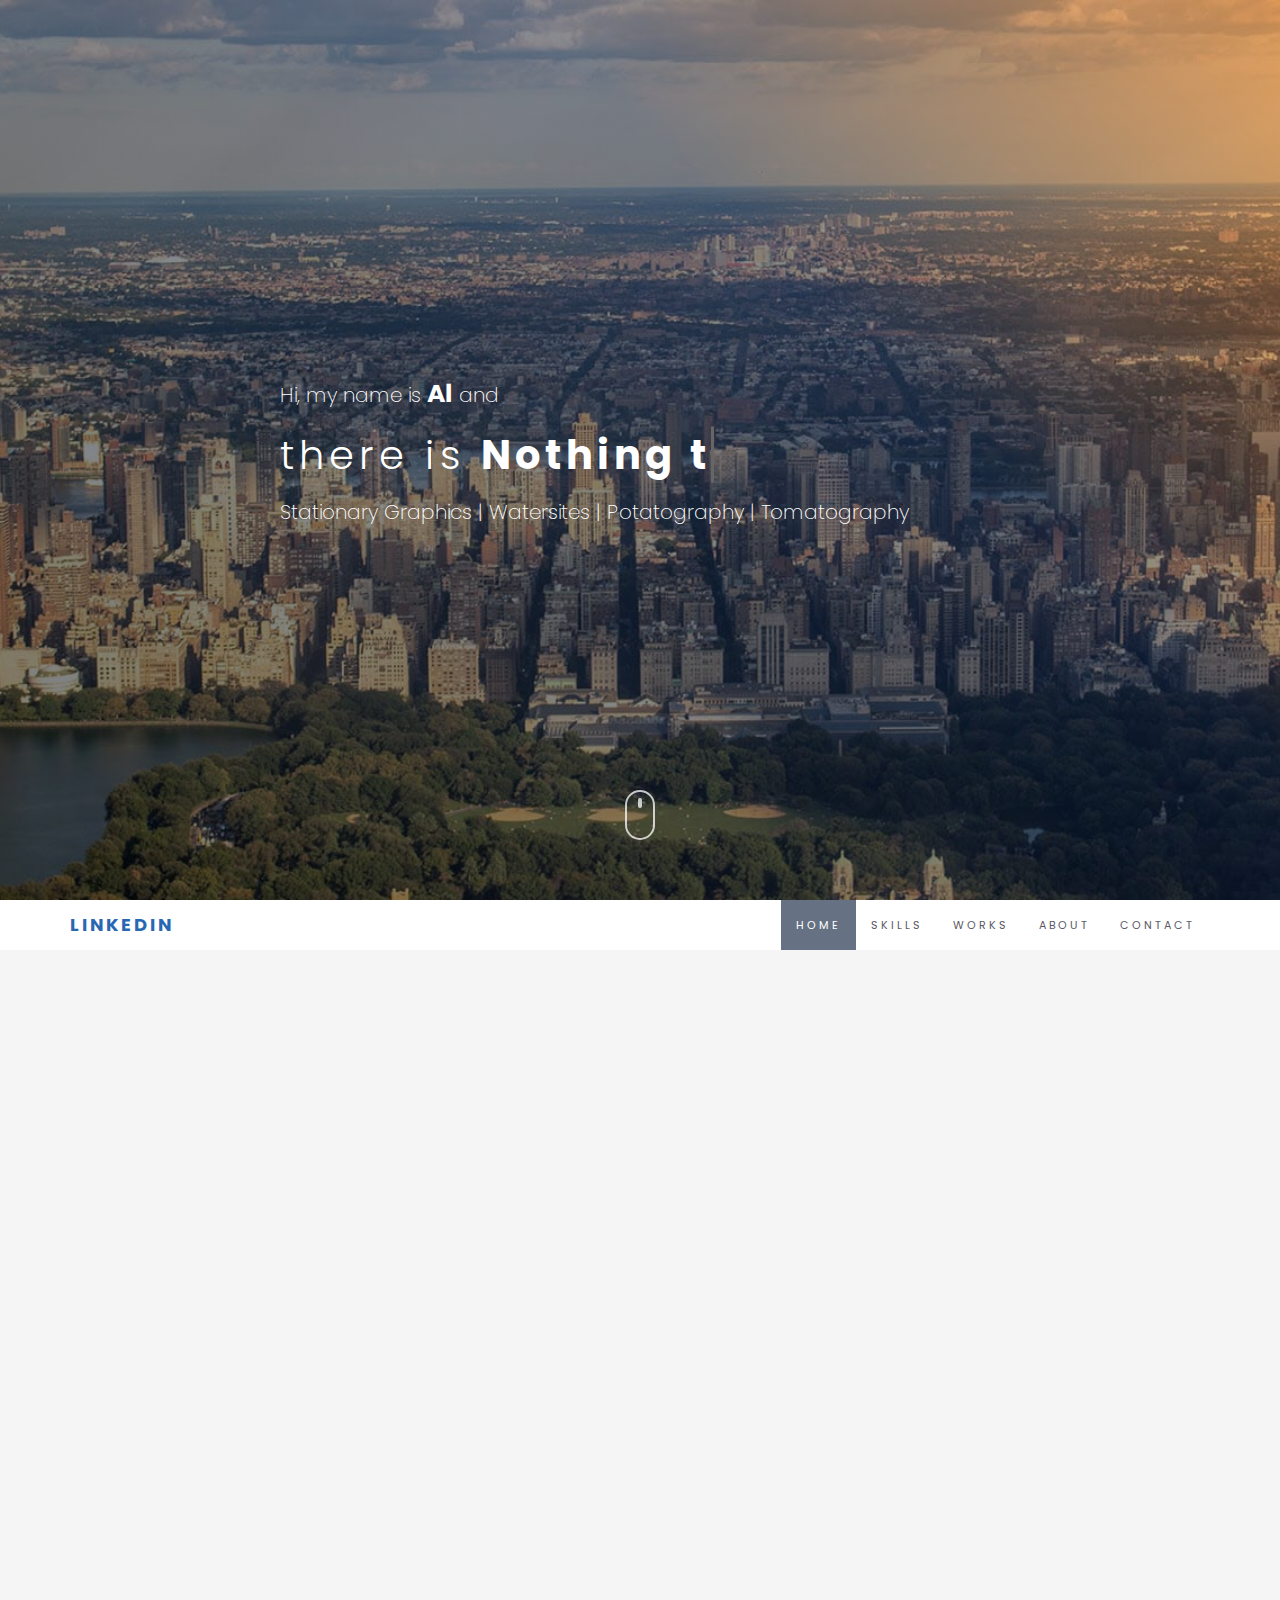
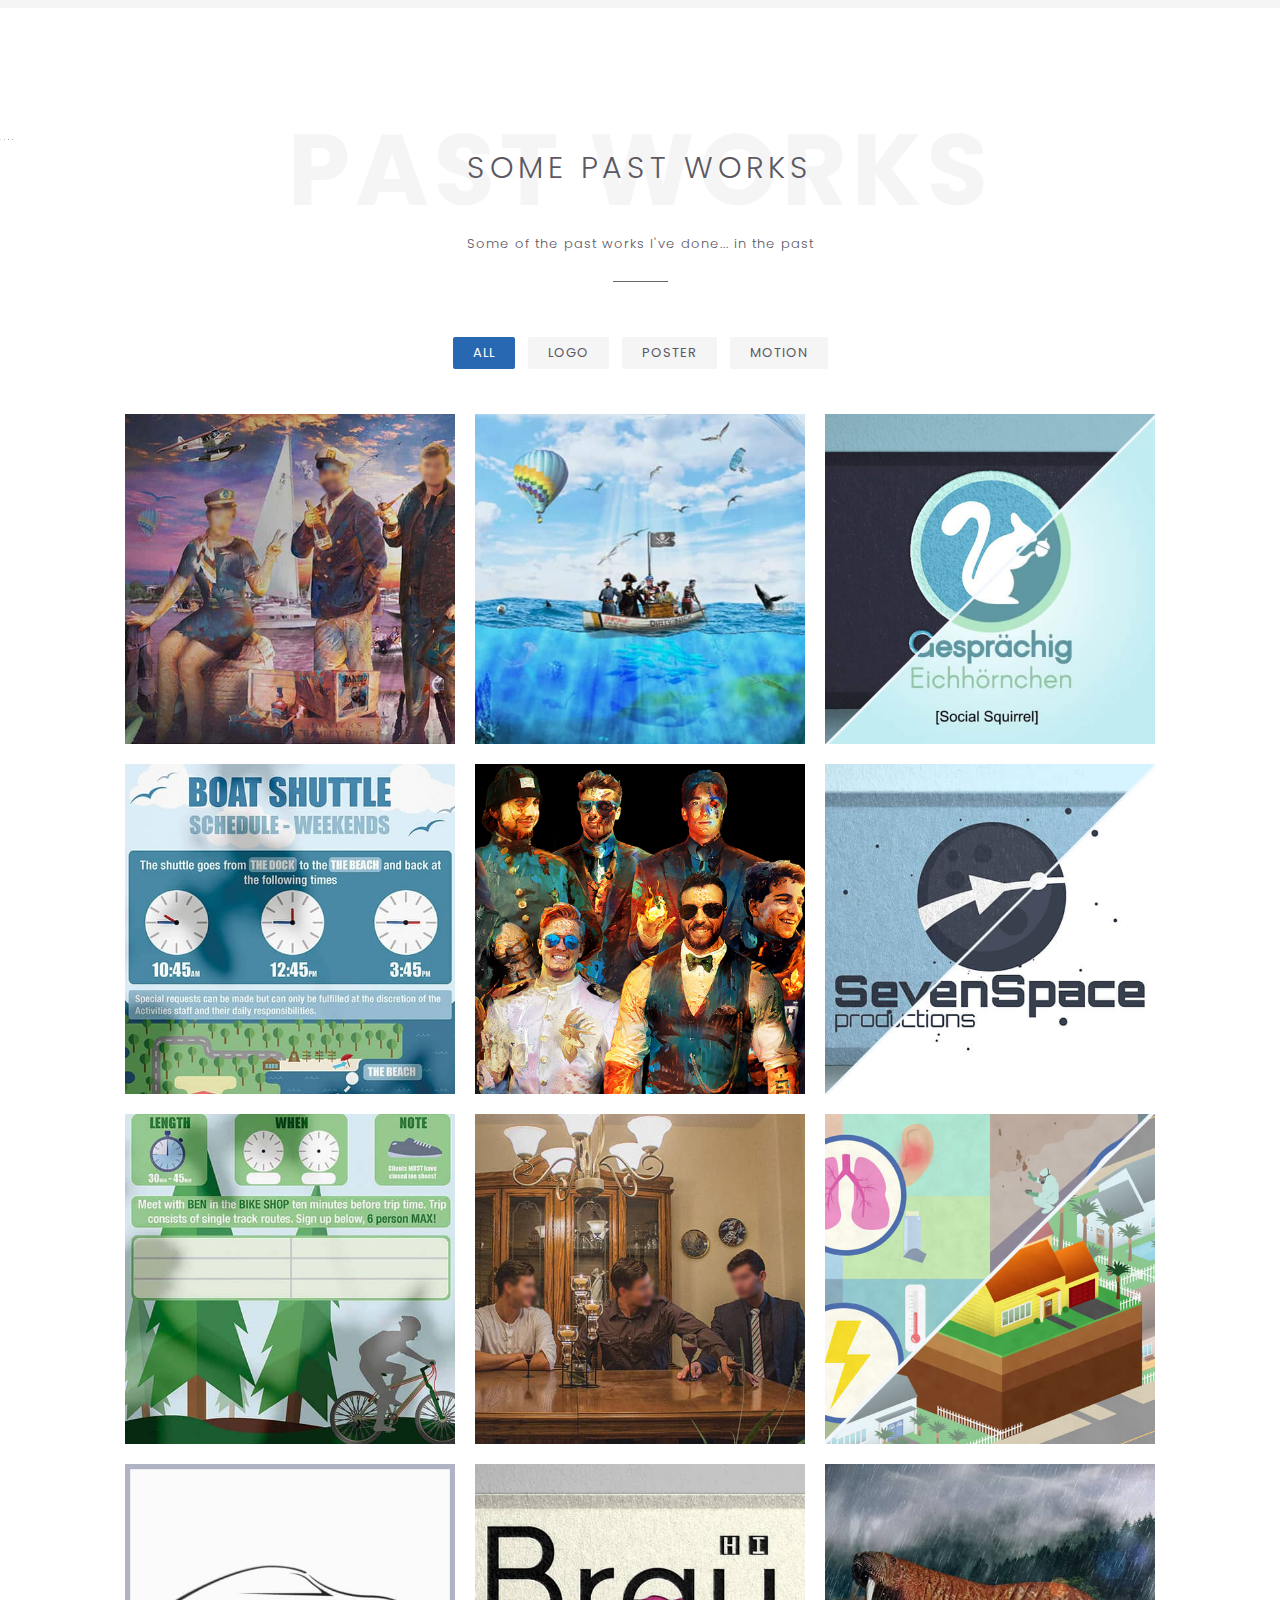
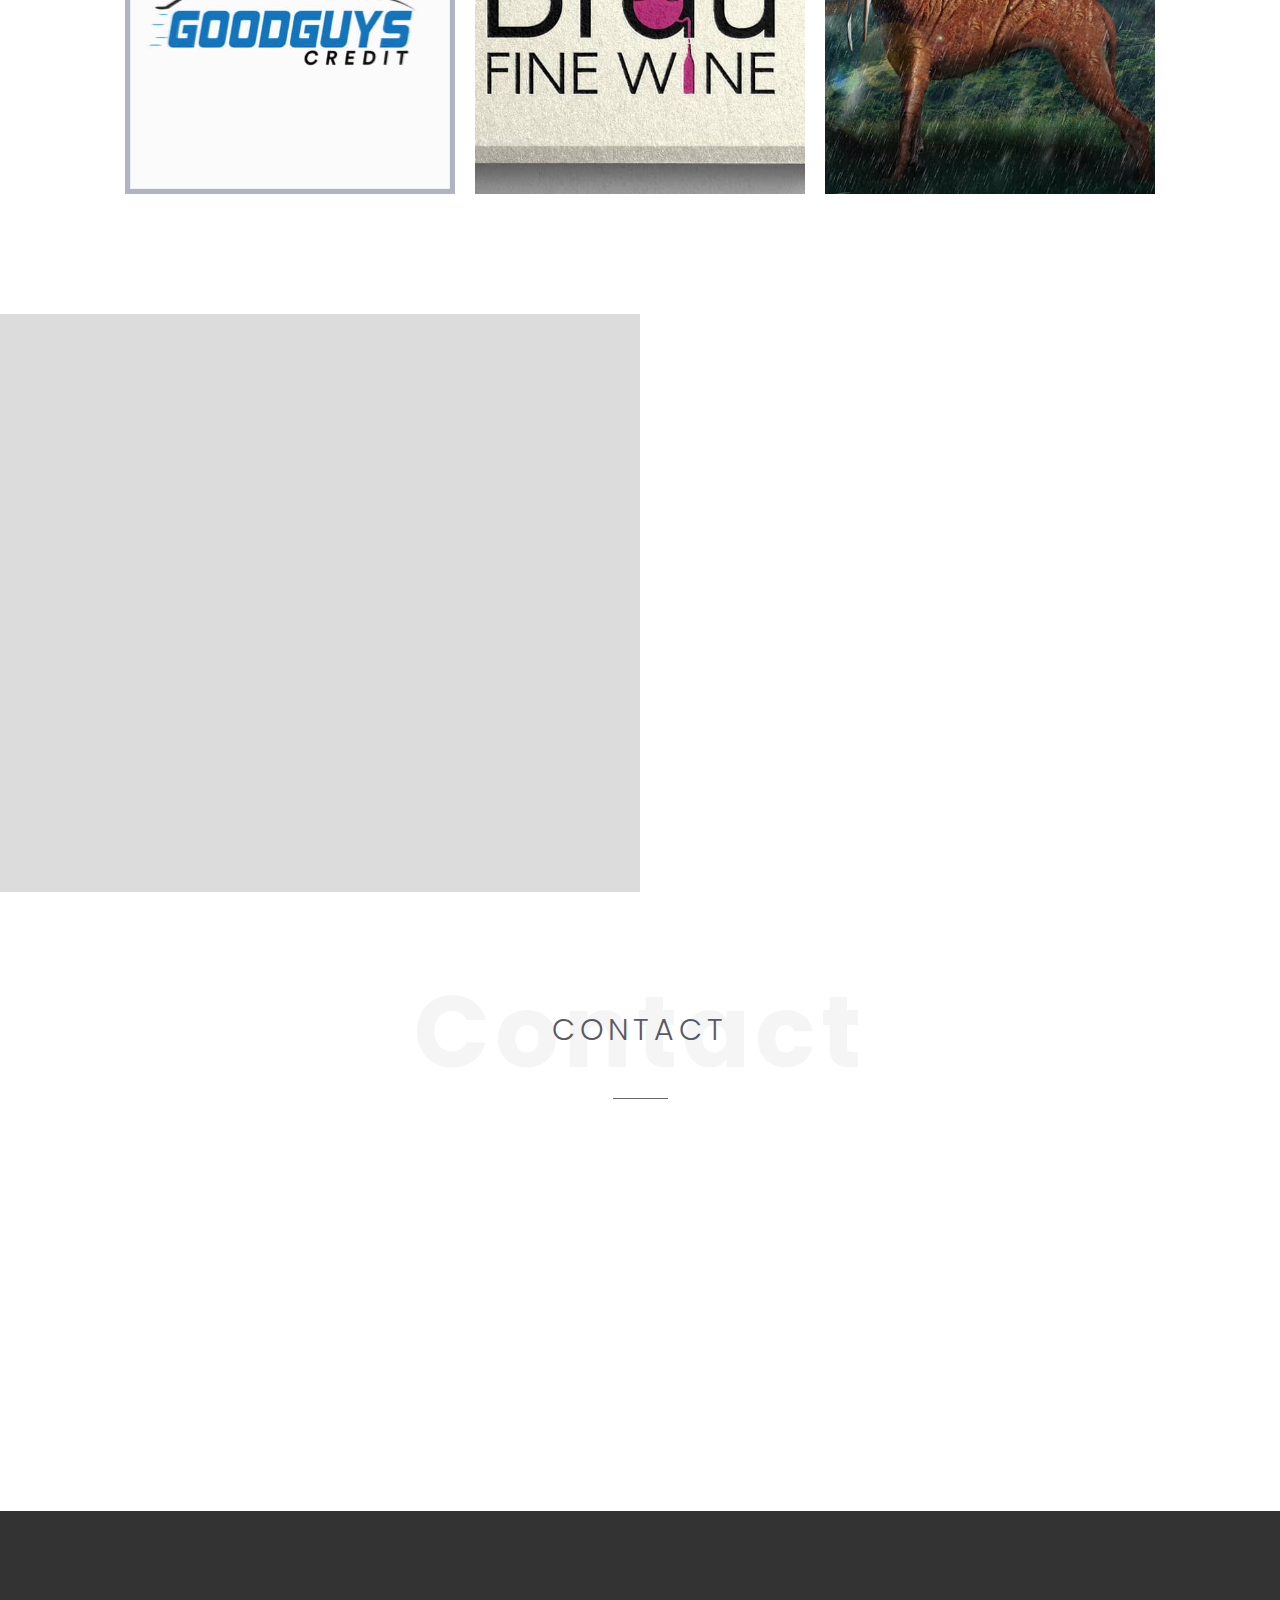
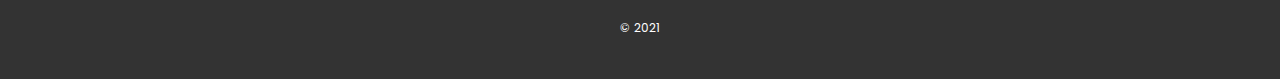
==== index.html @ c3f39eb6 "Update index.html" ====
<!DOCTYPE html>
<html lang="en">

<head>
	<meta charset="UTF-8">
	<meta name="viewport" content="width=device-width, initial-scale=1.0">
	<meta name="author" content="">
	<meta name="description" content="
         ">
	<meta name="keywords" content="">
	<meta name="viewport" content="width=device-width, initial-scale=1.0, maximum-scale=1.0, user-scalable=0" />
	<link rel="icon" type="image/png" href="assets/images/favicon.ico">
	<title>Al Page</title>
	<!-- CSS -->
	<!-- Bootstrap core CSS -->
	<link href="assets/bootstrap/css/bootstrap.min.css" rel="stylesheet" media="screen">
	<!-- Font Awesome CSS -->
	<link href="assets/css/all.css" rel="stylesheet" media="screen">
	<!--[if lte IE 7]>
      <script src="assets/js/icons-lte-ie7.js"></script>
      <![endif]-->
	<!-- Magnific-popup lightbox -->
	<link href="assets/css/magnific-popup.css" rel="stylesheet">
	<!-- Owl Carousel -->
	<link href="assets/css/owl.theme.css" rel="stylesheet">
	<link href="assets/css/owl.carousel.css" rel="stylesheet">
	<!-- Animate css -->
	<link href="assets/css/animate.css" rel="stylesheet">
	<!-- Custom styles CSS -->
	<link href="assets/css/style.css" rel="stylesheet" media="screen"> </head>

<body>
	<!-- Preloader -->
	<div id="loading">
		<div id="loading-center">
			<div id="loading-center-absolute">
				<div class="box">
					<div class="blobs">
						<div class="blob"></div>
						<div class="blob"></div>
					</div>
					<svg xmlns="http://www.w3.org/2000/svg" version="1.1">
						<defs>
							<filter id="goo">
								<feGaussianBlur in="SourceGraphic" stdDeviation="10" result="blur" />
								<feColorMatrix in="blur" values="1 0 0 0 0  0 1 0 0 0  0 0 1 0 0  0 0 0 18 -7" result="goo" />
								<feBlend in="SourceGraphic" in2="goo" /> </filter>
						</defs>
					</svg>
				</div>
			</div>
		</div>
	</div>
	<!-- Home start -->
	<section id="home" class="module-image js-height-full">
		<div class="intro">
			<div class="hello">Hi, my name is <strong class="RUPE">Al</strong> and</div>
			<h1>there is
               <span
                  class="txt-rotate"
                  data-period="2400"
                  data-rotate='[ "Nothing to see here.", "Nothing fancy.", "Just some testing going on." ]'></span>
            </h1>
			<div class="who-creates">Stationary Graphics | Watersites | Potatography | Tomatography</div>
		</div>
		<canvas class="background"></canvas>
		<a href="#services">
			<div class="mouse-icon">
				<div class="wheel"></div>
			</div>
		</a>
	</section>
	<!-- Home end -->
	<!-- Navigation start -->
	<header class="header">
		<nav class="navbar navbar-custom">
			<div class="container">
				<div class="navbar-header">
					<button id="my-toggle" type="button" class="navbar-toggle collapsed" data-toggle="collapse" data-target="#custom-collapse"> <span class="sr-only">Toggle navigation</span> <span class="icon-bar"></span> <span class="icon-bar"></span> <span class="icon-bar"></span> </button> <a class="navbar-brand" href="https://www.linkedin.com/" target="_blank" rel="noopener noreferrer">LinkedIn</a> </div>
				<div class="collapse navbar-collapse" id="custom-collapse">
					<ul class="nav navbar-nav navbar-right" onclick='if (document.body.clientWidth < 768) {document.getElementById("my-toggle").click();}'>
						<!-- Clicks the nav bar closed when in mobile view -->
						
						<li><a href="#home">home</a></li>
						<li><a href="#services">Skills</a></li>
						<li><a href="#portfolio">Works</a></li>
						<li><a href="#about">About</a></li>
						<!--<li><a href="#testimonial">Testimonial</a></li>
                        <li><a href="#blog">Blog</a></li>
                        <li><a href="#map">Map!</a></li> -->
						<li><a href="#contact">Contact</a></li>
						
					</ul>
				</div>
			</div>
			<!-- .container -->
		</nav>
	</header>
	<!-- Navigation end -->
	<section id="services" class="module module-gray">
		<div class="container">
			<div class="module-header wow fadeInUp">
				<h2 class="module-title">
                  SKILLS
                  <span>SKILLS</span>
               </h2>
				<div class="module-line"></div>
			</div>
			<div class="row">
				<div class="col-sm-4" id="filter-2">
					<div class="iconbox wow fadeInUp">
						<div class="iconbox-icon"> <i class="fas fa-desktop"></i> </div>
						<div class="iconbox-text">
							<h3 class="iconbox-title"><strong>Graphic Design of Graphics</strong></h3>
							<div class="iconbox-desc"> Using potatos I create logos, posters, edit and touch up photos, and other graphic services. </div>
						</div>
					</div>
				</div>
				<div class="col-sm-4">
					<div class="iconbox wow fadeInUp">
						<div class="iconbox-icon"> <i class="fas fa-code"></i> </div>
						<div class="iconbox-text">
							<h3 class="iconbox-title"><strong>Web Design & Development. Using hands on head technique</strong></h3>
							<div class="iconbox-desc"> Using shear willpower creates websites with HTML, CSS, JavaScript, and PHP. </div>
						</div>
					</div>
				</div>
				<div class="col-sm-4">
					<div class="iconbox wow fadeInUp" data-wow-delay=".2s">
						<div class="iconbox-icon"> <i class="fas fa-running"></i> </div>
						<div class="iconbox-text">
							<h3 class="iconbox-title"><strong>Motion Graphics & Video motion stuff</strong></h3>
							<div class="iconbox-desc"> I create all assets myself, including video, photogprahy, sound design, lower thirds, and visual effects. Sometimes I need a break.</div>
						</div>
					</div>
				</div>
			</div>
			<!-- .row -->
		</div>
		<!-- .container -->
	</section>
	<!-- Services end -->
	<!-- Portfolio start -->
	<section id="portfolio" class="module">
		<div id="preload" display="none"> <!-- pre-loads the larger gifs -->
	   <img src ="assets/images/portfolio/motion-1-active.gif" loading="lazy" width="1" height="1" alt="Image 01" />
		 <img src ="assets/images/portfolio/motion-2-active.gif" loading="lazy" width="1" height="1" alt="Image 02" />
		 <img src ="assets/images/portfolio/motion-3-active.gif" loading="lazy" width="1" height="1" alt="Image 03" />
		 <img src ="assets/images/portfolio/motion-4-active.gif" loading="lazy" width="1" height="1" alt="Image 05" />
		</div>
		<div class="container">
			<div class="row">
				<div class="module-header">
					<h2 class="module-title">
                     SOME PAST WORKS
                     <span>PAST WORKS</span>
                  </h2>
									<h3>Some of the past works I've done... in the past</h3>
					<div class="module-line"></div>
				</div>
			</div>
			<!-- .row -->
			<!-- Portfolio Filter start-->
			<div class="row">
				<div class="col-sm-12">
					<ul id="filter">
						<li class="active" data-group="all">All</li>
						<li data-group="logo">Logo</li>
						<li data-group="poster">Poster</li>
						<li data-group="motion">Motion</li>
					</ul>
				</div>
			</div>
			<!-- .row -->
			<!-- Portfolio Filter end -->
		</div>
		<!-- .contaier -->
		<ul class="list-items-container">
			<li class="list-item" data-groups="all poster">
				<figure> <img src="assets/images/portfolio/poster-1p.jpg" loading="lazy" alt="p1">
					<figcaption>
						<a href="assets/images/portfolio/poster-1.jpg" loading="lazy" class="simple-ajax-popup"></a>
						<div class="caption-inner">
							<h3 class="portfolio-item-title"><strong>The Marina </strong>| Composition</h3>
							<div class="portfolio-item-desc">Graduation project and parting gift to fellow class mates.</div>
						</div>
					</figcaption>
				</figure>
			</li>
			<li class="list-item" data-groups="all poster">
				<figure> <img src="assets/images/portfolio/poster-3p.jpg" loading="lazy" alt="p3">
					<figcaption>
						<a href="assets/images/portfolio/poster-3.jpg" loading="lazy" class="simple-ajax-popup"></a>
						<div class="caption-inner">
							<h3 class="portfolio-item-title"><strong>The Bottle </strong>| Composition</h3>
							<div class="portfolio-item-desc">Photo composition of a world inside a bottle.</div>
						</div>
					</figcaption>
				</figure>
			</li>
			<li class="list-item motion" data-groups="all logo motion">
				<figure> <img id="motion2" src="assets/images/portfolio/motion-2.jpg" loading="lazy" alt="p2">
					<figcaption>
						<a href="assets/images/portfolio/poster-9.jpg" loading="lazy" class="simple-ajax-popup" onmouseenter="document.getElementById('motion2').src ='assets/images/portfolio/motion-2-active.gif';" onmouseout="document.getElementById('motion2').src ='assets/images/portfolio/motion-2.jpg';"></a>
						<div class="caption-inner">
							<h3 class="portfolio-item-title"><strong>Social Squirrel </strong>| Motion Graphics</h3>
							<div class="portfolio-item-desc">Brand awareness motion graphic for a fictitious Austrian Social media platform.</div>
						</div>
					</figcaption>
				</figure>
			</li>
			<li class="list-item" data-groups="all poster">
				<figure> <img src="assets/images/portfolio/poster-4p.jpg" loading="lazy" alt="p4">
					<figcaption>
						<a href="assets/images/portfolio/poster-4.jpg" loading="lazy" class="simple-ajax-popup"></a>
						<div class="caption-inner">
							<h3 class="portfolio-item-title"><strong>Boat Shuttle </strong>| Wilderness Stuff</h3>
							<div class="portfolio-item-desc">Poster showcasing activites at Wilderness Stuff.</div>
						</div>
					</figcaption>
				</figure>
			</li>
			<li class="list-item" data-groups="all poster">
				<figure> <img src="assets/images/portfolio/poster-magnusp.jpg" loading="lazy" alt="p2">
					<figcaption>
						<a href="assets/images/portfolio/poster-magnus.jpg" loading="lazy" class="simple-ajax-popup"></a>
						<div class="caption-inner">
							<h3 class="portfolio-item-title"><strong>Mash Up </strong>| Composition</h3>
							<div class="portfolio-item-desc">Caricatured version of people from multiple projects composited into a mash up.</div>
						</div>
					</figcaption>
				</figure>
			</li>
			<li class="list-item motion" data-groups="all logo motion ">
				<figure> <img id="motion4" src="assets/images/portfolio/motion-4.jpg" loading="lazy" alt="p6">
					<figcaption>
						<a href="assets/images/portfolio/poster-7.jpg" loading="lazy" class="simple-ajax-popup" onmouseenter="document.getElementById('motion4').src ='assets/images/portfolio/motion-4-active.gif';" onmouseout="document.getElementById('motion4').src ='assets/images/portfolio/motion-4.jpg';"></a>
						<div class="caption-inner">
							<h3 class="portfolio-item-title"><strong>Seven Space Productions </strong>| Motion Logo </h3>
							<div class="portfolio-item-desc">Logo and animation created for fictitious production company.</div>
						</div>
					</figcaption>
				</figure>
			</li>
			<li class="list-item" data-groups="all poster">
				<figure> <img src="assets/images/portfolio/poster-5p.jpg" loading="lazy" alt="p5">
					<figcaption>
						<a href="assets/images/portfolio/poster-5.jpg" loading="lazy" class="simple-ajax-popup"></a>
						<div class="caption-inner">
							<h3 class="portfolio-item-title"><strong>Biking Activity </strong>| Wilderness Stuff</h3>
							<div class="portfolio-item-desc">Poster showcasing activites at Wilderness Stuff.</div>
						</div>
					</figcaption>
				</figure>
			</li>
			<li class="list-item" data-groups="all poster">
				<figure> <img src="assets/images/portfolio/poster-6p.jpg" loading="lazy" alt="p6">
					<figcaption>
						<a href="assets/images/portfolio/poster-6.jpg" loading="lazy" class="simple-ajax-popup"></a>
						<div class="caption-inner">
							<h3 class="portfolio-item-title"><strong>Cloning People </strong>| Composition</h3>
							<div class="portfolio-item-desc">Playing around with compositing people, their interactions and reflections.</div>
						</div>
					</figcaption>
				</figure>
			</li>
			<li class="list-item motion" data-groups="all motion">
				<figure> <img id="motion3" src="assets/images/portfolio/motion-3.jpg" loading="lazy" alt="p2">
					<figcaption>
						<a href="assets/images/portfolio/poster-dewair.jpg" class="simple-ajax-popup" onmouseenter="document.getElementById('motion3').src ='assets/images/portfolio/motion-3-active.gif';" onmouseout="document.getElementById('motion3').src ='assets/images/portfolio/motion-3.jpg';"></a>
						<div class="caption-inner">
							<h3 class="portfolio-item-title"><strong>DewWater </strong>| Motion Graphics</h3>
							<div class="portfolio-item-desc">Product awareness motion graphics made for DewWater showcasing the benifits of their new product, the QR Triangle.</div>
						</div>
					</figcaption>
				</figure>
			</li>
			<li class="list-item motion" data-groups="all motion">
				<figure> <img id="motion1" src="assets/images/portfolio/motion-1.jpg" loading="lazy" alt="p2">
					<figcaption>
						<a href="assets/images/portfolio/motion-1-active.gif" class="simple-ajax-popup" onmouseenter="document.getElementById('motion1').src ='assets/images/portfolio/motion-1-active.gif';" onmouseout="document.getElementById('motion1').src ='assets/images/portfolio/motion-1.jpg';"></a>
						<div class="caption-inner">
							<h3 class="portfolio-item-title"><strong>GoodFolks Credit </strong>| Motion Graphics</h3>
							<div class="portfolio-item-desc">Service awareness motion graphics made for Good Folks.</div>
						</div>
					</figcaption>
				</figure>
			</li>
			<li class="list-item" data-groups="all logo">
				<figure> <img src="assets/images/portfolio/poster-8p.jpg" loading="lazy" alt="p6">
					<figcaption>
						<a href="assets/images/portfolio/poster-8.jpg" loading="lazy" class="simple-ajax-popup"></a>
						<div class="caption-inner">
							<h3 class="portfolio-item-title"><strong>Wine Company </strong>| Logo</h3>
							<div class="portfolio-item-desc">Made for a fictitious Wine Company.</div>
						</div>
					</figcaption>
				</figure>
			</li>
			<li class="list-item" data-groups="all poster">
				<figure> <img src="assets/images/portfolio/poster-2p.jpg" loading="lazy" alt="p2">
					<figcaption>
						<a href="assets/images/portfolio/poster-2.jpg" loading="lazy" class="simple-ajax-popup"></a>
						<div class="caption-inner">
							<h3 class="portfolio-item-title"><strong>Animal Blend </strong>| Composition</h3>
							<div class="portfolio-item-desc">My take on a Walrus + Great Dane combination.</div>
						</div>
					</figcaption>
				</figure>
			</li>
	</ul>
		<!-- .projects-container -->
	</section>
	<!-- Portfolio end -->
	<!-- About start -->
	<section id="about">
		<div class="row position-relative margin-0">
			<div class="col-xs-12 col-md-6 side-image"></div>
			<div class="col-xs-12 col-md-6 col-md-offset-6 side-image-text">
				<div class="row">
					<div class="col-sm-12">
						<div class="module-header wow fadeInUp">
							<h2 class="module-title">
                           ABOUT ME
                           <span>ABOUT</span>
                        </h2>
							<!-- <div class="module-subtitle">
                           He lay on his armour-like back, and if he lifted his head a little he could see his brown belly, slightly domed and divided by arches into stiff sections.
                           </div> -->
							<div class="module-line"></div>
						</div>
					</div>
				</div>
				<!-- .row -->
				<div class="row">
					<div class="col-sm-6">
						<div class="iconboxleft wow fadeInUp">
							<div class="iconboxleft-icon"> <i id="me" class="fas fa-plane"></i> </div>
							<div class="iconboxleft-text">
								<h3 class="iconboxleft-title"><strong>Commercial Pilot</strong></h3>
								<div class="iconboxleft-desc">I have a <strong>Commercial</strong> Pilot's license.</div>
							</div>
						</div>
					</div>
					<div class="col-sm-6">
						<div class="iconboxleft wow fadeInUp" data-wow-delay=".2s">
							<div class="iconboxleft-icon"> <i id="me" class="fas fa-crop-alt"></i> </div>
							<div class="iconboxleft-text">
								<h3 class="iconboxleft-title"><strong>Design</strong></h3>
								<div class="iconboxleft-desc">Completed <strong>Interactive Media Design</strong> at Algonquin College in 2013. My tools are
									<img class="adobe" src="assets/images/adobe-logos/small-ps.jpg" loading="lazy"></img>
								<img class="adobe" src="assets/images/adobe-logos/small-ae.jpg" loading="lazy"></img>
							<img class="adobe" src="assets/images/adobe-logos/small-pr.jpg" loading="lazy"></img>
							<img class="adobe" src="assets/images/adobe-logos/small-au.jpg" loading="lazy"></img>
							<img class="adobe" src="assets/images/adobe-logos/small-ai.jpg" loading="lazy"></img> , my DSLR, and whatever other tools are needed to get the job done. <strong>If I can learn something new along the way</strong>, fantastic.</div>
							</div>
						</div>
					</div>
				</div>
			</div>
		</div>
		<!-- Contact start -->
		<section id="contact" class="module">
			<div class="container">
				<div class="module-header">
					<h2 class="module-title">CONTACT
               <span>Contact</span>
            </h2>
					<div class="module-line"></div>
				</div>
				<div class="row">
					<div class="col-sm-6">
						<div class="iconbox wow fadeInUp">
							<div class="iconbox-icon"> <i class="fas fa-mobile"></i> </div>
							<a href="tel:6138582326">
								<div class="iconbox-text contact-section">
									<h3 class="iconbox-title">Phone</h3>
									<div class="iconbox-desc"> <span class="phone-number">
                           <span style="color: #74add6">+1 </span> 343-123-<span class="RUPE"><span>3456</span></span>
										</span>
										<!-- <a href="tel:" style="color:inherit;"></a> animation lags for some reason--></div>
								</div>
							</a>
						</div>
					</div>
					<div class="col-sm-6">
						<div class="iconbox wow fadeInUp">
							<div class="iconbox-icon"> <i class="fas fa-envelope"></i> </div>
							<a href="mailto:sample@sample.com Inquiry">
								<div class="iconbox-text contact-section">
									<h3 class="iconbox-title">Email</h3>
									<div class="iconbox-desc"> sample<span style="font-size:20px; color:#74add6;">@</span>sample.com
										<!--<a href="mailto:sample@sample.com" style=" color:inherit;"></a> animation lags for some reason--></div>
								</div>
							</a>
						</div>
					</div>

				</div>
			</div>
		</section>
		<!-- Contact end -->
		<!-- Footer start -->
		<footer id="footer">
			<div class="container">
				<div class="row">
					<div class="col-sm-12">
						<ul class="social-links">
							<li><a href="https://www.facebook.com/" target="_blank" rel="noopener noreferrer" class="wow fadeInUp"><i class="fab fa-facebook-f"></i></a></li>
							<li><a href="https://www.instagram.com/" target="_blank" rel="noopener noreferrer" class="wow fadeInUp" data-wow-delay=".3s"><i class="fab fa-instagram"></i></a></li>
							<li><a href="https://www.linkedin.com/" target="_blank" rel="noopener noreferrer" class="wow fadeInUp" data-wow-delay=".6s"><i class="fab fa-linkedin-in"></i></a></li>
							<!--
                        <li><a href="#" class="wow fadeInUp" data-wow-delay=".1s"><i class="fab fa-twitter"></i></a></li>
                        <li><a href="#" class="wow fadeInUp" data-wow-delay=".2s"><i class="fab fa-google-plus-g"></i></a></li>
                        <li><a href="#" class="wow fadeInUp" data-wow-delay=".4s"><i class="fab fa-pinterest-p"></i></a></li>
                        -->
						</ul>
						<p class="copyright"> © 2021 </p>
					</div>
				</div>
				<!-- .row -->
			</div>
			<!-- .container -->
		</footer>
		<!-- Footer end -->
		<!-- Scroll-up -->
		<div class="scroll-up"> <a id="scroll-up"><i class="fas fa-plane "></i></a> </div>
		<!-- Javascript files -->
		<script src="assets/js/jquery-1.11.1.min.js"></script>
		<script src="assets/bootstrap/js/bootstrap.min.js"></script>
		<script src="assets/js/jquery.magnific-popup.min.js"></script>
		<script src="assets/js/jquery.parallax-1.1.3.js"></script>
		<script src="assets/js/imagesloaded.pkgd.js"></script>
		<script src="assets/js/jquery.shuffle.min.js"></script>
		<script src="assets/js/owl.carousel.min.js"></script>
		<script src="assets/js/jquery.fitvids.js"></script>
		<script src="assets/js/jquery.sticky.js"></script>
		<script src="assets/js/smoothscroll.js"></script>
		<script src="assets/js/wow.min.js"></script>
		<script src="assets/js/typing.js"></script>
		<script src="assets/js/random-background.js"></script>
		<!--PARTICLES ANIMATE JS-->
		<!--
         <script src='assets/js/particles.min.js'></script>
          <script src='assets/js/particles.app.js'></script>
         -->
		<!--<script src="https://cdnjs.cloudflare.com/ajax/libs/particlesjs/2.2.3/particles.min.js"></script>-->
		<!-- Google Map js
         <script src="https://maps.googleapis.com/maps/api/js?key=AIzaSyDJScy7qJ156DWM8kJVG-ZrK0R7Kize2Jg "></script>
         <script src="assets/js/map.js"></script>
          Custom scripts -->
		<script src="assets/js/custom.js"></script>
		<script src="assets/js/custom-shuffle-init.js"></script>
		<style> /*make img not drgable*/
		img{
		-moz-user-select: none;
	-webkit-user-select: none;
	-webkit-user-drag:none;
	user-select: none;
	user-drag: none;
}
		</style>

		<!--
         <script type="text/javascript">
         	window.onload = function() {
         		Particles.init({
         			selector: '.background'
         		});
         	};
         </script>
         -->
</body>

</html>
---- assets/css/all.css ----
.fa,
.fas,
.far,
.fal,
.fab {
  -moz-osx-font-smoothing: grayscale;
  -webkit-font-smoothing: antialiased;
  display: inline-block;
  font-style: normal;
  font-variant: normal;
  text-rendering: auto;
  line-height: 1; }

.fa-lg {
  font-size: 1.33333em;
  line-height: 0.75em;
  vertical-align: -.0667em; }

.fa-xs {
  font-size: .75em; }

.fa-sm {
  font-size: .875em; }

.fa-1x {
  font-size: 1em; }

.fa-2x {
  font-size: 2em; }

.fa-3x {
  font-size: 3em; }

.fa-4x {
  font-size: 4em; }

.fa-5x {
  font-size: 5em; }

.fa-6x {
  font-size: 6em; }

.fa-7x {
  font-size: 7em; }

.fa-8x {
  font-size: 8em; }

.fa-9x {
  font-size: 9em; }

.fa-10x {
  font-size: 10em; }

.fa-fw {
  text-align: center;
  width: 1.25em; }

.fa-ul {
  list-style-type: none;
  margin-left: 2.5em;
  padding-left: 0; }
  .fa-ul > li {
    position: relative; }

.fa-li {
  left: -2em;
  position: absolute;
  text-align: center;
  width: 2em;
  line-height: inherit; }

.fa-border {
  border: solid 0.08em #eee;
  border-radius: .1em;
  padding: .2em .25em .15em; }

.fa-pull-left {
  float: left; }

.fa-pull-right {
  float: right; }

.fa.fa-pull-left,
.fas.fa-pull-left,
.far.fa-pull-left,
.fal.fa-pull-left,
.fab.fa-pull-left {
  margin-right: .3em; }

.fa.fa-pull-right,
.fas.fa-pull-right,
.far.fa-pull-right,
.fal.fa-pull-right,
.fab.fa-pull-right {
  margin-left: .3em; }

.fa-spin {
  -webkit-animation: fa-spin 2s infinite linear;
          animation: fa-spin 2s infinite linear; }

.fa-pulse {
  -webkit-animation: fa-spin 1s infinite steps(8);
          animation: fa-spin 1s infinite steps(8); }

@-webkit-keyframes fa-spin {
  0% {
    -webkit-transform: rotate(0deg);
            transform: rotate(0deg); }
  100% {
    -webkit-transform: rotate(360deg);
            transform: rotate(360deg); } }

@keyframes fa-spin {
  0% {
    -webkit-transform: rotate(0deg);
            transform: rotate(0deg); }
  100% {
    -webkit-transform: rotate(360deg);
            transform: rotate(360deg); } }

.fa-rotate-90 {
  -ms-filter: "progid:DXImageTransform.Microsoft.BasicImage(rotation=1)";
  -webkit-transform: rotate(90deg);
          transform: rotate(90deg); }

.fa-rotate-180 {
  -ms-filter: "progid:DXImageTransform.Microsoft.BasicImage(rotation=2)";
  -webkit-transform: rotate(180deg);
          transform: rotate(180deg); }

.fa-rotate-270 {
  -ms-filter: "progid:DXImageTransform.Microsoft.BasicImage(rotation=3)";
  -webkit-transform: rotate(270deg);
          transform: rotate(270deg); }

.fa-flip-horizontal {
  -ms-filter: "progid:DXImageTransform.Microsoft.BasicImage(rotation=0, mirror=1)";
  -webkit-transform: scale(-1, 1);
          transform: scale(-1, 1); }

.fa-flip-vertical {
  -ms-filter: "progid:DXImageTransform.Microsoft.BasicImage(rotation=2, mirror=1)";
  -webkit-transform: scale(1, -1);
          transform: scale(1, -1); }

.fa-flip-horizontal.fa-flip-vertical {
  -ms-filter: "progid:DXImageTransform.Microsoft.BasicImage(rotation=2, mirror=1)";
  -webkit-transform: scale(-1, -1);
          transform: scale(-1, -1); }

:root .fa-rotate-90,
:root .fa-rotate-180,
:root .fa-rotate-270,
:root .fa-flip-horizontal,
:root .fa-flip-vertical {
  -webkit-filter: none;
          filter: none; }

.fa-stack {
  display: inline-block;
  height: 2em;
  line-height: 2em;
  position: relative;
  vertical-align: middle;
  width: 2.5em; }

.fa-stack-1x,
.fa-stack-2x {
  left: 0;
  position: absolute;
  text-align: center;
  width: 100%; }

.fa-stack-1x {
  line-height: inherit; }

.fa-stack-2x {
  font-size: 2em; }

.fa-inverse {
  color: #fff; }

/* Font Awesome uses the Unicode Private Use Area (PUA) to ensure screen
readers do not read off random characters that represent icons */
.fa-500px:before {
  content: "\f26e"; }

.fa-accessible-icon:before {
  content: "\f368"; }

.fa-accusoft:before {
  content: "\f369"; }

.fa-acquisitions-incorporated:before {
  content: "\f6af"; }

.fa-ad:before {
  content: "\f641"; }

.fa-address-book:before {
  content: "\f2b9"; }

.fa-address-card:before {
  content: "\f2bb"; }

.fa-adjust:before {
  content: "\f042"; }

.fa-adn:before {
  content: "\f170"; }

.fa-adobe:before {
  content: "\f778"; }

.fa-adversal:before {
  content: "\f36a"; }

.fa-affiliatetheme:before {
  content: "\f36b"; }

.fa-air-freshener:before {
  content: "\f5d0"; }

.fa-algolia:before {
  content: "\f36c"; }

.fa-align-center:before {
  content: "\f037"; }

.fa-align-justify:before {
  content: "\f039"; }

.fa-align-left:before {
  content: "\f036"; }

.fa-align-right:before {
  content: "\f038"; }

.fa-alipay:before {
  content: "\f642"; }

.fa-allergies:before {
  content: "\f461"; }

.fa-amazon:before {
  content: "\f270"; }

.fa-amazon-pay:before {
  content: "\f42c"; }

.fa-ambulance:before {
  content: "\f0f9"; }

.fa-american-sign-language-interpreting:before {
  content: "\f2a3"; }

.fa-amilia:before {
  content: "\f36d"; }

.fa-anchor:before {
  content: "\f13d"; }

.fa-android:before {
  content: "\f17b"; }

.fa-angellist:before {
  content: "\f209"; }

.fa-angle-double-down:before {
  content: "\f103"; }

.fa-angle-double-left:before {
  content: "\f100"; }

.fa-angle-double-right:before {
  content: "\f101"; }

.fa-angle-double-up:before {
  content: "\f102"; }

.fa-angle-down:before {
  content: "\f107"; }

.fa-angle-left:before {
  content: "\f104"; }

.fa-angle-right:before {
  content: "\f105"; }

.fa-angle-up:before {
  content: "\f106"; }

.fa-angry:before {
  content: "\f556"; }

.fa-angrycreative:before {
  content: "\f36e"; }

.fa-angular:before {
  content: "\f420"; }

.fa-ankh:before {
  content: "\f644"; }

.fa-app-store:before {
  content: "\f36f"; }

.fa-app-store-ios:before {
  content: "\f370"; }

.fa-apper:before {
  content: "\f371"; }

.fa-apple:before {
  content: "\f179"; }

.fa-apple-alt:before {
  content: "\f5d1"; }

.fa-apple-pay:before {
  content: "\f415"; }

.fa-archive:before {
  content: "\f187"; }

.fa-archway:before {
  content: "\f557"; }

.fa-arrow-alt-circle-down:before {
  content: "\f358"; }

.fa-arrow-alt-circle-left:before {
  content: "\f359"; }

.fa-arrow-alt-circle-right:before {
  content: "\f35a"; }

.fa-arrow-alt-circle-up:before {
  content: "\f35b"; }

.fa-arrow-circle-down:before {
  content: "\f0ab"; }

.fa-arrow-circle-left:before {
  content: "\f0a8"; }

.fa-arrow-circle-right:before {
  content: "\f0a9"; }

.fa-arrow-circle-up:before {
  content: "\f0aa"; }

.fa-arrow-down:before {
  content: "\f063"; }

.fa-arrow-left:before {
  content: "\f060"; }

.fa-arrow-right:before {
  content: "\f061"; }

.fa-arrow-up:before {
  content: "\f062"; }

.fa-arrows-alt:before {
  content: "\f0b2"; }

.fa-arrows-alt-h:before {
  content: "\f337"; }

.fa-arrows-alt-v:before {
  content: "\f338"; }

.fa-artstation:before {
  content: "\f77a"; }

.fa-assistive-listening-systems:before {
  content: "\f2a2"; }

.fa-asterisk:before {
  content: "\f069"; }

.fa-asymmetrik:before {
  content: "\f372"; }

.fa-at:before {
  content: "\f1fa"; }

.fa-atlas:before {
  content: "\f558"; }

.fa-atlassian:before {
  content: "\f77b"; }

.fa-atom:before {
  content: "\f5d2"; }

.fa-audible:before {
  content: "\f373"; }

.fa-audio-description:before {
  content: "\f29e"; }

.fa-autoprefixer:before {
  content: "\f41c"; }

.fa-avianex:before {
  content: "\f374"; }

.fa-aviato:before {
  content: "\f421"; }

.fa-award:before {
  content: "\f559"; }

.fa-aws:before {
  content: "\f375"; }

.fa-baby:before {
  content: "\f77c"; }

.fa-baby-carriage:before {
  content: "\f77d"; }

.fa-backspace:before {
  content: "\f55a"; }

.fa-backward:before {
  content: "\f04a"; }

.fa-balance-scale:before {
  content: "\f24e"; }

.fa-ban:before {
  content: "\f05e"; }

.fa-band-aid:before {
  content: "\f462"; }

.fa-bandcamp:before {
  content: "\f2d5"; }

.fa-barcode:before {
  content: "\f02a"; }

.fa-bars:before {
  content: "\f0c9"; }

.fa-baseball-ball:before {
  content: "\f433"; }

.fa-basketball-ball:before {
  content: "\f434"; }

.fa-bath:before {
  content: "\f2cd"; }

.fa-battery-empty:before {
  content: "\f244"; }

.fa-battery-full:before {
  content: "\f240"; }

.fa-battery-half:before {
  content: "\f242"; }

.fa-battery-quarter:before {
  content: "\f243"; }

.fa-battery-three-quarters:before {
  content: "\f241"; }

.fa-bed:before {
  content: "\f236"; }

.fa-beer:before {
  content: "\f0fc"; }

.fa-behance:before {
  content: "\f1b4"; }

.fa-behance-square:before {
  content: "\f1b5"; }

.fa-bell:before {
  content: "\f0f3"; }

.fa-bell-slash:before {
  content: "\f1f6"; }

.fa-bezier-curve:before {
  content: "\f55b"; }

.fa-bible:before {
  content: "\f647"; }

.fa-bicycle:before {
  content: "\f206"; }

.fa-bimobject:before {
  content: "\f378"; }

.fa-binoculars:before {
  content: "\f1e5"; }

.fa-biohazard:before {
  content: "\f780"; }

.fa-birthday-cake:before {
  content: "\f1fd"; }

.fa-bitbucket:before {
  content: "\f171"; }

.fa-bitcoin:before {
  content: "\f379"; }

.fa-bity:before {
  content: "\f37a"; }

.fa-black-tie:before {
  content: "\f27e"; }

.fa-blackberry:before {
  content: "\f37b"; }

.fa-blender:before {
  content: "\f517"; }

.fa-blender-phone:before {
  content: "\f6b6"; }

.fa-blind:before {
  content: "\f29d"; }

.fa-blog:before {
  content: "\f781"; }

.fa-blogger:before {
  content: "\f37c"; }

.fa-blogger-b:before {
  content: "\f37d"; }

.fa-bluetooth:before {
  content: "\f293"; }

.fa-bluetooth-b:before {
  content: "\f294"; }

.fa-bold:before {
  content: "\f032"; }

.fa-bolt:before {
  content: "\f0e7"; }

.fa-bomb:before {
  content: "\f1e2"; }

.fa-bone:before {
  content: "\f5d7"; }

.fa-bong:before {
  content: "\f55c"; }

.fa-book:before {
  content: "\f02d"; }

.fa-book-dead:before {
  content: "\f6b7"; }

.fa-book-open:before {
  content: "\f518"; }

.fa-book-reader:before {
  content: "\f5da"; }

.fa-bookmark:before {
  content: "\f02e"; }

.fa-bowling-ball:before {
  content: "\f436"; }

.fa-box:before {
  content: "\f466"; }

.fa-box-open:before {
  content: "\f49e"; }

.fa-boxes:before {
  content: "\f468"; }

.fa-braille:before {
  content: "\f2a1"; }

.fa-brain:before {
  content: "\f5dc"; }

.fa-briefcase:before {
  content: "\f0b1"; }

.fa-briefcase-medical:before {
  content: "\f469"; }

.fa-broadcast-tower:before {
  content: "\f519"; }

.fa-broom:before {
  content: "\f51a"; }

.fa-brush:before {
  content: "\f55d"; }

.fa-btc:before {
  content: "\f15a"; }

.fa-bug:before {
  content: "\f188"; }

.fa-building:before {
  content: "\f1ad"; }

.fa-bullhorn:before {
  content: "\f0a1"; }

.fa-bullseye:before {
  content: "\f140"; }

.fa-burn:before {
  content: "\f46a"; }

.fa-buromobelexperte:before {
  content: "\f37f"; }

.fa-bus:before {
  content: "\f207"; }

.fa-bus-alt:before {
  content: "\f55e"; }

.fa-business-time:before {
  content: "\f64a"; }

.fa-buysellads:before {
  content: "\f20d"; }

.fa-calculator:before {
  content: "\f1ec"; }

.fa-calendar:before {
  content: "\f133"; }

.fa-calendar-alt:before {
  content: "\f073"; }

.fa-calendar-check:before {
  content: "\f274"; }

.fa-calendar-day:before {
  content: "\f783"; }

.fa-calendar-minus:before {
  content: "\f272"; }

.fa-calendar-plus:before {
  content: "\f271"; }

.fa-calendar-times:before {
  content: "\f273"; }

.fa-calendar-week:before {
  content: "\f784"; }

.fa-camera:before {
  content: "\f030"; }

.fa-camera-retro:before {
  content: "\f083"; }

.fa-campground:before {
  content: "\f6bb"; }

.fa-canadian-maple-leaf:before {
  content: "\f785"; }

.fa-candy-cane:before {
  content: "\f786"; }

.fa-cannabis:before {
  content: "\f55f"; }

.fa-capsules:before {
  content: "\f46b"; }

.fa-car:before {
  content: "\f1b9"; }

.fa-car-alt:before {
  content: "\f5de"; }

.fa-car-battery:before {
  content: "\f5df"; }

.fa-car-crash:before {
  content: "\f5e1"; }

.fa-car-side:before {
  content: "\f5e4"; }

.fa-caret-down:before {
  content: "\f0d7"; }

.fa-caret-left:before {
  content: "\f0d9"; }

.fa-caret-right:before {
  content: "\f0da"; }

.fa-caret-square-down:before {
  content: "\f150"; }

.fa-caret-square-left:before {
  content: "\f191"; }

.fa-caret-square-right:before {
  content: "\f152"; }

.fa-caret-square-up:before {
  content: "\f151"; }

.fa-caret-up:before {
  content: "\f0d8"; }

.fa-carrot:before {
  content: "\f787"; }

.fa-cart-arrow-down:before {
  content: "\f218"; }

.fa-cart-plus:before {
  content: "\f217"; }

.fa-cash-register:before {
  content: "\f788"; }

.fa-cat:before {
  content: "\f6be"; }

.fa-cc-amazon-pay:before {
  content: "\f42d"; }

.fa-cc-amex:before {
  content: "\f1f3"; }

.fa-cc-apple-pay:before {
  content: "\f416"; }

.fa-cc-diners-club:before {
  content: "\f24c"; }

.fa-cc-discover:before {
  content: "\f1f2"; }

.fa-cc-jcb:before {
  content: "\f24b"; }

.fa-cc-mastercard:before {
  content: "\f1f1"; }

.fa-cc-paypal:before {
  content: "\f1f4"; }

.fa-cc-stripe:before {
  content: "\f1f5"; }

.fa-cc-visa:before {
  content: "\f1f0"; }

.fa-centercode:before {
  content: "\f380"; }

.fa-centos:before {
  content: "\f789"; }

.fa-certificate:before {
  content: "\f0a3"; }

.fa-chair:before {
  content: "\f6c0"; }

.fa-chalkboard:before {
  content: "\f51b"; }

.fa-chalkboard-teacher:before {
  content: "\f51c"; }

.fa-charging-station:before {
  content: "\f5e7"; }

.fa-chart-area:before {
  content: "\f1fe"; }

.fa-chart-bar:before {
  content: "\f080"; }

.fa-chart-line:before {
  content: "\f201"; }

.fa-chart-pie:before {
  content: "\f200"; }

.fa-check:before {
  content: "\f00c"; }

.fa-check-circle:before {
  content: "\f058"; }

.fa-check-double:before {
  content: "\f560"; }

.fa-check-square:before {
  content: "\f14a"; }

.fa-chess:before {
  content: "\f439"; }

.fa-chess-bishop:before {
  content: "\f43a"; }

.fa-chess-board:before {
  content: "\f43c"; }

.fa-chess-king:before {
  content: "\f43f"; }

.fa-chess-knight:before {
  content: "\f441"; }

.fa-chess-pawn:before {
  content: "\f443"; }

.fa-chess-queen:before {
  content: "\f445"; }

.fa-chess-rook:before {
  content: "\f447"; }

.fa-chevron-circle-down:before {
  content: "\f13a"; }

.fa-chevron-circle-left:before {
  content: "\f137"; }

.fa-chevron-circle-right:before {
  content: "\f138"; }

.fa-chevron-circle-up:before {
  content: "\f139"; }

.fa-chevron-down:before {
  content: "\f078"; }

.fa-chevron-left:before {
  content: "\f053"; }

.fa-chevron-right:before {
  content: "\f054"; }

.fa-chevron-up:before {
  content: "\f077"; }

.fa-child:before {
  content: "\f1ae"; }

.fa-chrome:before {
  content: "\f268"; }

.fa-church:before {
  content: "\f51d"; }

.fa-circle:before {
  content: "\f111"; }

.fa-circle-notch:before {
  content: "\f1ce"; }

.fa-city:before {
  content: "\f64f"; }

.fa-clipboard:before {
  content: "\f328"; }

.fa-clipboard-check:before {
  content: "\f46c"; }

.fa-clipboard-list:before {
  content: "\f46d"; }

.fa-clock:before {
  content: "\f017"; }

.fa-clone:before {
  content: "\f24d"; }

.fa-closed-captioning:before {
  content: "\f20a"; }

.fa-cloud:before {
  content: "\f0c2"; }

.fa-cloud-download-alt:before {
  content: "\f381"; }

.fa-cloud-meatball:before {
  content: "\f73b"; }

.fa-cloud-moon:before {
  content: "\f6c3"; }

.fa-cloud-moon-rain:before {
  content: "\f73c"; }

.fa-cloud-rain:before {
  content: "\f73d"; }

.fa-cloud-showers-heavy:before {
  content: "\f740"; }

.fa-cloud-sun:before {
  content: "\f6c4"; }

.fa-cloud-sun-rain:before {
  content: "\f743"; }

.fa-cloud-upload-alt:before {
  content: "\f382"; }

.fa-cloudscale:before {
  content: "\f383"; }

.fa-cloudsmith:before {
  content: "\f384"; }

.fa-cloudversify:before {
  content: "\f385"; }

.fa-cocktail:before {
  content: "\f561"; }

.fa-code:before {
  content: "\f121"; }

.fa-code-branch:before {
  content: "\f126"; }

.fa-codepen:before {
  content: "\f1cb"; }

.fa-codiepie:before {
  content: "\f284"; }

.fa-coffee:before {
  content: "\f0f4"; }

.fa-cog:before {
  content: "\f013"; }

.fa-cogs:before {
  content: "\f085"; }

.fa-coins:before {
  content: "\f51e"; }

.fa-columns:before {
  content: "\f0db"; }

.fa-comment:before {
  content: "\f075"; }

.fa-comment-alt:before {
  content: "\f27a"; }

.fa-comment-dollar:before {
  content: "\f651"; }

.fa-comment-dots:before {
  content: "\f4ad"; }

.fa-comment-slash:before {
  content: "\f4b3"; }

.fa-comments:before {
  content: "\f086"; }

.fa-comments-dollar:before {
  content: "\f653"; }

.fa-compact-disc:before {
  content: "\f51f"; }

.fa-compass:before {
  content: "\f14e"; }

.fa-compress:before {
  content: "\f066"; }

.fa-compress-arrows-alt:before {
  content: "\f78c"; }

.fa-concierge-bell:before {
  content: "\f562"; }

.fa-confluence:before {
  content: "\f78d"; }

.fa-connectdevelop:before {
  content: "\f20e"; }

.fa-contao:before {
  content: "\f26d"; }

.fa-cookie:before {
  content: "\f563"; }

.fa-cookie-bite:before {
  content: "\f564"; }

.fa-copy:before {
  content: "\f0c5"; }

.fa-copyright:before {
  content: "\f1f9"; }

.fa-couch:before {
  content: "\f4b8"; }

.fa-cpanel:before {
  content: "\f388"; }

.fa-creative-commons:before {
  content: "\f25e"; }

.fa-creative-commons-by:before {
  content: "\f4e7"; }

.fa-creative-commons-nc:before {
  content: "\f4e8"; }

.fa-creative-commons-nc-eu:before {
  content: "\f4e9"; }

.fa-creative-commons-nc-jp:before {
  content: "\f4ea"; }

.fa-creative-commons-nd:before {
  content: "\f4eb"; }

.fa-creative-commons-pd:before {
  content: "\f4ec"; }

.fa-creative-commons-pd-alt:before {
  content: "\f4ed"; }

.fa-creative-commons-remix:before {
  content: "\f4ee"; }

.fa-creative-commons-sa:before {
  content: "\f4ef"; }

.fa-creative-commons-sampling:before {
  content: "\f4f0"; }

.fa-creative-commons-sampling-plus:before {
  content: "\f4f1"; }

.fa-creative-commons-share:before {
  content: "\f4f2"; }

.fa-creative-commons-zero:before {
  content: "\f4f3"; }

.fa-credit-card:before {
  content: "\f09d"; }

.fa-critical-role:before {
  content: "\f6c9"; }

.fa-crop:before {
  content: "\f125"; }

.fa-crop-alt:before {
  content: "\f565"; }

.fa-cross:before {
  content: "\f654"; }

.fa-crosshairs:before {
  content: "\f05b"; }

.fa-crow:before {
  content: "\f520"; }

.fa-crown:before {
  content: "\f521"; }

.fa-css3:before {
  content: "\f13c"; }

.fa-css3-alt:before {
  content: "\f38b"; }

.fa-cube:before {
  content: "\f1b2"; }

.fa-cubes:before {
  content: "\f1b3"; }

.fa-cut:before {
  content: "\f0c4"; }

.fa-cuttlefish:before {
  content: "\f38c"; }

.fa-d-and-d:before {
  content: "\f38d"; }

.fa-d-and-d-beyond:before {
  content: "\f6ca"; }

.fa-dashcube:before {
  content: "\f210"; }

.fa-database:before {
  content: "\f1c0"; }

.fa-deaf:before {
  content: "\f2a4"; }

.fa-delicious:before {
  content: "\f1a5"; }

.fa-democrat:before {
  content: "\f747"; }

.fa-deploydog:before {
  content: "\f38e"; }

.fa-deskpro:before {
  content: "\f38f"; }

.fa-desktop:before {
  content: "\f108"; }

.fa-dev:before {
  content: "\f6cc"; }

.fa-deviantart:before {
  content: "\f1bd"; }

.fa-dharmachakra:before {
  content: "\f655"; }

.fa-dhl:before {
  content: "\f790"; }

.fa-diagnoses:before {
  content: "\f470"; }

.fa-diaspora:before {
  content: "\f791"; }

.fa-dice:before {
  content: "\f522"; }

.fa-dice-d20:before {
  content: "\f6cf"; }

.fa-dice-d6:before {
  content: "\f6d1"; }

.fa-dice-five:before {
  content: "\f523"; }

.fa-dice-four:before {
  content: "\f524"; }

.fa-dice-one:before {
  content: "\f525"; }

.fa-dice-six:before {
  content: "\f526"; }

.fa-dice-three:before {
  content: "\f527"; }

.fa-dice-two:before {
  content: "\f528"; }

.fa-digg:before {
  content: "\f1a6"; }

.fa-digital-ocean:before {
  content: "\f391"; }

.fa-digital-tachograph:before {
  content: "\f566"; }

.fa-directions:before {
  content: "\f5eb"; }

.fa-discord:before {
  content: "\f392"; }

.fa-discourse:before {
  content: "\f393"; }

.fa-divide:before {
  content: "\f529"; }

.fa-dizzy:before {
  content: "\f567"; }

.fa-dna:before {
  content: "\f471"; }

.fa-dochub:before {
  content: "\f394"; }

.fa-docker:before {
  content: "\f395"; }

.fa-dog:before {
  content: "\f6d3"; }

.fa-dollar-sign:before {
  content: "\f155"; }

.fa-dolly:before {
  content: "\f472"; }

.fa-dolly-flatbed:before {
  content: "\f474"; }

.fa-donate:before {
  content: "\f4b9"; }

.fa-door-closed:before {
  content: "\f52a"; }

.fa-door-open:before {
  content: "\f52b"; }

.fa-dot-circle:before {
  content: "\f192"; }

.fa-dove:before {
  content: "\f4ba"; }

.fa-download:before {
  content: "\f019"; }

.fa-draft2digital:before {
  content: "\f396"; }

.fa-drafting-compass:before {
  content: "\f568"; }

.fa-dragon:before {
  content: "\f6d5"; }

.fa-draw-polygon:before {
  content: "\f5ee"; }

.fa-dribbble:before {
  content: "\f17d"; }

.fa-dribbble-square:before {
  content: "\f397"; }

.fa-dropbox:before {
  content: "\f16b"; }

.fa-drum:before {
  content: "\f569"; }

.fa-drum-steelpan:before {
  content: "\f56a"; }

.fa-drumstick-bite:before {
  content: "\f6d7"; }

.fa-drupal:before {
  content: "\f1a9"; }

.fa-dumbbell:before {
  content: "\f44b"; }

.fa-dumpster:before {
  content: "\f793"; }

.fa-dumpster-fire:before {
  content: "\f794"; }

.fa-dungeon:before {
  content: "\f6d9"; }

.fa-dyalog:before {
  content: "\f399"; }

.fa-earlybirds:before {
  content: "\f39a"; }

.fa-ebay:before {
  content: "\f4f4"; }

.fa-edge:before {
  content: "\f282"; }

.fa-edit:before {
  content: "\f044"; }

.fa-eject:before {
  content: "\f052"; }

.fa-elementor:before {
  content: "\f430"; }

.fa-ellipsis-h:before {
  content: "\f141"; }

.fa-ellipsis-v:before {
  content: "\f142"; }

.fa-ello:before {
  content: "\f5f1"; }

.fa-ember:before {
  content: "\f423"; }

.fa-empire:before {
  content: "\f1d1"; }

.fa-envelope:before {
  content: "\f0e0"; }

.fa-envelope-open:before {
  content: "\f2b6"; }

.fa-envelope-open-text:before {
  content: "\f658"; }

.fa-envelope-square:before {
  content: "\f199"; }

.fa-envira:before {
  content: "\f299"; }

.fa-equals:before {
  content: "\f52c"; }

.fa-eraser:before {
  content: "\f12d"; }

.fa-erlang:before {
  content: "\f39d"; }

.fa-ethereum:before {
  content: "\f42e"; }

.fa-ethernet:before {
  content: "\f796"; }

.fa-etsy:before {
  content: "\f2d7"; }

.fa-euro-sign:before {
  content: "\f153"; }

.fa-exchange-alt:before {
  content: "\f362"; }

.fa-exclamation:before {
  content: "\f12a"; }

.fa-exclamation-circle:before {
  content: "\f06a"; }

.fa-exclamation-triangle:before {
  content: "\f071"; }

.fa-expand:before {
  content: "\f065"; }

.fa-expand-arrows-alt:before {
  content: "\f31e"; }

.fa-expeditedssl:before {
  content: "\f23e"; }

.fa-external-link-alt:before {
  content: "\f35d"; }

.fa-external-link-square-alt:before {
  content: "\f360"; }

.fa-eye:before {
  content: "\f06e"; }

.fa-eye-dropper:before {
  content: "\f1fb"; }

.fa-eye-slash:before {
  content: "\f070"; }

.fa-facebook:before {
  content: "\f09a"; }

.fa-facebook-f:before {
  content: "\f39e"; }

.fa-facebook-messenger:before {
  content: "\f39f"; }

.fa-facebook-square:before {
  content: "\f082"; }

.fa-fantasy-flight-games:before {
  content: "\f6dc"; }

.fa-fast-backward:before {
  content: "\f049"; }

.fa-fast-forward:before {
  content: "\f050"; }

.fa-fax:before {
  content: "\f1ac"; }

.fa-feather:before {
  content: "\f52d"; }

.fa-feather-alt:before {
  content: "\f56b"; }

.fa-fedex:before {
  content: "\f797"; }

.fa-fedora:before {
  content: "\f798"; }

.fa-female:before {
  content: "\f182"; }

.fa-fighter-jet:before {
  content: "\f0fb"; }

.fa-figma:before {
  content: "\f799"; }

.fa-file:before {
  content: "\f15b"; }

.fa-file-alt:before {
  content: "\f15c"; }

.fa-file-archive:before {
  content: "\f1c6"; }

.fa-file-audio:before {
  content: "\f1c7"; }

.fa-file-code:before {
  content: "\f1c9"; }

.fa-file-contract:before {
  content: "\f56c"; }

.fa-file-csv:before {
  content: "\f6dd"; }

.fa-file-download:before {
  content: "\f56d"; }

.fa-file-excel:before {
  content: "\f1c3"; }

.fa-file-export:before {
  content: "\f56e"; }

.fa-file-image:before {
  content: "\f1c5"; }

.fa-file-import:before {
  content: "\f56f"; }

.fa-file-invoice:before {
  content: "\f570"; }

.fa-file-invoice-dollar:before {
  content: "\f571"; }

.fa-file-medical:before {
  content: "\f477"; }

.fa-file-medical-alt:before {
  content: "\f478"; }

.fa-file-pdf:before {
  content: "\f1c1"; }

.fa-file-powerpoint:before {
  content: "\f1c4"; }

.fa-file-prescription:before {
  content: "\f572"; }

.fa-file-signature:before {
  content: "\f573"; }

.fa-file-upload:before {
  content: "\f574"; }

.fa-file-video:before {
  content: "\f1c8"; }

.fa-file-word:before {
  content: "\f1c2"; }

.fa-fill:before {
  content: "\f575"; }

.fa-fill-drip:before {
  content: "\f576"; }

.fa-film:before {
  content: "\f008"; }

.fa-filter:before {
  content: "\f0b0"; }

.fa-fingerprint:before {
  content: "\f577"; }

.fa-fire:before {
  content: "\f06d"; }

.fa-fire-alt:before {
  content: "\f7e4"; }

.fa-fire-extinguisher:before {
  content: "\f134"; }

.fa-firefox:before {
  content: "\f269"; }

.fa-first-aid:before {
  content: "\f479"; }

.fa-first-order:before {
  content: "\f2b0"; }

.fa-first-order-alt:before {
  content: "\f50a"; }

.fa-firstdraft:before {
  content: "\f3a1"; }

.fa-fish:before {
  content: "\f578"; }

.fa-fist-raised:before {
  content: "\f6de"; }

.fa-flag:before {
  content: "\f024"; }

.fa-flag-checkered:before {
  content: "\f11e"; }

.fa-flag-usa:before {
  content: "\f74d"; }

.fa-flask:before {
  content: "\f0c3"; }

.fa-flickr:before {
  content: "\f16e"; }

.fa-flipboard:before {
  content: "\f44d"; }

.fa-flushed:before {
  content: "\f579"; }

.fa-fly:before {
  content: "\f417"; }

.fa-folder:before {
  content: "\f07b"; }

.fa-folder-minus:before {
  content: "\f65d"; }

.fa-folder-open:before {
  content: "\f07c"; }

.fa-folder-plus:before {
  content: "\f65e"; }

.fa-font:before {
  content: "\f031"; }

.fa-font-awesome:before {
  content: "\f2b4"; }

.fa-font-awesome-alt:before {
  content: "\f35c"; }

.fa-font-awesome-flag:before {
  content: "\f425"; }

.fa-font-awesome-logo-full:before {
  content: "\f4e6"; }

.fa-fonticons:before {
  content: "\f280"; }

.fa-fonticons-fi:before {
  content: "\f3a2"; }

.fa-football-ball:before {
  content: "\f44e"; }

.fa-fort-awesome:before {
  content: "\f286"; }

.fa-fort-awesome-alt:before {
  content: "\f3a3"; }

.fa-forumbee:before {
  content: "\f211"; }

.fa-forward:before {
  content: "\f04e"; }

.fa-foursquare:before {
  content: "\f180"; }

.fa-free-code-camp:before {
  content: "\f2c5"; }

.fa-freebsd:before {
  content: "\f3a4"; }

.fa-frog:before {
  content: "\f52e"; }

.fa-frown:before {
  content: "\f119"; }

.fa-frown-open:before {
  content: "\f57a"; }

.fa-fulcrum:before {
  content: "\f50b"; }

.fa-funnel-dollar:before {
  content: "\f662"; }

.fa-futbol:before {
  content: "\f1e3"; }

.fa-galactic-republic:before {
  content: "\f50c"; }

.fa-galactic-senate:before {
  content: "\f50d"; }

.fa-gamepad:before {
  content: "\f11b"; }

.fa-gas-pump:before {
  content: "\f52f"; }

.fa-gavel:before {
  content: "\f0e3"; }

.fa-gem:before {
  content: "\f3a5"; }

.fa-genderless:before {
  content: "\f22d"; }

.fa-get-pocket:before {
  content: "\f265"; }

.fa-gg:before {
  content: "\f260"; }

.fa-gg-circle:before {
  content: "\f261"; }

.fa-ghost:before {
  content: "\f6e2"; }

.fa-gift:before {
  content: "\f06b"; }

.fa-gifts:before {
  content: "\f79c"; }

.fa-git:before {
  content: "\f1d3"; }

.fa-git-square:before {
  content: "\f1d2"; }

.fa-github:before {
  content: "\f09b"; }

.fa-github-alt:before {
  content: "\f113"; }

.fa-github-square:before {
  content: "\f092"; }

.fa-gitkraken:before {
  content: "\f3a6"; }

.fa-gitlab:before {
  content: "\f296"; }

.fa-gitter:before {
  content: "\f426"; }

.fa-glass-cheers:before {
  content: "\f79f"; }

.fa-glass-martini:before {
  content: "\f000"; }

.fa-glass-martini-alt:before {
  content: "\f57b"; }

.fa-glass-whiskey:before {
  content: "\f7a0"; }

.fa-glasses:before {
  content: "\f530"; }

.fa-glide:before {
  content: "\f2a5"; }

.fa-glide-g:before {
  content: "\f2a6"; }

.fa-globe:before {
  content: "\f0ac"; }

.fa-globe-africa:before {
  content: "\f57c"; }

.fa-globe-americas:before {
  content: "\f57d"; }

.fa-globe-asia:before {
  content: "\f57e"; }

.fa-globe-europe:before {
  content: "\f7a2"; }

.fa-gofore:before {
  content: "\f3a7"; }

.fa-golf-ball:before {
  content: "\f450"; }

.fa-goodreads:before {
  content: "\f3a8"; }

.fa-goodreads-g:before {
  content: "\f3a9"; }

.fa-google:before {
  content: "\f1a0"; }

.fa-google-drive:before {
  content: "\f3aa"; }

.fa-google-play:before {
  content: "\f3ab"; }

.fa-google-plus:before {
  content: "\f2b3"; }

.fa-google-plus-g:before {
  content: "\f0d5"; }

.fa-google-plus-square:before {
  content: "\f0d4"; }

.fa-google-wallet:before {
  content: "\f1ee"; }

.fa-gopuram:before {
  content: "\f664"; }

.fa-graduation-cap:before {
  content: "\f19d"; }

.fa-gratipay:before {
  content: "\f184"; }

.fa-grav:before {
  content: "\f2d6"; }

.fa-greater-than:before {
  content: "\f531"; }

.fa-greater-than-equal:before {
  content: "\f532"; }

.fa-grimace:before {
  content: "\f57f"; }

.fa-grin:before {
  content: "\f580"; }

.fa-grin-alt:before {
  content: "\f581"; }

.fa-grin-beam:before {
  content: "\f582"; }

.fa-grin-beam-sweat:before {
  content: "\f583"; }

.fa-grin-hearts:before {
  content: "\f584"; }

.fa-grin-squint:before {
  content: "\f585"; }

.fa-grin-squint-tears:before {
  content: "\f586"; }

.fa-grin-stars:before {
  content: "\f587"; }

.fa-grin-tears:before {
  content: "\f588"; }

.fa-grin-tongue:before {
  content: "\f589"; }

.fa-grin-tongue-squint:before {
  content: "\f58a"; }

.fa-grin-tongue-wink:before {
  content: "\f58b"; }

.fa-grin-wink:before {
  content: "\f58c"; }

.fa-grip-horizontal:before {
  content: "\f58d"; }

.fa-grip-lines:before {
  content: "\f7a4"; }

.fa-grip-lines-vertical:before {
  content: "\f7a5"; }

.fa-grip-vertical:before {
  content: "\f58e"; }

.fa-gripfire:before {
  content: "\f3ac"; }

.fa-grunt:before {
  content: "\f3ad"; }

.fa-guitar:before {
  content: "\f7a6"; }

.fa-gulp:before {
  content: "\f3ae"; }

.fa-h-square:before {
  content: "\f0fd"; }

.fa-hacker-news:before {
  content: "\f1d4"; }

.fa-hacker-news-square:before {
  content: "\f3af"; }

.fa-hackerrank:before {
  content: "\f5f7"; }

.fa-hammer:before {
  content: "\f6e3"; }

.fa-hamsa:before {
  content: "\f665"; }

.fa-hand-holding:before {
  content: "\f4bd"; }

.fa-hand-holding-heart:before {
  content: "\f4be"; }

.fa-hand-holding-usd:before {
  content: "\f4c0"; }

.fa-hand-lizard:before {
  content: "\f258"; }

.fa-hand-paper:before {
  content: "\f256"; }

.fa-hand-peace:before {
  content: "\f25b"; }

.fa-hand-point-down:before {
  content: "\f0a7"; }

.fa-hand-point-left:before {
  content: "\f0a5"; }

.fa-hand-point-right:before {
  content: "\f0a4"; }

.fa-hand-point-up:before {
  content: "\f0a6"; }

.fa-hand-pointer:before {
  content: "\f25a"; }

.fa-hand-rock:before {
  content: "\f255"; }

.fa-hand-scissors:before {
  content: "\f257"; }

.fa-hand-spock:before {
  content: "\f259"; }

.fa-hands:before {
  content: "\f4c2"; }

.fa-hands-helping:before {
  content: "\f4c4"; }

.fa-handshake:before {
  content: "\f2b5"; }

.fa-hanukiah:before {
  content: "\f6e6"; }

.fa-hashtag:before {
  content: "\f292"; }

.fa-hat-wizard:before {
  content: "\f6e8"; }

.fa-haykal:before {
  content: "\f666"; }

.fa-hdd:before {
  content: "\f0a0"; }

.fa-heading:before {
  content: "\f1dc"; }

.fa-headphones:before {
  content: "\f025"; }

.fa-headphones-alt:before {
  content: "\f58f"; }

.fa-headset:before {
  content: "\f590"; }

.fa-heart:before {
  content: "\f004"; }

.fa-heart-broken:before {
  content: "\f7a9"; }

.fa-heartbeat:before {
  content: "\f21e"; }

.fa-helicopter:before {
  content: "\f533"; }

.fa-highlighter:before {
  content: "\f591"; }

.fa-hiking:before {
  content: "\f6ec"; }

.fa-hippo:before {
  content: "\f6ed"; }

.fa-hips:before {
  content: "\f452"; }

.fa-hire-a-helper:before {
  content: "\f3b0"; }

.fa-history:before {
  content: "\f1da"; }

.fa-hockey-puck:before {
  content: "\f453"; }

.fa-holly-berry:before {
  content: "\f7aa"; }

.fa-home:before {
  content: "\f015"; }

.fa-hooli:before {
  content: "\f427"; }

.fa-hornbill:before {
  content: "\f592"; }

.fa-horse:before {
  content: "\f6f0"; }

.fa-horse-head:before {
  content: "\f7ab"; }

.fa-hospital:before {
  content: "\f0f8"; }

.fa-hospital-alt:before {
  content: "\f47d"; }

.fa-hospital-symbol:before {
  content: "\f47e"; }

.fa-hot-tub:before {
  content: "\f593"; }

.fa-hotel:before {
  content: "\f594"; }

.fa-hotjar:before {
  content: "\f3b1"; }

.fa-hourglass:before {
  content: "\f254"; }

.fa-hourglass-end:before {
  content: "\f253"; }

.fa-hourglass-half:before {
  content: "\f252"; }

.fa-hourglass-start:before {
  content: "\f251"; }

.fa-house-damage:before {
  content: "\f6f1"; }

.fa-houzz:before {
  content: "\f27c"; }

.fa-hryvnia:before {
  content: "\f6f2"; }

.fa-html5:before {
  content: "\f13b"; }

.fa-hubspot:before {
  content: "\f3b2"; }

.fa-i-cursor:before {
  content: "\f246"; }

.fa-icicles:before {
  content: "\f7ad"; }

.fa-id-badge:before {
  content: "\f2c1"; }

.fa-id-card:before {
  content: "\f2c2"; }

.fa-id-card-alt:before {
  content: "\f47f"; }

.fa-igloo:before {
  content: "\f7ae"; }

.fa-image:before {
  content: "\f03e"; }

.fa-images:before {
  content: "\f302"; }

.fa-imdb:before {
  content: "\f2d8"; }

.fa-inbox:before {
  content: "\f01c"; }

.fa-indent:before {
  content: "\f03c"; }

.fa-industry:before {
  content: "\f275"; }

.fa-infinity:before {
  content: "\f534"; }

.fa-info:before {
  content: "\f129"; }

.fa-info-circle:before {
  content: "\f05a"; }

.fa-instagram:before {
  content: "\f16d"; }

.fa-intercom:before {
  content: "\f7af"; }

.fa-internet-explorer:before {
  content: "\f26b"; }

.fa-invision:before {
  content: "\f7b0"; }

.fa-ioxhost:before {
  content: "\f208"; }

.fa-italic:before {
  content: "\f033"; }

.fa-itunes:before {
  content: "\f3b4"; }

.fa-itunes-note:before {
  content: "\f3b5"; }

.fa-java:before {
  content: "\f4e4"; }

.fa-jedi:before {
  content: "\f669"; }

.fa-jedi-order:before {
  content: "\f50e"; }

.fa-jenkins:before {
  content: "\f3b6"; }

.fa-jira:before {
  content: "\f7b1"; }

.fa-joget:before {
  content: "\f3b7"; }

.fa-joint:before {
  content: "\f595"; }

.fa-joomla:before {
  content: "\f1aa"; }

.fa-journal-whills:before {
  content: "\f66a"; }

.fa-js:before {
  content: "\f3b8"; }

.fa-js-square:before {
  content: "\f3b9"; }

.fa-jsfiddle:before {
  content: "\f1cc"; }

.fa-kaaba:before {
  content: "\f66b"; }

.fa-kaggle:before {
  content: "\f5fa"; }

.fa-key:before {
  content: "\f084"; }

.fa-keybase:before {
  content: "\f4f5"; }

.fa-keyboard:before {
  content: "\f11c"; }

.fa-keycdn:before {
  content: "\f3ba"; }

.fa-khanda:before {
  content: "\f66d"; }

.fa-kickstarter:before {
  content: "\f3bb"; }

.fa-kickstarter-k:before {
  content: "\f3bc"; }

.fa-kiss:before {
  content: "\f596"; }

.fa-kiss-beam:before {
  content: "\f597"; }

.fa-kiss-wink-heart:before {
  content: "\f598"; }

.fa-kiwi-bird:before {
  content: "\f535"; }

.fa-korvue:before {
  content: "\f42f"; }

.fa-landmark:before {
  content: "\f66f"; }

.fa-language:before {
  content: "\f1ab"; }

.fa-laptop:before {
  content: "\f109"; }

.fa-laptop-code:before {
  content: "\f5fc"; }

.fa-laravel:before {
  content: "\f3bd"; }

.fa-lastfm:before {
  content: "\f202"; }

.fa-lastfm-square:before {
  content: "\f203"; }

.fa-laugh:before {
  content: "\f599"; }

.fa-laugh-beam:before {
  content: "\f59a"; }

.fa-laugh-squint:before {
  content: "\f59b"; }

.fa-laugh-wink:before {
  content: "\f59c"; }

.fa-layer-group:before {
  content: "\f5fd"; }

.fa-leaf:before {
  content: "\f06c"; }

.fa-leanpub:before {
  content: "\f212"; }

.fa-lemon:before {
  content: "\f094"; }

.fa-less:before {
  content: "\f41d"; }

.fa-less-than:before {
  content: "\f536"; }

.fa-less-than-equal:before {
  content: "\f537"; }

.fa-level-down-alt:before {
  content: "\f3be"; }

.fa-level-up-alt:before {
  content: "\f3bf"; }

.fa-life-ring:before {
  content: "\f1cd"; }

.fa-lightbulb:before {
  content: "\f0eb"; }

.fa-line:before {
  content: "\f3c0"; }

.fa-link:before {
  content: "\f0c1"; }

.fa-linkedin:before {
  content: "\f08c"; }

.fa-linkedin-in:before {
  content: "\f0e1"; }

.fa-linode:before {
  content: "\f2b8"; }

.fa-linux:before {
  content: "\f17c"; }

.fa-lira-sign:before {
  content: "\f195"; }

.fa-list:before {
  content: "\f03a"; }

.fa-list-alt:before {
  content: "\f022"; }

.fa-list-ol:before {
  content: "\f0cb"; }

.fa-list-ul:before {
  content: "\f0ca"; }

.fa-location-arrow:before {
  content: "\f124"; }

.fa-lock:before {
  content: "\f023"; }

.fa-lock-open:before {
  content: "\f3c1"; }

.fa-long-arrow-alt-down:before {
  content: "\f309"; }

.fa-long-arrow-alt-left:before {
  content: "\f30a"; }

.fa-long-arrow-alt-right:before {
  content: "\f30b"; }

.fa-long-arrow-alt-up:before {
  content: "\f30c"; }

.fa-low-vision:before {
  content: "\f2a8"; }

.fa-luggage-cart:before {
  content: "\f59d"; }

.fa-lyft:before {
  content: "\f3c3"; }

.fa-magento:before {
  content: "\f3c4"; }

.fa-magic:before {
  content: "\f0d0"; }

.fa-magnet:before {
  content: "\f076"; }

.fa-mail-bulk:before {
  content: "\f674"; }

.fa-mailchimp:before {
  content: "\f59e"; }

.fa-male:before {
  content: "\f183"; }

.fa-mandalorian:before {
  content: "\f50f"; }

.fa-map:before {
  content: "\f279"; }

.fa-map-marked:before {
  content: "\f59f"; }

.fa-map-marked-alt:before {
  content: "\f5a0"; }

.fa-map-marker:before {
  content: "\f041"; }

.fa-map-marker-alt:before {
  content: "\f3c5"; }

.fa-map-pin:before {
  content: "\f276"; }

.fa-map-signs:before {
  content: "\f277"; }

.fa-markdown:before {
  content: "\f60f"; }

.fa-marker:before {
  content: "\f5a1"; }

.fa-mars:before {
  content: "\f222"; }

.fa-mars-double:before {
  content: "\f227"; }

.fa-mars-stroke:before {
  content: "\f229"; }

.fa-mars-stroke-h:before {
  content: "\f22b"; }

.fa-mars-stroke-v:before {
  content: "\f22a"; }

.fa-mask:before {
  content: "\f6fa"; }

.fa-mastodon:before {
  content: "\f4f6"; }

.fa-maxcdn:before {
  content: "\f136"; }

.fa-medal:before {
  content: "\f5a2"; }

.fa-medapps:before {
  content: "\f3c6"; }

.fa-medium:before {
  content: "\f23a"; }

.fa-medium-m:before {
  content: "\f3c7"; }

.fa-medkit:before {
  content: "\f0fa"; }

.fa-medrt:before {
  content: "\f3c8"; }

.fa-meetup:before {
  content: "\f2e0"; }

.fa-megaport:before {
  content: "\f5a3"; }

.fa-meh:before {
  content: "\f11a"; }

.fa-meh-blank:before {
  content: "\f5a4"; }

.fa-meh-rolling-eyes:before {
  content: "\f5a5"; }

.fa-memory:before {
  content: "\f538"; }

.fa-mendeley:before {
  content: "\f7b3"; }

.fa-menorah:before {
  content: "\f676"; }

.fa-mercury:before {
  content: "\f223"; }

.fa-meteor:before {
  content: "\f753"; }

.fa-microchip:before {
  content: "\f2db"; }

.fa-microphone:before {
  content: "\f130"; }

.fa-microphone-alt:before {
  content: "\f3c9"; }

.fa-microphone-alt-slash:before {
  content: "\f539"; }

.fa-microphone-slash:before {
  content: "\f131"; }

.fa-microscope:before {
  content: "\f610"; }

.fa-microsoft:before {
  content: "\f3ca"; }

.fa-minus:before {
  content: "\f068"; }

.fa-minus-circle:before {
  content: "\f056"; }

.fa-minus-square:before {
  content: "\f146"; }

.fa-mitten:before {
  content: "\f7b5"; }

.fa-mix:before {
  content: "\f3cb"; }

.fa-mixcloud:before {
  content: "\f289"; }

.fa-mizuni:before {
  content: "\f3cc"; }

.fa-mobile:before {
  content: "\f10b"; }

.fa-mobile-alt:before {
  content: "\f3cd"; }

.fa-modx:before {
  content: "\f285"; }

.fa-monero:before {
  content: "\f3d0"; }

.fa-money-bill:before {
  content: "\f0d6"; }

.fa-money-bill-alt:before {
  content: "\f3d1"; }

.fa-money-bill-wave:before {
  content: "\f53a"; }

.fa-money-bill-wave-alt:before {
  content: "\f53b"; }

.fa-money-check:before {
  content: "\f53c"; }

.fa-money-check-alt:before {
  content: "\f53d"; }

.fa-monument:before {
  content: "\f5a6"; }

.fa-moon:before {
  content: "\f186"; }

.fa-mortar-pestle:before {
  content: "\f5a7"; }

.fa-mosque:before {
  content: "\f678"; }

.fa-motorcycle:before {
  content: "\f21c"; }

.fa-mountain:before {
  content: "\f6fc"; }

.fa-mouse-pointer:before {
  content: "\f245"; }

.fa-mug-hot:before {
  content: "\f7b6"; }

.fa-music:before {
  content: "\f001"; }

.fa-napster:before {
  content: "\f3d2"; }

.fa-neos:before {
  content: "\f612"; }

.fa-network-wired:before {
  content: "\f6ff"; }

.fa-neuter:before {
  content: "\f22c"; }

.fa-newspaper:before {
  content: "\f1ea"; }

.fa-nimblr:before {
  content: "\f5a8"; }

.fa-nintendo-switch:before {
  content: "\f418"; }

.fa-node:before {
  content: "\f419"; }

.fa-node-js:before {
  content: "\f3d3"; }

.fa-not-equal:before {
  content: "\f53e"; }

.fa-notes-medical:before {
  content: "\f481"; }

.fa-npm:before {
  content: "\f3d4"; }

.fa-ns8:before {
  content: "\f3d5"; }

.fa-nutritionix:before {
  content: "\f3d6"; }

.fa-object-group:before {
  content: "\f247"; }

.fa-object-ungroup:before {
  content: "\f248"; }

.fa-odnoklassniki:before {
  content: "\f263"; }

.fa-odnoklassniki-square:before {
  content: "\f264"; }

.fa-oil-can:before {
  content: "\f613"; }

.fa-old-republic:before {
  content: "\f510"; }

.fa-om:before {
  content: "\f679"; }

.fa-opencart:before {
  content: "\f23d"; }

.fa-openid:before {
  content: "\f19b"; }

.fa-opera:before {
  content: "\f26a"; }

.fa-optin-monster:before {
  content: "\f23c"; }

.fa-osi:before {
  content: "\f41a"; }

.fa-otter:before {
  content: "\f700"; }

.fa-outdent:before {
  content: "\f03b"; }

.fa-page4:before {
  content: "\f3d7"; }

.fa-pagelines:before {
  content: "\f18c"; }

.fa-paint-brush:before {
  content: "\f1fc"; }

.fa-paint-roller:before {
  content: "\f5aa"; }

.fa-palette:before {
  content: "\f53f"; }

.fa-palfed:before {
  content: "\f3d8"; }

.fa-pallet:before {
  content: "\f482"; }

.fa-paper-plane:before {
  content: "\f1d8"; }

.fa-paperclip:before {
  content: "\f0c6"; }

.fa-parachute-box:before {
  content: "\f4cd"; }

.fa-paragraph:before {
  content: "\f1dd"; }

.fa-parking:before {
  content: "\f540"; }

.fa-passport:before {
  content: "\f5ab"; }

.fa-pastafarianism:before {
  content: "\f67b"; }

.fa-paste:before {
  content: "\f0ea"; }

.fa-patreon:before {
  content: "\f3d9"; }

.fa-pause:before {
  content: "\f04c"; }

.fa-pause-circle:before {
  content: "\f28b"; }

.fa-paw:before {
  content: "\f1b0"; }

.fa-paypal:before {
  content: "\f1ed"; }

.fa-peace:before {
  content: "\f67c"; }

.fa-pen:before {
  content: "\f304"; }

.fa-pen-alt:before {
  content: "\f305"; }

.fa-pen-fancy:before {
  content: "\f5ac"; }

.fa-pen-nib:before {
  content: "\f5ad"; }

.fa-pen-square:before {
  content: "\f14b"; }

.fa-pencil-alt:before {
  content: "\f303"; }

.fa-pencil-ruler:before {
  content: "\f5ae"; }

.fa-penny-arcade:before {
  content: "\f704"; }

.fa-people-carry:before {
  content: "\f4ce"; }

.fa-percent:before {
  content: "\f295"; }

.fa-percentage:before {
  content: "\f541"; }

.fa-periscope:before {
  content: "\f3da"; }

.fa-person-booth:before {
  content: "\f756"; }

.fa-phabricator:before {
  content: "\f3db"; }

.fa-phoenix-framework:before {
  content: "\f3dc"; }

.fa-phoenix-squadron:before {
  content: "\f511"; }

.fa-phone:before {
  content: "\f095"; }

.fa-phone-slash:before {
  content: "\f3dd"; }

.fa-phone-square:before {
  content: "\f098"; }

.fa-phone-volume:before {
  content: "\f2a0"; }

.fa-php:before {
  content: "\f457"; }

.fa-pied-piper:before {
  content: "\f2ae"; }

.fa-pied-piper-alt:before {
  content: "\f1a8"; }

.fa-pied-piper-hat:before {
  content: "\f4e5"; }

.fa-pied-piper-pp:before {
  content: "\f1a7"; }

.fa-piggy-bank:before {
  content: "\f4d3"; }

.fa-pills:before {
  content: "\f484"; }

.fa-pinterest:before {
  content: "\f0d2"; }

.fa-pinterest-p:before {
  content: "\f231"; }

.fa-pinterest-square:before {
  content: "\f0d3"; }

.fa-place-of-worship:before {
  content: "\f67f"; }

.fa-plane:before {
  content: "\f072"; }

.fa-plane-arrival:before {
  content: "\f5af"; }

.fa-plane-departure:before {
  content: "\f5b0"; }

.fa-play:before {
  content: "\f04b"; }

.fa-play-circle:before {
  content: "\f144"; }

.fa-playstation:before {
  content: "\f3df"; }

.fa-plug:before {
  content: "\f1e6"; }

.fa-plus:before {
  content: "\f067"; }

.fa-plus-circle:before {
  content: "\f055"; }

.fa-plus-square:before {
  content: "\f0fe"; }

.fa-podcast:before {
  content: "\f2ce"; }

.fa-poll:before {
  content: "\f681"; }

.fa-poll-h:before {
  content: "\f682"; }

.fa-poo:before {
  content: "\f2fe"; }

.fa-poo-storm:before {
  content: "\f75a"; }

.fa-poop:before {
  content: "\f619"; }

.fa-portrait:before {
  content: "\f3e0"; }

.fa-pound-sign:before {
  content: "\f154"; }

.fa-power-off:before {
  content: "\f011"; }

.fa-pray:before {
  content: "\f683"; }

.fa-praying-hands:before {
  content: "\f684"; }

.fa-prescription:before {
  content: "\f5b1"; }

.fa-prescription-bottle:before {
  content: "\f485"; }

.fa-prescription-bottle-alt:before {
  content: "\f486"; }

.fa-print:before {
  content: "\f02f"; }

.fa-procedures:before {
  content: "\f487"; }

.fa-product-hunt:before {
  content: "\f288"; }

.fa-project-diagram:before {
  content: "\f542"; }

.fa-pushed:before {
  content: "\f3e1"; }

.fa-puzzle-piece:before {
  content: "\f12e"; }

.fa-python:before {
  content: "\f3e2"; }

.fa-qq:before {
  content: "\f1d6"; }

.fa-qrcode:before {
  content: "\f029"; }

.fa-question:before {
  content: "\f128"; }

.fa-question-circle:before {
  content: "\f059"; }

.fa-quidditch:before {
  content: "\f458"; }

.fa-quinscape:before {
  content: "\f459"; }

.fa-quora:before {
  content: "\f2c4"; }

.fa-quote-left:before {
  content: "\f10d"; }

.fa-quote-right:before {
  content: "\f10e"; }

.fa-quran:before {
  content: "\f687"; }

.fa-r-project:before {
  content: "\f4f7"; }

.fa-radiation:before {
  content: "\f7b9"; }

.fa-radiation-alt:before {
  content: "\f7ba"; }

.fa-rainbow:before {
  content: "\f75b"; }

.fa-random:before {
  content: "\f074"; }

.fa-raspberry-pi:before {
  content: "\f7bb"; }

.fa-ravelry:before {
  content: "\f2d9"; }

.fa-react:before {
  content: "\f41b"; }

.fa-reacteurope:before {
  content: "\f75d"; }

.fa-readme:before {
  content: "\f4d5"; }

.fa-rebel:before {
  content: "\f1d0"; }

.fa-receipt:before {
  content: "\f543"; }

.fa-recycle:before {
  content: "\f1b8"; }

.fa-red-river:before {
  content: "\f3e3"; }

.fa-reddit:before {
  content: "\f1a1"; }

.fa-reddit-alien:before {
  content: "\f281"; }

.fa-reddit-square:before {
  content: "\f1a2"; }

.fa-redhat:before {
  content: "\f7bc"; }

.fa-redo:before {
  content: "\f01e"; }

.fa-redo-alt:before {
  content: "\f2f9"; }

.fa-registered:before {
  content: "\f25d"; }

.fa-renren:before {
  content: "\f18b"; }

.fa-reply:before {
  content: "\f3e5"; }

.fa-reply-all:before {
  content: "\f122"; }

.fa-replyd:before {
  content: "\f3e6"; }

.fa-republican:before {
  content: "\f75e"; }

.fa-researchgate:before {
  content: "\f4f8"; }

.fa-resolving:before {
  content: "\f3e7"; }

.fa-restroom:before {
  content: "\f7bd"; }

.fa-retweet:before {
  content: "\f079"; }

.fa-rev:before {
  content: "\f5b2"; }

.fa-ribbon:before {
  content: "\f4d6"; }

.fa-ring:before {
  content: "\f70b"; }

.fa-road:before {
  content: "\f018"; }

.fa-robot:before {
  content: "\f544"; }

.fa-rocket:before {
  content: "\f135"; }

.fa-rocketchat:before {
  content: "\f3e8"; }

.fa-rockrms:before {
  content: "\f3e9"; }

.fa-route:before {
  content: "\f4d7"; }

.fa-rss:before {
  content: "\f09e"; }

.fa-rss-square:before {
  content: "\f143"; }

.fa-ruble-sign:before {
  content: "\f158"; }

.fa-ruler:before {
  content: "\f545"; }

.fa-ruler-combined:before {
  content: "\f546"; }

.fa-ruler-horizontal:before {
  content: "\f547"; }

.fa-ruler-vertical:before {
  content: "\f548"; }

.fa-running:before {
  content: "\f70c"; }

.fa-rupee-sign:before {
  content: "\f156"; }

.fa-sad-cry:before {
  content: "\f5b3"; }

.fa-sad-tear:before {
  content: "\f5b4"; }

.fa-safari:before {
  content: "\f267"; }

.fa-sass:before {
  content: "\f41e"; }

.fa-satellite:before {
  content: "\f7bf"; }

.fa-satellite-dish:before {
  content: "\f7c0"; }

.fa-save:before {
  content: "\f0c7"; }

.fa-schlix:before {
  content: "\f3ea"; }

.fa-school:before {
  content: "\f549"; }

.fa-screwdriver:before {
  content: "\f54a"; }

.fa-scribd:before {
  content: "\f28a"; }

.fa-scroll:before {
  content: "\f70e"; }

.fa-sd-card:before {
  content: "\f7c2"; }

.fa-search:before {
  content: "\f002"; }

.fa-search-dollar:before {
  content: "\f688"; }

.fa-search-location:before {
  content: "\f689"; }

.fa-search-minus:before {
  content: "\f010"; }

.fa-search-plus:before {
  content: "\f00e"; }

.fa-searchengin:before {
  content: "\f3eb"; }

.fa-seedling:before {
  content: "\f4d8"; }

.fa-sellcast:before {
  content: "\f2da"; }

.fa-sellsy:before {
  content: "\f213"; }

.fa-server:before {
  content: "\f233"; }

.fa-servicestack:before {
  content: "\f3ec"; }

.fa-shapes:before {
  content: "\f61f"; }

.fa-share:before {
  content: "\f064"; }

.fa-share-alt:before {
  content: "\f1e0"; }

.fa-share-alt-square:before {
  content: "\f1e1"; }

.fa-share-square:before {
  content: "\f14d"; }

.fa-shekel-sign:before {
  content: "\f20b"; }

.fa-shield-alt:before {
  content: "\f3ed"; }

.fa-ship:before {
  content: "\f21a"; }

.fa-shipping-fast:before {
  content: "\f48b"; }

.fa-shirtsinbulk:before {
  content: "\f214"; }

.fa-shoe-prints:before {
  content: "\f54b"; }

.fa-shopping-bag:before {
  content: "\f290"; }

.fa-shopping-basket:before {
  content: "\f291"; }

.fa-shopping-cart:before {
  content: "\f07a"; }

.fa-shopware:before {
  content: "\f5b5"; }

.fa-shower:before {
  content: "\f2cc"; }

.fa-shuttle-van:before {
  content: "\f5b6"; }

.fa-sign:before {
  content: "\f4d9"; }

.fa-sign-in-alt:before {
  content: "\f2f6"; }

.fa-sign-language:before {
  content: "\f2a7"; }

.fa-sign-out-alt:before {
  content: "\f2f5"; }

.fa-signal:before {
  content: "\f012"; }

.fa-signature:before {
  content: "\f5b7"; }

.fa-sim-card:before {
  content: "\f7c4"; }

.fa-simplybuilt:before {
  content: "\f215"; }

.fa-sistrix:before {
  content: "\f3ee"; }

.fa-sitemap:before {
  content: "\f0e8"; }

.fa-sith:before {
  content: "\f512"; }

.fa-skating:before {
  content: "\f7c5"; }

.fa-sketch:before {
  content: "\f7c6"; }

.fa-skiing:before {
  content: "\f7c9"; }

.fa-skiing-nordic:before {
  content: "\f7ca"; }

.fa-skull:before {
  content: "\f54c"; }

.fa-skull-crossbones:before {
  content: "\f714"; }

.fa-skyatlas:before {
  content: "\f216"; }

.fa-skype:before {
  content: "\f17e"; }

.fa-slack:before {
  content: "\f198"; }

.fa-slack-hash:before {
  content: "\f3ef"; }

.fa-slash:before {
  content: "\f715"; }

.fa-sleigh:before {
  content: "\f7cc"; }

.fa-sliders-h:before {
  content: "\f1de"; }

.fa-slideshare:before {
  content: "\f1e7"; }

.fa-smile:before {
  content: "\f118"; }

.fa-smile-beam:before {
  content: "\f5b8"; }

.fa-smile-wink:before {
  content: "\f4da"; }

.fa-smog:before {
  content: "\f75f"; }

.fa-smoking:before {
  content: "\f48d"; }

.fa-smoking-ban:before {
  content: "\f54d"; }

.fa-sms:before {
  content: "\f7cd"; }

.fa-snapchat:before {
  content: "\f2ab"; }

.fa-snapchat-ghost:before {
  content: "\f2ac"; }

.fa-snapchat-square:before {
  content: "\f2ad"; }

.fa-snowboarding:before {
  content: "\f7ce"; }

.fa-snowflake:before {
  content: "\f2dc"; }

.fa-snowman:before {
  content: "\f7d0"; }

.fa-snowplow:before {
  content: "\f7d2"; }

.fa-socks:before {
  content: "\f696"; }

.fa-solar-panel:before {
  content: "\f5ba"; }

.fa-sort:before {
  content: "\f0dc"; }

.fa-sort-alpha-down:before {
  content: "\f15d"; }

.fa-sort-alpha-up:before {
  content: "\f15e"; }

.fa-sort-amount-down:before {
  content: "\f160"; }

.fa-sort-amount-up:before {
  content: "\f161"; }

.fa-sort-down:before {
  content: "\f0dd"; }

.fa-sort-numeric-down:before {
  content: "\f162"; }

.fa-sort-numeric-up:before {
  content: "\f163"; }

.fa-sort-up:before {
  content: "\f0de"; }

.fa-soundcloud:before {
  content: "\f1be"; }

.fa-sourcetree:before {
  content: "\f7d3"; }

.fa-spa:before {
  content: "\f5bb"; }

.fa-space-shuttle:before {
  content: "\f197"; }

.fa-speakap:before {
  content: "\f3f3"; }

.fa-spider:before {
  content: "\f717"; }

.fa-spinner:before {
  content: "\f110"; }

.fa-splotch:before {
  content: "\f5bc"; }

.fa-spotify:before {
  content: "\f1bc"; }

.fa-spray-can:before {
  content: "\f5bd"; }

.fa-square:before {
  content: "\f0c8"; }

.fa-square-full:before {
  content: "\f45c"; }

.fa-square-root-alt:before {
  content: "\f698"; }

.fa-squarespace:before {
  content: "\f5be"; }

.fa-stack-exchange:before {
  content: "\f18d"; }

.fa-stack-overflow:before {
  content: "\f16c"; }

.fa-stamp:before {
  content: "\f5bf"; }

.fa-star:before {
  content: "\f005"; }

.fa-star-and-crescent:before {
  content: "\f699"; }

.fa-star-half:before {
  content: "\f089"; }

.fa-star-half-alt:before {
  content: "\f5c0"; }

.fa-star-of-david:before {
  content: "\f69a"; }

.fa-star-of-life:before {
  content: "\f621"; }

.fa-staylinked:before {
  content: "\f3f5"; }

.fa-steam:before {
  content: "\f1b6"; }

.fa-steam-square:before {
  content: "\f1b7"; }

.fa-steam-symbol:before {
  content: "\f3f6"; }

.fa-step-backward:before {
  content: "\f048"; }

.fa-step-forward:before {
  content: "\f051"; }

.fa-stethoscope:before {
  content: "\f0f1"; }

.fa-sticker-mule:before {
  content: "\f3f7"; }

.fa-sticky-note:before {
  content: "\f249"; }

.fa-stop:before {
  content: "\f04d"; }

.fa-stop-circle:before {
  content: "\f28d"; }

.fa-stopwatch:before {
  content: "\f2f2"; }

.fa-store:before {
  content: "\f54e"; }

.fa-store-alt:before {
  content: "\f54f"; }

.fa-strava:before {
  content: "\f428"; }

.fa-stream:before {
  content: "\f550"; }

.fa-street-view:before {
  content: "\f21d"; }

.fa-strikethrough:before {
  content: "\f0cc"; }

.fa-stripe:before {
  content: "\f429"; }

.fa-stripe-s:before {
  content: "\f42a"; }

.fa-stroopwafel:before {
  content: "\f551"; }

.fa-studiovinari:before {
  content: "\f3f8"; }

.fa-stumbleupon:before {
  content: "\f1a4"; }

.fa-stumbleupon-circle:before {
  content: "\f1a3"; }

.fa-subscript:before {
  content: "\f12c"; }

.fa-subway:before {
  content: "\f239"; }

.fa-suitcase:before {
  content: "\f0f2"; }

.fa-suitcase-rolling:before {
  content: "\f5c1"; }

.fa-sun:before {
  content: "\f185"; }

.fa-superpowers:before {
  content: "\f2dd"; }

.fa-superscript:before {
  content: "\f12b"; }

.fa-supple:before {
  content: "\f3f9"; }

.fa-surprise:before {
  content: "\f5c2"; }

.fa-suse:before {
  content: "\f7d6"; }

.fa-swatchbook:before {
  content: "\f5c3"; }

.fa-swimmer:before {
  content: "\f5c4"; }

.fa-swimming-pool:before {
  content: "\f5c5"; }

.fa-synagogue:before {
  content: "\f69b"; }

.fa-sync:before {
  content: "\f021"; }

.fa-sync-alt:before {
  content: "\f2f1"; }

.fa-syringe:before {
  content: "\f48e"; }

.fa-table:before {
  content: "\f0ce"; }

.fa-table-tennis:before {
  content: "\f45d"; }

.fa-tablet:before {
  content: "\f10a"; }

.fa-tablet-alt:before {
  content: "\f3fa"; }

.fa-tablets:before {
  content: "\f490"; }

.fa-tachometer-alt:before {
  content: "\f3fd"; }

.fa-tag:before {
  content: "\f02b"; }

.fa-tags:before {
  content: "\f02c"; }

.fa-tape:before {
  content: "\f4db"; }

.fa-tasks:before {
  content: "\f0ae"; }

.fa-taxi:before {
  content: "\f1ba"; }

.fa-teamspeak:before {
  content: "\f4f9"; }

.fa-teeth:before {
  content: "\f62e"; }

.fa-teeth-open:before {
  content: "\f62f"; }

.fa-telegram:before {
  content: "\f2c6"; }

.fa-telegram-plane:before {
  content: "\f3fe"; }

.fa-temperature-high:before {
  content: "\f769"; }

.fa-temperature-low:before {
  content: "\f76b"; }

.fa-tencent-weibo:before {
  content: "\f1d5"; }

.fa-tenge:before {
  content: "\f7d7"; }

.fa-terminal:before {
  content: "\f120"; }

.fa-text-height:before {
  content: "\f034"; }

.fa-text-width:before {
  content: "\f035"; }

.fa-th:before {
  content: "\f00a"; }

.fa-th-large:before {
  content: "\f009"; }

.fa-th-list:before {
  content: "\f00b"; }

.fa-the-red-yeti:before {
  content: "\f69d"; }

.fa-theater-masks:before {
  content: "\f630"; }

.fa-themeco:before {
  content: "\f5c6"; }

.fa-themeisle:before {
  content: "\f2b2"; }

.fa-thermometer:before {
  content: "\f491"; }

.fa-thermometer-empty:before {
  content: "\f2cb"; }

.fa-thermometer-full:before {
  content: "\f2c7"; }

.fa-thermometer-half:before {
  content: "\f2c9"; }

.fa-thermometer-quarter:before {
  content: "\f2ca"; }

.fa-thermometer-three-quarters:before {
  content: "\f2c8"; }

.fa-think-peaks:before {
  content: "\f731"; }

.fa-thumbs-down:before {
  content: "\f165"; }

.fa-thumbs-up:before {
  content: "\f164"; }

.fa-thumbtack:before {
  content: "\f08d"; }

.fa-ticket-alt:before {
  content: "\f3ff"; }

.fa-times:before {
  content: "\f00d"; }

.fa-times-circle:before {
  content: "\f057"; }

.fa-tint:before {
  content: "\f043"; }

.fa-tint-slash:before {
  content: "\f5c7"; }

.fa-tired:before {
  content: "\f5c8"; }

.fa-toggle-off:before {
  content: "\f204"; }

.fa-toggle-on:before {
  content: "\f205"; }

.fa-toilet:before {
  content: "\f7d8"; }

.fa-toilet-paper:before {
  content: "\f71e"; }

.fa-toolbox:before {
  content: "\f552"; }

.fa-tools:before {
  content: "\f7d9"; }

.fa-tooth:before {
  content: "\f5c9"; }

.fa-torah:before {
  content: "\f6a0"; }

.fa-torii-gate:before {
  content: "\f6a1"; }

.fa-tractor:before {
  content: "\f722"; }

.fa-trade-federation:before {
  content: "\f513"; }

.fa-trademark:before {
  content: "\f25c"; }

.fa-traffic-light:before {
  content: "\f637"; }

.fa-train:before {
  content: "\f238"; }

.fa-tram:before {
  content: "\f7da"; }

.fa-transgender:before {
  content: "\f224"; }

.fa-transgender-alt:before {
  content: "\f225"; }

.fa-trash:before {
  content: "\f1f8"; }

.fa-trash-alt:before {
  content: "\f2ed"; }

.fa-tree:before {
  content: "\f1bb"; }

.fa-trello:before {
  content: "\f181"; }

.fa-tripadvisor:before {
  content: "\f262"; }

.fa-trophy:before {
  content: "\f091"; }

.fa-truck:before {
  content: "\f0d1"; }

.fa-truck-loading:before {
  content: "\f4de"; }

.fa-truck-monster:before {
  content: "\f63b"; }

.fa-truck-moving:before {
  content: "\f4df"; }

.fa-truck-pickup:before {
  content: "\f63c"; }

.fa-tshirt:before {
  content: "\f553"; }

.fa-tty:before {
  content: "\f1e4"; }

.fa-tumblr:before {
  content: "\f173"; }

.fa-tumblr-square:before {
  content: "\f174"; }

.fa-tv:before {
  content: "\f26c"; }

.fa-twitch:before {
  content: "\f1e8"; }

.fa-twitter:before {
  content: "\f099"; }

.fa-twitter-square:before {
  content: "\f081"; }

.fa-typo3:before {
  content: "\f42b"; }

.fa-uber:before {
  content: "\f402"; }

.fa-ubuntu:before {
  content: "\f7df"; }

.fa-uikit:before {
  content: "\f403"; }

.fa-umbrella:before {
  content: "\f0e9"; }

.fa-umbrella-beach:before {
  content: "\f5ca"; }

.fa-underline:before {
  content: "\f0cd"; }

.fa-undo:before {
  content: "\f0e2"; }

.fa-undo-alt:before {
  content: "\f2ea"; }

.fa-uniregistry:before {
  content: "\f404"; }

.fa-universal-access:before {
  content: "\f29a"; }

.fa-university:before {
  content: "\f19c"; }

.fa-unlink:before {
  content: "\f127"; }

.fa-unlock:before {
  content: "\f09c"; }

.fa-unlock-alt:before {
  content: "\f13e"; }

.fa-untappd:before {
  content: "\f405"; }

.fa-upload:before {
  content: "\f093"; }

.fa-ups:before {
  content: "\f7e0"; }

.fa-usb:before {
  content: "\f287"; }

.fa-user:before {
  content: "\f007"; }

.fa-user-alt:before {
  content: "\f406"; }

.fa-user-alt-slash:before {
  content: "\f4fa"; }

.fa-user-astronaut:before {
  content: "\f4fb"; }

.fa-user-check:before {
  content: "\f4fc"; }

.fa-user-circle:before {
  content: "\f2bd"; }

.fa-user-clock:before {
  content: "\f4fd"; }

.fa-user-cog:before {
  content: "\f4fe"; }

.fa-user-edit:before {
  content: "\f4ff"; }

.fa-user-friends:before {
  content: "\f500"; }

.fa-user-graduate:before {
  content: "\f501"; }

.fa-user-injured:before {
  content: "\f728"; }

.fa-user-lock:before {
  content: "\f502"; }

.fa-user-md:before {
  content: "\f0f0"; }

.fa-user-minus:before {
  content: "\f503"; }

.fa-user-ninja:before {
  content: "\f504"; }

.fa-user-plus:before {
  content: "\f234"; }

.fa-user-secret:before {
  content: "\f21b"; }

.fa-user-shield:before {
  content: "\f505"; }

.fa-user-slash:before {
  content: "\f506"; }

.fa-user-tag:before {
  content: "\f507"; }

.fa-user-tie:before {
  content: "\f508"; }

.fa-user-times:before {
  content: "\f235"; }

.fa-users:before {
  content: "\f0c0"; }

.fa-users-cog:before {
  content: "\f509"; }

.fa-usps:before {
  content: "\f7e1"; }

.fa-ussunnah:before {
  content: "\f407"; }

.fa-utensil-spoon:before {
  content: "\f2e5"; }

.fa-utensils:before {
  content: "\f2e7"; }

.fa-vaadin:before {
  content: "\f408"; }

.fa-vector-square:before {
  content: "\f5cb"; }

.fa-venus:before {
  content: "\f221"; }

.fa-venus-double:before {
  content: "\f226"; }

.fa-venus-mars:before {
  content: "\f228"; }

.fa-viacoin:before {
  content: "\f237"; }

.fa-viadeo:before {
  content: "\f2a9"; }

.fa-viadeo-square:before {
  content: "\f2aa"; }

.fa-vial:before {
  content: "\f492"; }

.fa-vials:before {
  content: "\f493"; }

.fa-viber:before {
  content: "\f409"; }

.fa-video:before {
  content: "\f03d"; }

.fa-video-slash:before {
  content: "\f4e2"; }

.fa-vihara:before {
  content: "\f6a7"; }

.fa-vimeo:before {
  content: "\f40a"; }

.fa-vimeo-square:before {
  content: "\f194"; }

.fa-vimeo-v:before {
  content: "\f27d"; }

.fa-vine:before {
  content: "\f1ca"; }

.fa-vk:before {
  content: "\f189"; }

.fa-vnv:before {
  content: "\f40b"; }

.fa-volleyball-ball:before {
  content: "\f45f"; }

.fa-volume-down:before {
  content: "\f027"; }

.fa-volume-mute:before {
  content: "\f6a9"; }

.fa-volume-off:before {
  content: "\f026"; }

.fa-volume-up:before {
  content: "\f028"; }

.fa-vote-yea:before {
  content: "\f772"; }

.fa-vr-cardboard:before {
  content: "\f729"; }

.fa-vuejs:before {
  content: "\f41f"; }

.fa-walking:before {
  content: "\f554"; }

.fa-wallet:before {
  content: "\f555"; }

.fa-warehouse:before {
  content: "\f494"; }

.fa-water:before {
  content: "\f773"; }

.fa-weebly:before {
  content: "\f5cc"; }

.fa-weibo:before {
  content: "\f18a"; }

.fa-weight:before {
  content: "\f496"; }

.fa-weight-hanging:before {
  content: "\f5cd"; }

.fa-weixin:before {
  content: "\f1d7"; }

.fa-whatsapp:before {
  content: "\f232"; }

.fa-whatsapp-square:before {
  content: "\f40c"; }

.fa-wheelchair:before {
  content: "\f193"; }

.fa-whmcs:before {
  content: "\f40d"; }

.fa-wifi:before {
  content: "\f1eb"; }

.fa-wikipedia-w:before {
  content: "\f266"; }

.fa-wind:before {
  content: "\f72e"; }

.fa-window-close:before {
  content: "\f410"; }

.fa-window-maximize:before {
  content: "\f2d0"; }

.fa-window-minimize:before {
  content: "\f2d1"; }

.fa-window-restore:before {
  content: "\f2d2"; }

.fa-windows:before {
  content: "\f17a"; }

.fa-wine-bottle:before {
  content: "\f72f"; }

.fa-wine-glass:before {
  content: "\f4e3"; }

.fa-wine-glass-alt:before {
  content: "\f5ce"; }

.fa-wix:before {
  content: "\f5cf"; }

.fa-wizards-of-the-coast:before {
  content: "\f730"; }

.fa-wolf-pack-battalion:before {
  content: "\f514"; }

.fa-won-sign:before {
  content: "\f159"; }

.fa-wordpress:before {
  content: "\f19a"; }

.fa-wordpress-simple:before {
  content: "\f411"; }

.fa-wpbeginner:before {
  content: "\f297"; }

.fa-wpexplorer:before {
  content: "\f2de"; }

.fa-wpforms:before {
  content: "\f298"; }

.fa-wpressr:before {
  content: "\f3e4"; }

.fa-wrench:before {
  content: "\f0ad"; }

.fa-x-ray:before {
  content: "\f497"; }

.fa-xbox:before {
  content: "\f412"; }

.fa-xing:before {
  content: "\f168"; }

.fa-xing-square:before {
  content: "\f169"; }

.fa-y-combinator:before {
  content: "\f23b"; }

.fa-yahoo:before {
  content: "\f19e"; }

.fa-yandex:before {
  content: "\f413"; }

.fa-yandex-international:before {
  content: "\f414"; }

.fa-yarn:before {
  content: "\f7e3"; }

.fa-yelp:before {
  content: "\f1e9"; }

.fa-yen-sign:before {
  content: "\f157"; }

.fa-yin-yang:before {
  content: "\f6ad"; }

.fa-yoast:before {
  content: "\f2b1"; }

.fa-youtube:before {
  content: "\f167"; }

.fa-youtube-square:before {
  content: "\f431"; }

.fa-zhihu:before {
  content: "\f63f"; }

.sr-only {
  border: 0;
  clip: rect(0, 0, 0, 0);
  height: 1px;
  margin: -1px;
  overflow: hidden;
  padding: 0;
  position: absolute;
  width: 1px; }

.sr-only-focusable:active, .sr-only-focusable:focus {
  clip: auto;
  height: auto;
  margin: 0;
  overflow: visible;
  position: static;
  width: auto;
}
@font-face {
    font-family: 'arcon';
    src: url("../webfonts/arcon-regular-webfont.woff2") format("woff2");
    src: url("../webfonts/arcon-regular-webfont.woff") format("woff");
    font-weight: normal;
    font-style: normal;

}
@font-face {
  font-family: 'Font Awesome 5 Brands';
  font-style: normal;
  font-weight: normal;
  src: url("../webfonts/fa-brands-400.eot");
  src: url("../webfonts/fa-brands-400.eot?#iefix") format("embedded-opentype"), url("../webfonts/fa-brands-400.woff2") format("woff2"), url("../webfonts/fa-brands-400.woff") format("woff"), url("../webfonts/fa-brands-400.ttf") format("truetype"), url("../webfonts/fa-brands-400.svg#fontawesome") format("svg"); }

.fab {
  font-family: 'Font Awesome 5 Brands'; }
@font-face {
  font-family: 'Font Awesome 5 Free';
  font-style: normal;
  font-weight: 400;
  src: url("../webfonts/fa-regular-400.eot");
  src: url("../webfonts/fa-regular-400.eot?#iefix") format("embedded-opentype"), url("../webfonts/fa-regular-400.woff2") format("woff2"), url("../webfonts/fa-regular-400.woff") format("woff"), url("../webfonts/fa-regular-400.ttf") format("truetype"), url("../webfonts/fa-regular-400.svg#fontawesome") format("svg"); }

.far {
  font-family: 'Font Awesome 5 Free';
  font-weight: 400; }
@font-face {
  font-family: 'Font Awesome 5 Free';
  font-style: normal;
  font-weight: 900;
  src: url("../webfonts/fa-solid-900.eot");
  src: url("../webfonts/fa-solid-900.eot?#iefix") format("embedded-opentype"), url("../webfonts/fa-solid-900.woff2") format("woff2"), url("../webfonts/fa-solid-900.woff") format("woff"), url("../webfonts/fa-solid-900.ttf") format("truetype"), url("../webfonts/fa-solid-900.svg#fontawesome") format("svg"); }

.fa,
.fas {
  font-family: 'Font Awesome 5 Free';
  font-weight: 900; }
---- assets/css/style.css ----
/*-----------------
* [Master Stylesheet]
*
* Theme    : Xcent
* Version  : 1.1
* Author   : beingeorge
* Support  : hello@beingeorge.com
*
------------------*/



/*-----------------
  [ALL CONTENTS]

1. General styles
2. Home
3. Navigation
4. Portfolio
5. Servise
6. About
7. Testimonial
8. Blog
9. Contact and Map
10. Footer
11. Scroll to top
12. Preloader
13. Tags
14. All Media Queries

------------------*/



/* ---------------------------------------------- /*
*   1. General styles
/* ---------------------------------------------- */


@import url(https://fonts.googleapis.com/css?family=Poppins:200,300,400,500,600,700,800,900);

body {
	font: 400 12px/1.8 'Poppins', sans-serif;
	color: #5b5963;
	overflow-x: hidden;
}
.adobe{
	max-width: 21px;
	margin: 0px 2px;
	opacity: .5;

}
.portfolio-item-desc-adobe{
	display: none;
	width: 5px;
}
img{
	-moz-user-select: none;
-webkit-user-select: none;
-webkit-user-drag:none;
user-select: none;
user-drag: none;
}
.adobe:hover{
	transform: scale(1.6);
	opacity: 1;
}
img {
	max-width: 100%;
	height: auto;
}

a {
	color: #49e2d6;
}

a:hover {
	text-decoration: none;
	color: #999;
}

a, a:hover, a:active, a:visited, a:focus {
    text-decoration: none;
}

/*** Transition elements ***/

.navbar a,
.form-control {
	-webkit-transition: all 0.4s ease-in-out 0s;
	-moz-transition: all 0.4s ease-in-out 0s;
	-ms-transition: all 0.4s ease-in-out 0s;
	-o-transition: all 0.4s ease-in-out 0s;
	transition: all 0.4s ease-in-out 0s;
}

a,
.btn, .adobe{
	-webkit-transition: all 0.125s ease-in-out 0s;
	-moz-transition: all 0.125s ease-in-out 0s;
	-ms-transition: all 0.125s ease-in-out 0s;
	-o-transition: all 0.125s ease-in-out 0s;
	transition: all 0.125s ease-in-out 0s;
}

/*** Reset box-shadow ***/

.btn,
.form-control,
.form-control:hover,
.form-control:focus,
.navbar-custom .dropdown-menu {
	-webkit-box-shadow: none;
	box-shadow: none;
}

/*** Typography ***/

h1, h2, h3, h4, h5, h6 {
	font: 700 40px/1.2 'Poppins', sans-serif;
	/*text-transform: uppercase;*/
	letter-spacing: 5px;
	margin: 5px 0 5px;
	color: #5b5963;
	font-weight: 300;
}
.RUPE{
font-size: 25px;
}
span .RUPE{
	font-size: 15px;
}

.txt-rotate{

	font-weight: 700;
}

h2 {
	font-size: 30px;
	margin: 0 0 30px;
}

h3 {
	font-size: 13px;
	letter-spacing: 1px;
	margin: 0 0 5px;
}

h4 {
	font-size: 12px;
	letter-spacing: 1px;
}

h5 {
	font-size: 12px;
	letter-spacing: 1px;
	font-weight: 400;
}

h6 {
	font-size: 11px;
	letter-spacing: 1px;
	font-weight: 400;
}
.intro h1{
	text-transform: none;
}
/*** Reset border-radius ***/

.btn,
.iconbox,
.progress,
#filter li,
.scroll-up a,
.form-control,
.input-group-addon {
	-webkit-border-radius: 2px;
	-moz-border-radius: 2px;
	-o-border-radius: 2px;
	border-radius: 2px;
}

.alert {
	border: 0;
}

/*** Progress Bar ***/

.progress,
.progress-bar {
	-webkit-box-shadow: none;
	box-shadow: none;
}

.progress-bar {
	background-color: #49e2d6;
}

/*** Tabs ***/

.nav-pills, .nav-tabs {
	margin-bottom: 20px;
}

.nav-pills > li > a {
	-webkit-border-radius: 3px;
	-moz-border-radius: 3px;
	-o-border-radius: 3px;
	border-radius: 3px;
}

.nav-tabs > li > a {
	-webkit-border-radius: 3px 3px 0 0;
	-moz-border-radius: 3px 3px 0 0;
	-o-border-radius: 3px 3px 0 0;
	border-radius: 3px 3px 0 0;
}

.nav-pills > li.active > a,
.nav-pills > li.active > a:hover,
.nav-pills > li.active > a:focus {
	background: #d9a627;
}

/*** Panels ***/

.panel {
	border: 0;
}

.panel-body {
	background: #f5f5f5;
}

.panel-group .panel-heading + .panel-collapse > .panel-body {
	border: 0;
}

/*** Model ***/

.modal-content {
	border: 0;
}

/*** Labels ***/

.label {
	padding: .2em .6em .2em;
	font-size: 70%;
}

.label-custom-1 {
	background: #49e2d6;
}

.label-custom-2 {
	background: #5b5963;
}

/*** Input-group ***/

.input-group .form-control {
	z-index: auto;
}

.input-group-addon {
	background: #D8E1E4;
	border: 2px solid #D8E1E4;
	padding: 6px 15px;
	font-weight: 700;
}

/*** Inputs styles ***/

.form-control {
	background: #fff none repeat scroll 0 0;
	border: 1px solid #ddd;
	font-size: 12px;
	padding: 0 15px;
}
.form-control:focus {
	border-color: #666;
}
.input-lg,
.form-horizontal .form-group-lg .form-control {
	height: 38px;
	font-size: 13px;
}

.input-sm,
.form-horizontal .form-group-sm .form-control {
	font-size: 11px;
	height: 30px;
}

textarea.form-control {
	padding: 15px;
}

/*** Custom button style ***/

.btn {
	text-transform: uppercase;
	letter-spacing: 1px;
	font-size: 13px;
	padding: 8px 26px;
	border: 0;
}

.btn:hover,
.btn:focus,
.btn:active,
.btn.active {
	outline: inherit !important;
}

.btn-list .btn {
	margin-bottom: 5px;
}

.btn-custom-1,
.btn-custom-2,
.btn-custom-3,
.btn-custom-4 {
	padding: 7px 25px;
}

.btn-custom-1 {
	background: #49e2d6;
	border: 1px solid #49e2d6;
	color: #fff;
}

.btn-custom-1:hover,
.btn-custom-1:focus,
.btn-custom-1:active,
.btn-custom-1.active {
	background: #fff;
	border-color: #fff;
	color: #d9a627;
}

.btn-custom-2 {
	background: rgba(253,115,90,1);
	border-radius: 3px;
	color: #fff;
}

.btn-custom-2:hover,
.btn-custom-2:focus,
.btn-custom-2:active,
.btn-custom-2.active {
	background: rgba(253,115,90,1);
	color: #fff;
	box-shadow: 0px 10px 20px rgba(0,0,0,0.1)
}

.btn-custom-3 {
	background: none;
	border: 1px solid #5b5963;
	color: #5b5963
}

.btn-custom-3:hover,
.btn-custom-3:focus,
.btn-custom-3:active,
.btn-custom-3.active {
	background: #49e2d6;
	border-color: #49e2d6;
	color: #FFF;
}

.btn-custom-4 {
	background: none;
	border: 1px solid #5b5963;
	color: #5b5963;
}

.btn-custom-4:hover,
.btn-custom-4:focus,
.btn-custom-4:active,
.btn-custom-4.active {
	background: #5b5963;
	color: #FFF;
}

/* Button size */

.btn-lg,
.btn-group-lg > .btn {
	padding: 10px 25px;
	font-size: 13px;
}

.btn-sm,
.btn-group-sm > .btn {
	padding: 6px 25px;
	font-size: 11px;
}

.btn-xs,
.btn-group-xs > .btn {
	padding: 5px 25px;
	font-size: 10px;
}

.btn .icon-before {
	margin-right: 6px;
}

.btn .icon-after {
	margin-left: 6px;
}

/* ---------------------------------------------- /*
* Main
/* ---------------------------------------------- */

.module {
	padding: 120px 0 100px;
}

.module-gray {
	background: #f5f5f5;
}

.module-white {
	background: #fff;
}

.module-image {
	padding: 0;
}

.callout h1,
.callout h2,
.callout h3,
.callout h4,
.callout h5,
.callout h6,
.module-image,
.module-image h1,
.module-image h2,
.module-image h3,
.module-image h4,
.module-image h5,
.module-image h6 {
	color: #fff;
}

.paddingb-none {
	padding-bottom: 0;
}

.module-header {
	margin: 0 0 50px;
	text-align: center;
}

.module-header-left {
	text-align: left;
}

.module-header-left .module-line {
	width: inherit;
	margin: 30px 0;
}

.module-subtitle {
	font-style: italic;
	font-size: 14px;
}

.module-line {
	background: #666;
	width: 55px;
	height: 1px;
	margin: 30px auto;
}

.module-icon {
	font-size: 32px;
	color: rgba(253,115,90,1);
	margin: 0 auto;
	height: 80px;
	width: 80px;
	line-height: 80px;
	border-radius: 50%;
	background: transparent;
	box-shadow: -4px 1px 13px rgba(0,0,0,0.1);
}

.module-title {
	position: relative;
	margin-bottom: 50px;
	font-weight: 300;
	color: #5b5963;
}

.module-title span{
	font-size: 100px;
	position: absolute;
	left: 0;
	right: 0;
	text-align: center;
	top: -40px;
	z-index: 0;
	opacity: 0.05;
	font-weight: 700;
}

.callout {
	background: #5b5963;
	padding: 30px 0;
	color: #999;
}

.callout h2 {
	font-size: 20px;
	letter-spacing: 1px;
	margin-bottom: 5px;
}

.callout-btn {
	text-align: right;
}

.callout-btn > .btn {
	margin-top: 5px;
	margin-bottom: 5px;
}

.long-down {
	margin-bottom: 40px;
}


/* ---------------------------------------------- /*
*   2. Home
/* ---------------------------------------------- */

#home {
	background: url("../images/home1.jpg");
	background-color: #5b5963;
	background-attachment: fixed;
	background-repeat: no-repeat;
	background-position: 50% 50%;
	padding: 0;
	position: relative;
	-webkit-background-size: cover;
	   -moz-background-size: cover;
	     -o-background-size: cover;
	        background-size: cover;
}

#home:after {
	content: "";
	position: absolute;
	left: 0;
	right: 0;
	top: 0;
	bottom: 0;
	    background: #4f5e65;
    background: -moz-linear-gradient(45deg, #000000 0%, #122340 65%, #ff7e00 100%);
    background: -webkit-linear-gradient(45deg, #000000 0%, #122340 65%, #ff7e00 100%);
    background: -o-linear-gradient(45deg, #000000 0%, #122340 65%, #ff7e00 100%);
    background: -ms-linear-gradient(45deg, #000000 0%, #122340 65%, #ff7e00 100%);
    background: linear-gradient(45deg, #000000 0%, #122340 65%, #ff7e00 100%);

    filter: progid:DXImageTransform.Microsoft.gradient( startColorstr='#000000', endColorstr='#122340', GradientType=1 );
    opacity: .5;
}

.slider:after {
	content: "";
	position: absolute;
	left: 0;
	right: 0;
	top: 0;
	bottom: 0;
	background: #fa1f55;
	background: -moz-linear-gradient(45deg, #fa1f55 0%, #fd735a 100%);
	background: -webkit-gradient(left bottom, right top, color-stop(0%, #fa1f55), color-stop(100%, #fd735a));
	background: -webkit-linear-gradient(45deg, #fa1f55 0%, #fd735a 100%);
	background: -o-linear-gradient(45deg, #fa1f55 0%, #fd735a 100%);
	background: -ms-linear-gradient(45deg, #fa1f55 0%, #fd735a 100%);
	background: linear-gradient(45deg, #fa1f55 0%, #fd735a 100%);
	filter: progid:DXImageTransform.Microsoft.gradient( startColorstr='#fa1f55', endColorstr='#fd735a', GradientType=1 );
	opacity: 0.5;
	z-index: 1;
}

#home .particles-js-canvas-el{
	position: absolute;
	left: 0;
	right: 0;
	top: 0;
	bottom: 0;
	height: 100% !important;
	width: 100% !important;
	z-index: 1;
}

.intro {
	position: absolute;
	width: 100%;
	top: 50%;
	left: 0;
	text-align: center;
	-webkit-transform: translate(0%, -50%);
	-moz-transform: translate(0%, -50%);
	-ms-transform: translate(0%, -50%);
	-o-transform: translate(0%, -50%);
	transform: translate(0%, -50%);
	padding: 60px 30px;
	margin: 0 auto;
	max-width: 780px;
	left: 0;
	right: 0;
	background: url(../images/pattern1.png);
	background-size: 217px;
	background-position: left center;
	background-repeat: no-repeat;
	z-index: 31;
	text-align: left;
}

.hello,
.who-creates {
	font-size: 20px;
	text-transform: none;
	margin: 15px 0;
	font-weight: 200;
}

/*Mouse animate icon*/

.mouse-icon {
	position: absolute;
	left: 50%;
	bottom: 60px;
	border: 2px solid #fff;
	border-radius: 16px;
	height: 50px;
	width: 30px;
	margin-left: -15px;
	display: block;
	z-index: 10;
	opacity: 0.75;

}
.mouse-icon:hover {
	position: absolute;
	left: 50%;
	bottom: 60px;
	border: 4px solid #fff;
	border-radius: 16px;
	height: 50px;
	width: 30px;
	margin-left: -15px;
	display: block;
	z-index: 10;
	opacity: 0.95;
}
.mouse-icon:active {
	position: absolute;
	left: 50%;
	bottom: 60px;
	border: 6px solid #fff;
	border-radius: 56px;
	height: 50px;
	width: 30px;
	margin-left: -15px;
	display: block;
	z-index: 10;
	opacity: 1;
}

.mouse-icon .wheel {
	-webkit-animation-name: drop;
	-webkit-animation-duration: 1s;
	-webkit-animation-timing-function: linear;
	-webkit-animation-delay: 0s;
	-webkit-animation-iteration-count: infinite;
	-webkit-animation-play-state: running;
	animation-name: drop;
	animation-duration: 1.4s;
	animation-timing-function: linear;
	animation-delay: 0s;
	animation-iteration-count: infinite;
	animation-play-state: running;
}

.mouse-icon .wheel {
	position: relative;
	border-radius: 10px;
	background: white;
	width: 4px;
	height: 10px;
	top: 6px;
	margin-left: auto;
	margin-right: auto;
}
.mouse-icon:hover > .wheel{
	background: orange;

}

@-webkit-keyframes drop	{
	0%   { top:5px;  opacity: 0;}
	30%  { top:10px; opacity: 1;}
	100% { top:25px; opacity: 0;}
}

@keyframes drop	{
	0%   { top:5px;  opacity: 0;}
	30%  { top:10px; opacity: 1;}
	100% { top:25px; opacity: 0;}
}


/* Slider */

.slider {
    position: absolute;
    top: 0;
    height: 100%;
    width: 100%;
    z-index: 1;
}

.carousel-inner>.item>a>img, .carousel-inner>.item>img, .img-responsive, .thumbnail a>img, .thumbnail>img {
    height: 100vh;
    width: 100%;
    object-fit: cover;
}

.slider:after {
    z-index: 2;
}

.carousel-control {
    background: transparent !important;
    z-index: 3;
    border: 2px solid;
    height: 50px;
    line-height: 47px;
    border-radius: 50%;
    top: 50%;
    margin-top: -25px;
    width: 50px;
}

.carousel-control.right{
	right: 15px;
}

.carousel-control.left{
	left: 15px;
}

.carousel-indicators {
    bottom: 5px;
}

.carousel-indicators li {
    display: inline-block;
    width: 7px;
    height: 7px;
    margin: 2px;
    border: none;
    background-color: #f5f5f5;
    transition: all 0.2s linear;
}

.carousel-indicators li.active {
	height: 7px;
	width: 22px;
	margin: 2px;
	background-color: #fff;
}

.carousel-fade .carousel-inner .item {
  opacity: 0;
  transition-property: opacity;
}

.carousel-fade .carousel-inner .active {
  opacity: 1;
}

.carousel-fade .carousel-inner .active.left,
.carousel-fade .carousel-inner .active.right {
  left: 0;
  opacity: 0;
  z-index: 1;
}

.carousel-fade .carousel-inner .next.left,
.carousel-fade .carousel-inner .prev.right {
  opacity: 1;
}

.carousel-fade .carousel-control {
  z-index: 4;
}

/*
  WHAT IS NEW IN 3.3: "Added transforms to improve carousel performance in modern browsers."
  Need to override the 3.3 new styles for modern browsers & apply opacity
*/
@media all and (transform-3d), (-webkit-transform-3d) {
    .carousel-fade .carousel-inner > .item.next,
    .carousel-fade .carousel-inner > .item.active.right {
      opacity: 0;
      -webkit-transform: translate3d(0, 0, 0);
              transform: translate3d(0, 0, 0);
    }
    .carousel-fade .carousel-inner > .item.prev,
    .carousel-fade .carousel-inner > .item.active.left {
      opacity: 0;
      -webkit-transform: translate3d(0, 0, 0);
              transform: translate3d(0, 0, 0);
    }
    .carousel-fade .carousel-inner > .item.next.left,
    .carousel-fade .carousel-inner > .item.prev.right,
    .carousel-fade .carousel-inner > .item.active {
      opacity: 1;
      -webkit-transform: translate3d(0, 0, 0);
              transform: translate3d(0, 0, 0);
    }
}

/* ---------------------------------------------- /*
*   3. Navigation
/* ---------------------------------------------- */


.is-sticky .header {
	box-shadow: 0 6px 30px rgba(0,0,0,0.05);
}

.header {
	position: relative;
	width: 100%;
	z-index: 998;
}

.navbar-custom {
	border: 0;
	border-radius: 0;
	margin: 0;
	text-transform: uppercase;
}

.navbar-custom,
.navbar-custom .dropdown-menu {
	background: #fff;
	padding: 0;
}

.navbar-custom .navbar-brand,
.navbar-custom .navbar-nav > li > a,
.navbar-custom .navbar-nav .dropdown-menu > li > a {
	font-size: 11px;
	letter-spacing: 3px;
	color: #5b5963;
}

.navbar-custom .nav li.active, .navbar-custom .nav li a:hover, .navbar-custom .nav li a:focus, .navbar-custom .navbar-nav > li.active a {
	background: rgba(102 114 132);
	color: #fff;
	outline: 0 none;
}
.navbar-custom .navbar-nav > li:hover a{
	background: rgb(178 191 210);
}
/*                RESUME BOTTON FADE TEXT AND BRING IN ICON                              */
#resume a{
	/* JS will displayb none her when using mobile dropdown menu*/
border-width: 1px;
border-color: #7c7d8073;
color: #2867B2;
background-color: white;
border-style: none solid none solid;
font-size: 12px;
text-align: center;
margin-right: 4px;
width:100px;
height: 50px;
}
#resume a:hover{
font-size: 8px;
letter-spacing: -10px;
background-color: white;
color: #ecf5ff;
width:60px;

}

#resume-icon{
	position:absolute;
	font-size: 20px;
	color: #ffffff00;
	left:40%;
}
#resume a:hover  #resume-icon{
	font-size: 20px;
	left:40%;
	color:#2867B2;
}
#resume a:active  #resume-icon{
	font-size: 20px;
	left:40%;
	color:white;
}
#resume a:active{
	background-color: black;
	color: black;
}
@media screen and (max-width: 767px) {/* hides the fancy resume button when in mobile mode*/
    #resume {
        display: none;
    }
}
@media screen and (min-width: 767px) {/* hides the list resume button when in desktop mode*/
    #list-resume {
        display: none;
    }
}
.navbar-custom .navbar-brand {
	font-weight: 700;
	font-size: 18px;
	color: #2867B2;
}

.navbar-custom .dropdown-menu {
	border: 0;
	border-top: 2px solid #49e2d6;
	border-radius: 0;
}

.navbar-custom .dropdown-menu > li > a {
	padding: 10px 20px;
}

.navbar-custom .nav .open > a,
.navbar-custom .dropdown-menu > li > a:hover,
.navbar-custom .dropdown-menu > li > a:focus {
	background: #f5f5f5;
}

.navbar-custom .navbar-toggle .icon-bar {
	background: #5b5963;
}


/* ---------------------------------------------- /*
*  4. Portfolio
/* ---------------------------------------------- */

/* Filter */

#filter {
	list-style-type: none;
	text-align: center;
	margin: 0 0 40px 0;
	padding: 0;
}

#filter li{
	background: #f5f5f5;
	    display: inline-block;
	    font: 400 13px/1.2 'Poppins', sans-serif;
	    text-transform: uppercase;
	    text-decoration: none;
	    letter-spacing: 1px;
	    padding: 8px 20px;
	    margin: 5px;
	    color: #5b5963;
	cursor: pointer;
	-webkit-transition: all 0.4s ease-in-out 0s;
	-moz-transition: all 0.4s ease-in-out 0s;
	-ms-transition: all 0.4s ease-in-out 0s;
	-o-transition: all 0.4s ease-in-out 0s;
	transition: all 0.4s ease-in-out 0s;
}

#filter li:hover{
	background: #84b7f5;
	color: #fff;
}
#filter li.active {
	background: #2867B2;
	color: #fff;
}

/* Grid and portfolio items */

.list-items-container {
	position:relative;
	display: block;
	padding: 0;
	display: block;
	margin-left: auto;
	margin-right: auto;
	max-width: 1600px;

}


.list-items-container .list-item {
	display: block;
	list-style: outside none none;
	margin-bottom: 20px;
	padding: 0 10px;
	width: 25%;
	margin-left: auto;
	margin-right: auto;
	max-width: 400px;
}
.list-items-container .list-item img {
	display: block;
	width: 100%;
	height: auto;
	margin-left: auto;
	margin-right: auto;
}
#about{
	margin-left: auto;
	margin-right: auto;
	max-width: 1600px;
}
@media only screen and (max-width: 1650px) {
	.list-items-container {
		margin: 0px 20px;
	}

}
@media only screen and (max-width: 1400px) { /*  FROM 4 TO 3-- 1400px to 1150px */
	.list-items-container .list-item{
		display: block;
    margin-left: auto;
    margin-right: auto;
		width: 33.3333%;
		max-width: 400px;

	}
	.list-items-container {
		display: block;
		margin-left: auto;
    margin-right: auto;
		max-width: 1050px;


	}
}
@media only screen and (max-width: 900px) { /*  FROM 3 TO 2  1150px */
	.list-items-container .list-item{
		display: block;
    margin-left: auto;
    margin-right: auto;
		width: 100%;
		max-width: 350px;

	}
	.list-items-container {
		display: block;
    margin-left: auto;
    margin-right: auto;
		max-width: 700px;

	}
}
@media only screen and (max-width: 768px) { /*  FROM 2 TO 1  768px and below*/
	.list-items-container .list-item{
		display: block;
    margin-left: auto;
    margin-right: auto;
		width: 100%;
		max-width: 380px;

	}
	.list-items-container {
		display: block;
    margin-left: auto;
    margin-right: auto;
		width: 85%;
		max-width: 380px;

	}
}

.list-items-container .list-item, .list-items-container .list-item img, .list-items-container .list-item figcaption .caption-inner {
	-webkit-transition: opacity 0.35s ease 0s, transform 0.35s ease 0s;
	-moz-transition: opacity 0.35s ease 0s, transform 0.35s ease 0s;
	-ms-transition: opacity 0.35s ease 0s, transform 0.35s ease 0s;
	-o-transition: opacity 0.35s ease 0s, transform 0.35s ease 0s;
	transition: opacity 0.35s ease 0s, transform 0.35s ease 0s;
}
figure {
	margin: 0;
	overflow: hidden;
	position: relative;
}

.list-items-container .list-item figcaption {
	/*background: rgb(40 103 178);
	background: -moz-linear-gradient(45deg, rgba(48 63 88 ) 0%, rgba(88 168 206) 100%);
	background: -webkit-gradient(left bottom, right top, color-stop(0%, rgba(48 63 88)), color-stop(100%, rgba(88 168 206)));
	background: -webkit-linear-gradient(45deg, rgba(48 63 88) 0%, rgba(88 168 206) 100%);
	background: -o-linear-gradient(45deg, rgba(48 63 88) 0%, rgba(88 168 206) 100%);
	background: -ms-linear-gradient(45deg, rgba(48 63 88) 0%, rgba(88 168 206) 100%);
	background: linear-gradient(45deg, rgb(74 105 158 / 70%) 0%, rgb(138 255 244 / 50%) 100%);
	filter: progid:DXImageTransform.Microsoft.gradient( startColorstr='rgb(48 63 88)', endColorstr='rgb(88 168 206)', GradientType=1 );*/
	bottom: 0px;
	left: 0px;
	opacity: 0;
	padding: 25px;
	position: absolute;
	right: 0px;
	text-align: center;
	top: 0px;
	/*transform: scale(0.4);*/
	transition: all 0.5s ease 0s;
}
.list-items-container .list-item figcaption .caption-inner{ /*ONLY TEXT ZOOMS OB HOVER*/
	/*background-color: red;
	color: red;*/
	transform: scale(0.4);
	filter:blur(2px);

}
.list-items-container .list-item figcaption:hover > .caption-inner{ /*ONLY TEXT ZOOMS OB HOVER*/
	/*background-color: red;
	color: red;*/
	transform: scale(1);
	filter: blur(0px);
}
.list-items-container .list-item a {
	font-size: 0;
	height: 100%;
	left: 0;
	opacity: 0;
	position: absolute;
	text-indent: 200%;
	top: 0;
	width: 100%;
	z-index: 1000;
}

.list-items-container .caption-inner {
	position: absolute;
	left: 0;
	top: 50%;
	width: 100%;
	margin-top: -20px;

}

.caption-inner .portfolio-item-title {
	color: #fff;
	font-size: 22px;
	font-weight: 300;
	padding: 0px 10px;
}


.caption-inner .portfolio-item-desc {

	color: #ddd;
	font-size: 13px;
	font-style: italic;
	padding: 10px;
}
@media (max-width: 1150px) {
	.caption-inner .portfolio-item-desc { /*more space for text when boxes get smaller*/
		margine-top:-10%;
	}
}

.list-items-container .list-item:hover figcaption {
	opacity: 0.8;
	background-color: rgba(0, 0, 0, 0.7);
	-webkit-transform: scale(1.00);
	-moz-transform: scale(1.00);
	-ms-transform: scale(1.00);
	-o-transform: scale(1.00);
	transform: scale(1.00);
}
.list-items-container .list-item:hover img { /*IMAGE GETS BIGGER WHEN HOVERED PORTOFLIO	*/
	opacity: 0.8;
	-webkit-transform: scale(1.4);
	-moz-transform: scale(1.4);
	-ms-transform: scale(1.4);
	-o-transform: scale(1.4);
	transform: scale(1.4);
	filter: blur(1.5px);
  -webkit-filter: blur(1.5px);
}
.list-items-container .list-item.motion:hover img { /*IMAGE GETS BIGGER WHEN HOVERED PORTOFLIO	*/
	opacity: 0.8;
	-webkit-transform: scale(1.1);
	-moz-transform: scale(1.1);
	-ms-transform: scale(1.1);
	-o-transform: scale(1.1);
	transform: scale(1.1);
	filter: blur(0px);
  -webkit-filter: blur(0px);
}

/* Ajax portfolio */

.white-popup-block {
	position: relative;
	background: #fff;
	text-align: left;
	max-width: 940px;
	margin: 40px auto;
}

.mfp-bg {
	background: #000;
	opacity: 0.97;
	filter: alpha(opacity=97);
}

.popup-content,
.popup-callout {
	padding: 60px 40px;
}

.popup-callout {
	background: #f5f5f5;
	text-align: center;
}

.popup-header {
	text-align: center;
	margin: 0 0 30px;
}

.popup-title {
	margin: 0 0 5px;
}

.popup-subtitle {
	font-style: italic;
	font-size: 14px;
}

.popup-line {
	background: #49e2d6;
	width: 55px;
	height: 1px;
	margin: 15px auto;
}

.mfp-close-btn-in .mfp-close {
	color: #fff;
}

.portfolio-slider .owl-controls .owl-buttons div {
	position: absolute;
	top: 50%;
	height: 40px;
	width: 40px;
	line-height: 40px;
	padding: 0;
	font-size: 16px;
}

.portfolio-slider img {
	width: 100%;
}

.portfolio-slider .owl-controls {
	margin: 0;
}

.portfolio-slider .owl-controls .owl-buttons .owl-prev {
	left: 0;
	margin: -20px 0 0 0;
	-webkit-border-radius: 0 3px 3px 0;
	-moz-border-radius: 0 3px 3px 0;
	-o-border-radius: 0 3px 3px 0;
	border-radius: 0 3px 3px 0;
}

.portfolio-slider .owl-controls .owl-buttons .owl-next {
	right: 0;
	margin: -20px 0 0 0;
	-webkit-border-radius: 3px 0 0 3px;
	-moz-border-radius: 3px 0 0 3px;
	-o-border-radius: 3px 0 0 3px;
	border-radius: 3px 0 0 3px;
}


/* ---------------------------------------------- /*
*  5. Servise
/* ---------------------------------------------- */

.iconbox {
	background: #fff none repeat scroll 0 0;
	padding: 50px 20px;
	position: relative;
	text-align: center;
	max-width: 340px;
	margin: 30px auto;
	box-shadow: -6px 10px 40px rgba(0,0,0,0.06);
}

.iconbox-icon {
	color: rgba(253,115,90,1);
	position: absolute;
	left: 0;
	right: 0;
	top: -35px;
	height: 80px;
	width: 80px;
	margin: 0 auto;
	background: #fff;
	display: block;
	line-height: 80px;
	border-radius: 50px;
	font-size: 30px;
	box-shadow: -6px 10px 40px rgba(0,0,0,0.06);
}

.iconbox-text {
	padding-top: 30px;
}

.iconbox-title {
	margin: 0 0 15px;
	padding: 0;
}

/* ---------------------------------------------- /*
*  6. About
/* ---------------------------------------------- */

.margin-0 {
	margin: 0!important;
}

.position-relative {
	position: relative;
}

.side-image {
	position: absolute;
	background: url("../images/about.jpg") scroll center no-repeat;
	-webkit-background-size: cover;
	-moz-background-size: cover;
	-o-background-size: cover;
	background-size: cover;
	height: 100%;
}

.side-image-text {
	background: #fff;
	padding: 100px 60px 50px;
}

.iconboxleft {
	position: relative;
	margin: 0 0 50px;
}
.iconboxleft-desc{
	font-size: 13px;

}

.iconboxleft-icon {
	position: absolute;

	width: 55px;
	left: 0;
	top: 0;
	font-size: 32px;
	line-height: 1;
	color: rgb(116 173 214);

}

.iconboxleft-icon, .iconboxleft-title, #me, .col-sm-4 .iconbox-title, .list-item.motion figure .static, #resume-icon{
	-webkit-transition: all 0.5s ease-in-out 0s;
	-moz-transition: all 0.5s ease-in-out 0s;
	-ms-transition: all 0.5s ease-in-out 0s;
	-o-transition: all 0.5s ease-in-out 0s;
	transition: all 0.5s ease-in-out 0s;

}

.iconboxleft:hover  #me{
	display: inline-block;
	color: rgb(40 103 178);
	transform: rotate(360deg);
}
.iconbox-title{
	/*text-transform: none;*/
}
.iconbox:hover{
	/*background-color: #f5fafc;*/
}
.col-sm-4:hover  .iconbox-title{ /*MAKE SKILLS TEXT TURN BLUE ON OX HOVER*/
	color:rgb(40 103 178);
	letter-spacing: 2px;
}
.iconboxleft-title{
	width: 0;
	text-align: center;
	white-space: nowrap;
	letter-spacing: 1.5px;/*darker blue on hover*/
}
.iconboxleft:hover  .iconboxleft-title{
	text-align: center;
	width: 100%;
	color: rgb(40 103 178);
	letter-spacing: 3px;
}
.iconboxleft:hover .adobe{
	opacity: 1;
}
@media (max-width: 1150px) {
.iconboxleft:hover  .iconboxleft-title{
	text-align: center;
	letter-spacing: 1.5px;
}
}
.iconboxleft:hover  .iconboxleft-title{
	-webkit-transition: all 0.7s ease-in-out 0s;
	-moz-transition: all 0.7s ease-in-out 0s;
	-ms-transition: all 0.7s ease-in-out 0s;
	-o-transition: all 0.7s ease-in-out 0s;
	transition: all 0.7s ease-in-out 0s;

}

.iconboxleft-text {
	padding-left: 55px;
}

.iconboxleft-title {
	margin: 0 0 15px;
	padding: 0;
}


/* ---------------------------------------------- /*
*  7. Testimonial
/* ---------------------------------------------- */


.testimonials {
	margin-bottom: 20px;
	display: block;
}

.single-testimonials {
	max-width: 500px;
	margin: 0 auto;
}

.single-testimonials p {
	font-size: 13px;
}

.single-testimonials span {
	font-weight: 700;
	font-size: 12px;
}

.owl-theme .owl-controls {
	margin-top: 40px;
}

.owl-theme .owl-controls .owl-page span {
	height: 7px;
	width: 7px;
	background-color: rgba(0,0,0,0.2);
	margin: 3px;
	transition: all 0.2s linear;
}

.owl-theme .owl-controls .owl-page.active span, .owl-theme .owl-controls.clickable .owl-page:hover span {
	background-color: rgba(253,115,90,1);
	width: 20px
}

/* ---------------------------------------------- /*
*  8. Blog
/* ---------------------------------------------- */

.list-items-container .list-item .blogList, .blogList {
    position: relative;
    font-size: inherit;
    text-indent: 0;
}

.blogList {
	background: #fff none repeat scroll 0 0;
    position: relative;
    max-width: 340px;
    margin: 30px auto;
    box-shadow: -6px 10px 40px rgba(0,0,0,0.06);
    display: block;
    color: #5b5963 !important;
    transition: all 0.3s ease 0s;
    position: relative;
    font-size: inherit;
    text-indent: 0;
}

.blogList-desc {
	padding: 25px 20px;
}

.blogList-img {
	position: relative;
}

.blogList-img img, .blog-wrapper.list-items-container .list-item img {
    height: 240px;
    width: 100%;
    object-fit: cover;
}

.blogList-img span {
    position: absolute;
    right: 10px;
    bottom: 10px;
    background: #fff;
    padding: 3px 10px;
    border-radius: 3px;
    box-shadow: -6px 10px 40px rgba(0,0,0,0.06);
    color: #429f98;
    transition: all 0.5s ease 0s;
    text-transform: capitalize;
}

.blogList:hover {
	margin-top: 25px;
}

.blogList:hover .blogList-img span {
    background: rgba(253,115,90,1);
    color: #fff;
}

.blogList-desc h3 {
	margin-bottom: 15px;
}

.blog-viewMore {
    display: block;
    font: 400 13px/1.2 'Poppins', sans-serif;
    text-transform: uppercase;
    text-decoration: none;
    letter-spacing: 1px;
    padding: 10px 20px;
    margin: 5px;
    cursor: pointer;
    -webkit-transition: all 0.4s ease-in-out 0s;
    -moz-transition: all 0.4s ease-in-out 0s;
    -ms-transition: all 0.4s ease-in-out 0s;
    -o-transition: all 0.4s ease-in-out 0s;
    transition: all 0.4s ease-in-out 0s;
    background: rgba(253,115,90,1);
    color: #fff;
    max-width: 170px;
    margin: 10px auto;
    text-align: center;
}

.blog-viewMore:hover {
    box-shadow: 0px 10px 20px rgba(0,0,0,0.1);
    color: #fff;
}

.blog-items-container {
	    position: relative;
    display: block;
    width: 100%;
    padding: 0;
    margin: 0;
}

.blog-item {
	    display: block;
    list-style: outside none none;
    margin-bottom: 20px;
    overflow: hidden;
    padding: 0 10px;
    width: 33.333%;
    -webkit-transition: opacity 0.35s ease 0s, transform 0.35s ease 0s;
    -moz-transition: opacity 0.35s ease 0s, transform 0.35s ease 0s;
    -ms-transition: opacity 0.35s ease 0s, transform 0.35s ease 0s;
    -o-transition: opacity 0.35s ease 0s, transform 0.35s ease 0s;
    transition: opacity 0.35s ease 0s, transform 0.35s ease 0s;
}

.list-items-container.blog-wrapper .list-item {
    margin-bottom: 0;
}

.blog-detail-contents {
    max-width: 800px;
    margin: -100px auto 0px;
    background: #fff;
    display: block;
    padding: 30px;
    z-index: 11;
    position: relative;
    border-radius: 10px;
}

.blog-detail-content p {
    margin: 15px 0;
}

.blog-detail-content h3 {
    margin: 20px 0;
}

.blog-detail-content blockquote {
    font-size: 13px;
    background: #f5f5f5;
    border-color: rgba(253,115,90,1);
}

.blog-detail-content img {
	width: 100%;
	margin: 15px 0;
	height: 350px;
	object-fit: cover;
}

.blog-detail-about .media-body {
    width: auto;
}

.blog-detail-about .media-body p{
	margin: 0;
}

.blog-detail-about .media {
    margin-bottom: 20px;
}

.blog-detail-about img.media-object {
    border-radius: 5px;
    height: 60px;
    width: 60px;
}

.media-body, .media-left, .media-right {
    vertical-align: middle;
}

.blog-detail-category {
    padding: 3px 15px;
    color: #fff;
    text-transform: capitalize;
    background: rgba(253,115,90,1);
    border-radius: 2px;
    margin: 15px 0;
}

.blog-detail-banner img {
	height: 400px;
	width: 100%;
	object-fit: cover;
}

.blog-detail-tags ul {
	margin: 0;
	padding: 0;
}

.blog-detail-tags ul li {
	display: inline-block;
}

.tags {
	display: inline-block;
    padding: 4px 10px;
    background-color: #f5f5f5;
    color: #5b5963;
    margin-right: 5px;
    text-transform: capitalize;
    margin-bottom: 10px;
}

.tags:hover {
	background-color: rgba(253,115,90,1);
	color: #ffffff;
}

.blog-detail-sib {
    padding: 40px 0 20px;
}

.blog-detail-sib .blog-nav span {
    display: block;
    color: #5b5963;
}

.blog-detail-sib .blog-nav p {
    font-size: 18px;
    color: #5b5963;
    margin: 0;
}

.blog-nav {
    padding: 10px;
    background: #f5f5f5;
    transition: all 0.125s ease-in-out 0s;
    display: block;
    border-radius: 3px;
}

.blog-nav:hover {
    background: rgba(253,115,90,1);
    color: #fff;
}

.blog-nav:hover p, .blog-nav:hover span {
	color: #fff;
}

/* ---------------------------------------------- /*
*  9. Contact and Map
/* ---------------------------------------------- */

.iconbox-text.contact-section{
	font-size: 15px;
	color: grey;
}
.iconbox-text.contact-section > .iconbox-title{
	font-size: 18px;
}
.iconbox-icon {
filter: drop-shadow(0 0 25px #d1d1d1);
	color:#74add6;
}
.iconbox.wow.fadeInUp:hover{
filter: drop-shadow(0 0 25px #d1d1d1);
}
.iconbox.wow.fadeInUp, .iconbox.wow.fadeInUp > .iconbox-icon, .iconbox.wow.fadeInUp > .iconbox-text.contact-section, .iconbox-text.contact-section{

	-webkit-transition: all 0.35s ease-in-out;
		 -moz-transition: all 0.35s ease-in-out;
		 -ms-transition: all 0.35s ease-in-out;
		 -o-transition: all 0.35s ease-in-out;
		 transition: all 0.35s ease-in-out;
}
.iconbox.wow.fadeInUp:hover  .iconbox-icon{
	color:#154b96;
	transform: rotate(360deg);
	font-size: 3.2em; /*mail icon gets bigger*/
}

.iconbox.wow.fadeInUp:hover  .iconbox-text.contact-section{
	color:#154b96;
	font-size: 16px;
}
/*phone number switch */
.phone-number span.RUPE span{

}
.phone-number:hover span.RUPE span{
display: none;

}
.phone-number:hover span.RUPE::after{
content: 'RUPE';
font-size: 13px;

}



#map-section {
	position: relative;
	height: 450px;
	width: 100%;
}

#map {
	height: 450px;
	width: 100%;
}

.ajax-response {
	text-align: center;
}

/* ---------------------------------------------- /*
*  10. Footer
/* ---------------------------------------------- */

#footer {
	text-align: center;
	padding: 40px 0;
	color: #FFF;
	background: #333;
}

.copyright {
	margin: 0;
}

.social-links {
	list-style: none;
	padding: 0;
	margin: 0 0 20px;
}

.social-links li {
	display: inline-block;
	margin: 5px;
}

.social-links a {
	width: 36px;
	height: 36px;
	display: block;
	line-height: 37px;
	text-align: center;
	border: 1px solid rgba(255, 255, 255, .8);
	-webkit-border-radius: 50%;
	-moz-border-radius: 50%;
	border-radius: 50%;
	font-size: 14px;
	color: rgba(255, 255, 255, .8);
}

.social-links a:hover {
	border: 1px solid rgba(255, 255, 255, .5);
	color: rgba(255, 255, 255, .5);
}


/* ---------------------------------------------- /*
*  11. Scroll to top
/* ---------------------------------------------- */

.scroll-up {
	position: fixed;
	display: none;
	z-index: 999;
	bottom: 1.8em;
	right: 1.8em;
}

.scroll-up a {
	background-color: #154b96;
	opacity: 0.5;
	display:inline-block;
	width: 35px;
	height: 35px;
	text-align: center;
	color: #fff;
	font-size: 20px;
	line-height: 30px;
	cursor: pointer;
	padding-top: 2px;
	-webkit-transition: all 0.1s ease-in-out;
		 -moz-transition: all 0.1s ease-in-out;
		 -ms-transition: all 0.1s ease-in-out;
		 -o-transition: all 0.1s ease-in-out;
		 transition: all 0.1s ease-in-out;
}
.fas.fa-plane{
	transform: rotate(-90deg);
	-webkit-transition: all 0.45s ease-in-out;
		 -moz-transition: all 0.45s ease-in-out;
		 -ms-transition: all 0.45s ease-in-out;
		 -o-transition: all 0.45s ease-in-out;
		 transition: all 0.45s ease-in-out;
}
.scroll-up a:hover > .fas.fa-plane{
transform: rotate(270deg);
}
.scroll-up a:hover{
	opacity: 0.9;
	color: white;
	transform: scale(1.2,1.2);

}



.scroll-up a:active {
	background-color: rgba(235, 235, 235, .8);
	color: #5b5963;
	transform: scale(1.25,1.25);

}


/* ---------------------------------------------- /*
*  12. Preloader
/* ---------------------------------------------- */

#preloader {
	background: #FFF;
	bottom: 0;
	left: 0;
	position: fixed;
	right: 0;
	top: 0;
	z-index: 9999;
}

#status,
.status-mes {
	background-position: center;
	background-repeat: no-repeat;
	height: 200px;
	left: 50%;
	margin: -100px 0 0 -100px;
	position: absolute;
	top: 50%;
	width: 200px;
}

.status-mes {
	background: none;
	left: 0;
	margin: 0;
	text-align: center;
	top: 65%;
}

#loading{
	background: rgba(102 114 132);
	background: -moz-linear-gradient(45deg, rgba(102 114 132) 0%, rgba(163, 126, 70) 100%);
	background: -webkit-gradient(left bottom, right top, color-stop(0%, rgba(250,31,85,1)), color-stop(100%, rgba(163, 126, 70)));
	background: -webkit-linear-gradient(45deg, rgba(102 114 132) 0%, rgba(163, 126, 70) 100%);
	background: -o-linear-gradient(45deg, rgba(102 114 132) 0%, rgba(163, 126, 70) 100%);
	background: -ms-linear-gradient(45deg, rgba(102 114 132) 0%, rgba(163, 126, 70) 100%);
	background: linear-gradient(45deg, rgba(102 114 132) 0%, rgba(163, 126, 70) 100%);
	filter: progid:DXImageTransform.Microsoft.gradient( startColorstr='#fa1f55', endColorstr='#fd735a', GradientType=1 );
	height: 100%;
	width: 100%;
	position: fixed;
	z-index: 1;
	margin-top: 0px;
	top: 0px;
	z-index: 9999;
}
#loading-center{
	width: 100%;
	height: 100%;
	position: relative;
}
#loading-center-absolute {
	position: absolute;
	left: 50%;
	top: 50%;
	height: 100px;
	width: 50px;
	margin-left: -25px;
	transform: translateX(-50%);
}


.blobs {
	filter: url("#goo");
	padding: 50%;
}

.blob {
	background: #fff;
	left: 50%;
	top: 50%;
	width: 50px;
	height: 50px;
	border-radius: 100%;
	margin-top: -50px;
}
.blob:nth-child(2) {
	width: 40px;
	height: 40px;
	top: 5px;
	position: relative;
	left: -50px;
	animation: blobBounce 2s ease-in-out 0s infinite;
	z-index: -1;
}

@keyframes blobBounce {
	50% {
		left: 60px;
	}
	100% {
		left: -50px;
	}
}


/* ---------------------------------------------- /*
*  13. Tags
/* ---------------------------------------------- */

.tags-wrapper h1, .tags-wrapper h2 {
	font-weight: 300;
}

.tags-wrapper h2 {
	padding: 20px 0;
	margin: 0;
}

.tags-wrapper ul, .tags-wrapper li {
	padding: 0;
	list-style: none;
}

.article {
    padding: 20px;
}

.article .article-header {
    padding-bottom: 30px;
}

.tags-wrapper .posts-list {
	padding-bottom: 20px;
}

.posts-list li {
	font-size: 16px;
}

.posts-list li span {
	font-size: 13px;
}

.recent-wrapper {
	padding: 20px !important;
}

.recent-posts {

}


/* ---------------------------------------------- /*
*  14. All Media Queries
/* ---------------------------------------------- */

@media (min-width: 767px) and (max-width: 991px)  {

	.nav>li>a {
		padding-left: 10px;
		padding-right: 10px;
	}

}


@media (max-width: 991px) {

	.side-image {
		position: relative;
		height: 300px;
	}

	/*.list-items-container .list-item {
		width: 50%;
	}*/

	.white-popup-block {
		margin: 80px auto;
	}

	button.mfp-close {
		position: absolute;
		right: 50%;
		margin-right: -24px;
		top: -60px;
	}

	.mfp-close:active {
		top: -59px;
	}

	.blog-detail-contents {
		margin: 0;
		padding: 30px 0;
	}
}

@media (max-width: 767px) {

	.module {
		padding: 80px 0;
	}

	.list-items-container .list-item {
		width: 100%;
	}

	.callout {
		text-align: center;
	}

	.side-image-text {
		padding-left: 15px;
		padding-right: 15px;
	}

	.mouse-icon {
		display: none;
	}
	.module-title span {
		font-size: 40px;
		top: -10px;
	}
	.iconbox{
		margin: 30px auto 60px;
	}

	.carousel-control{
		display: none;
	}

}

@media (max-width: 480px) {

	h1 {
		font-size: 34px;
		letter-spacing: 3px;
	}

	h2 {
		font-size: 24px;
		margin: 0 0 30px;
		letter-spacing: 3px;
	}

}
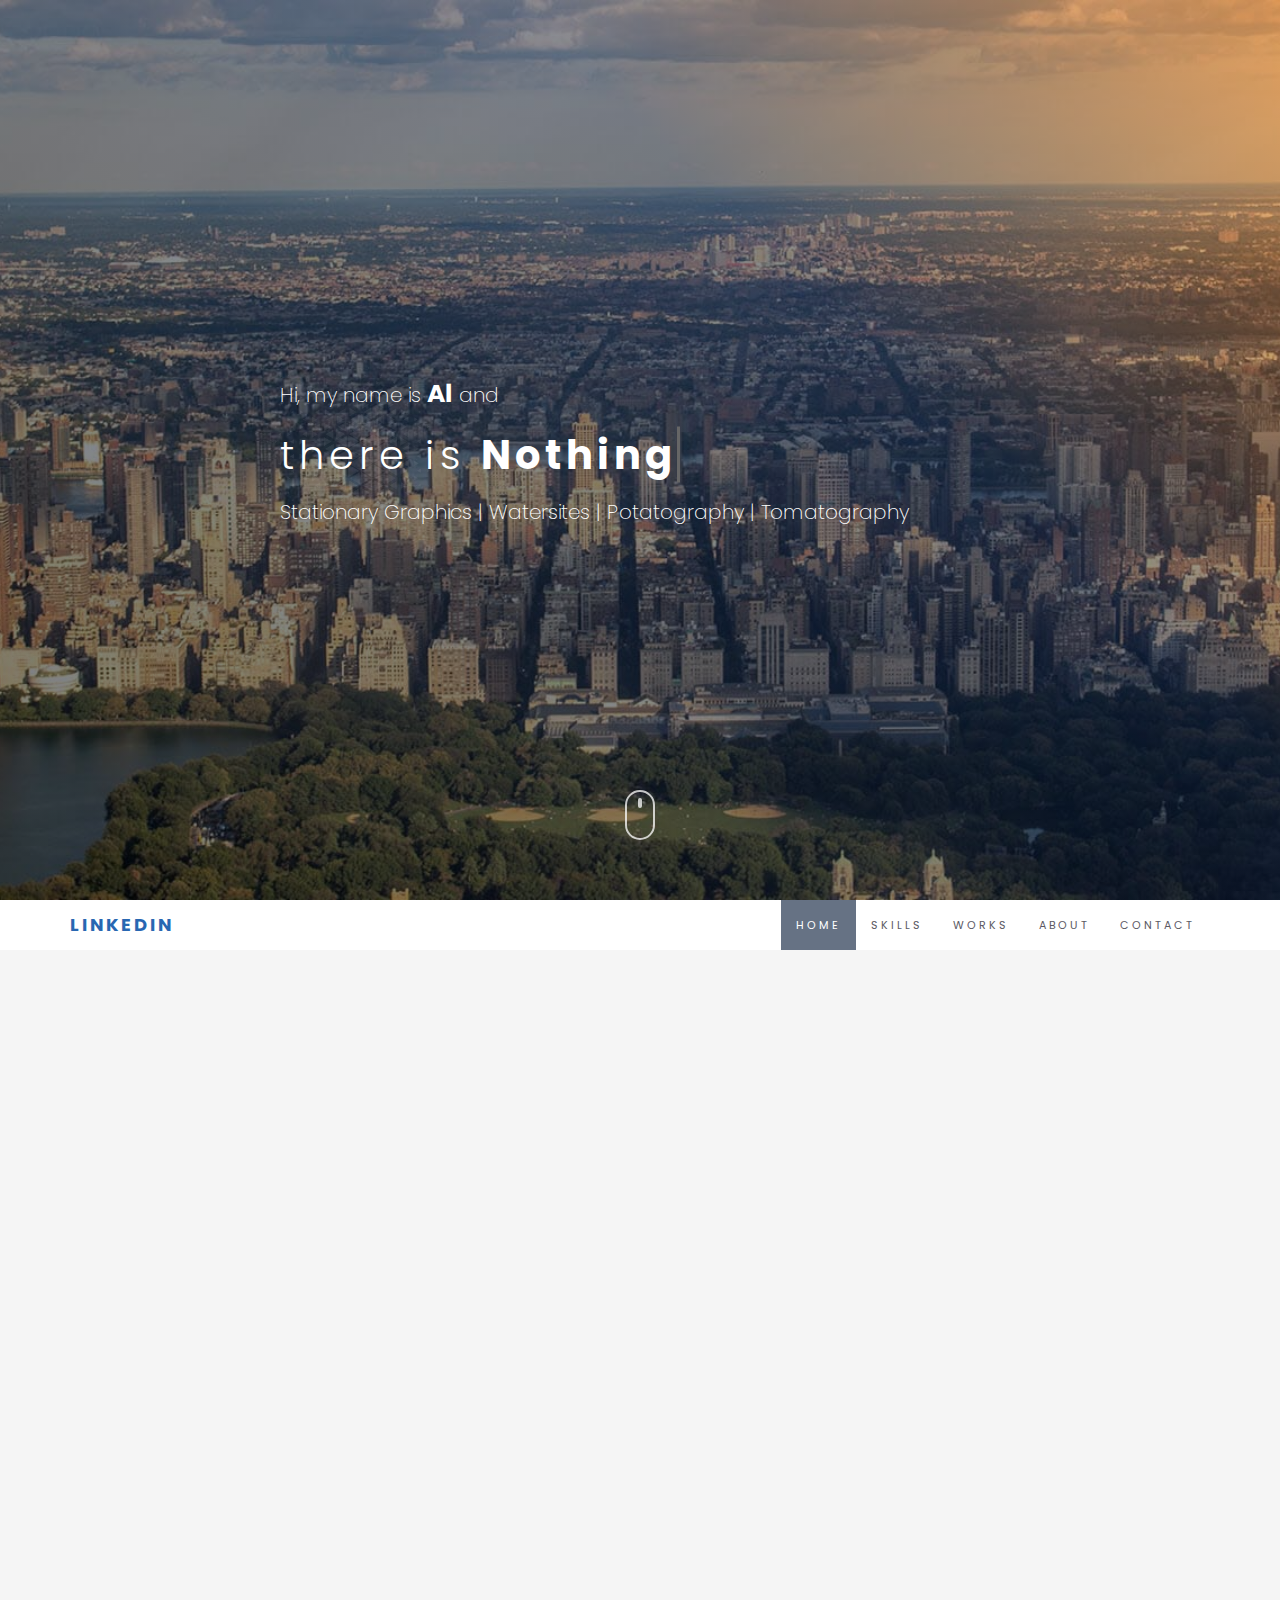
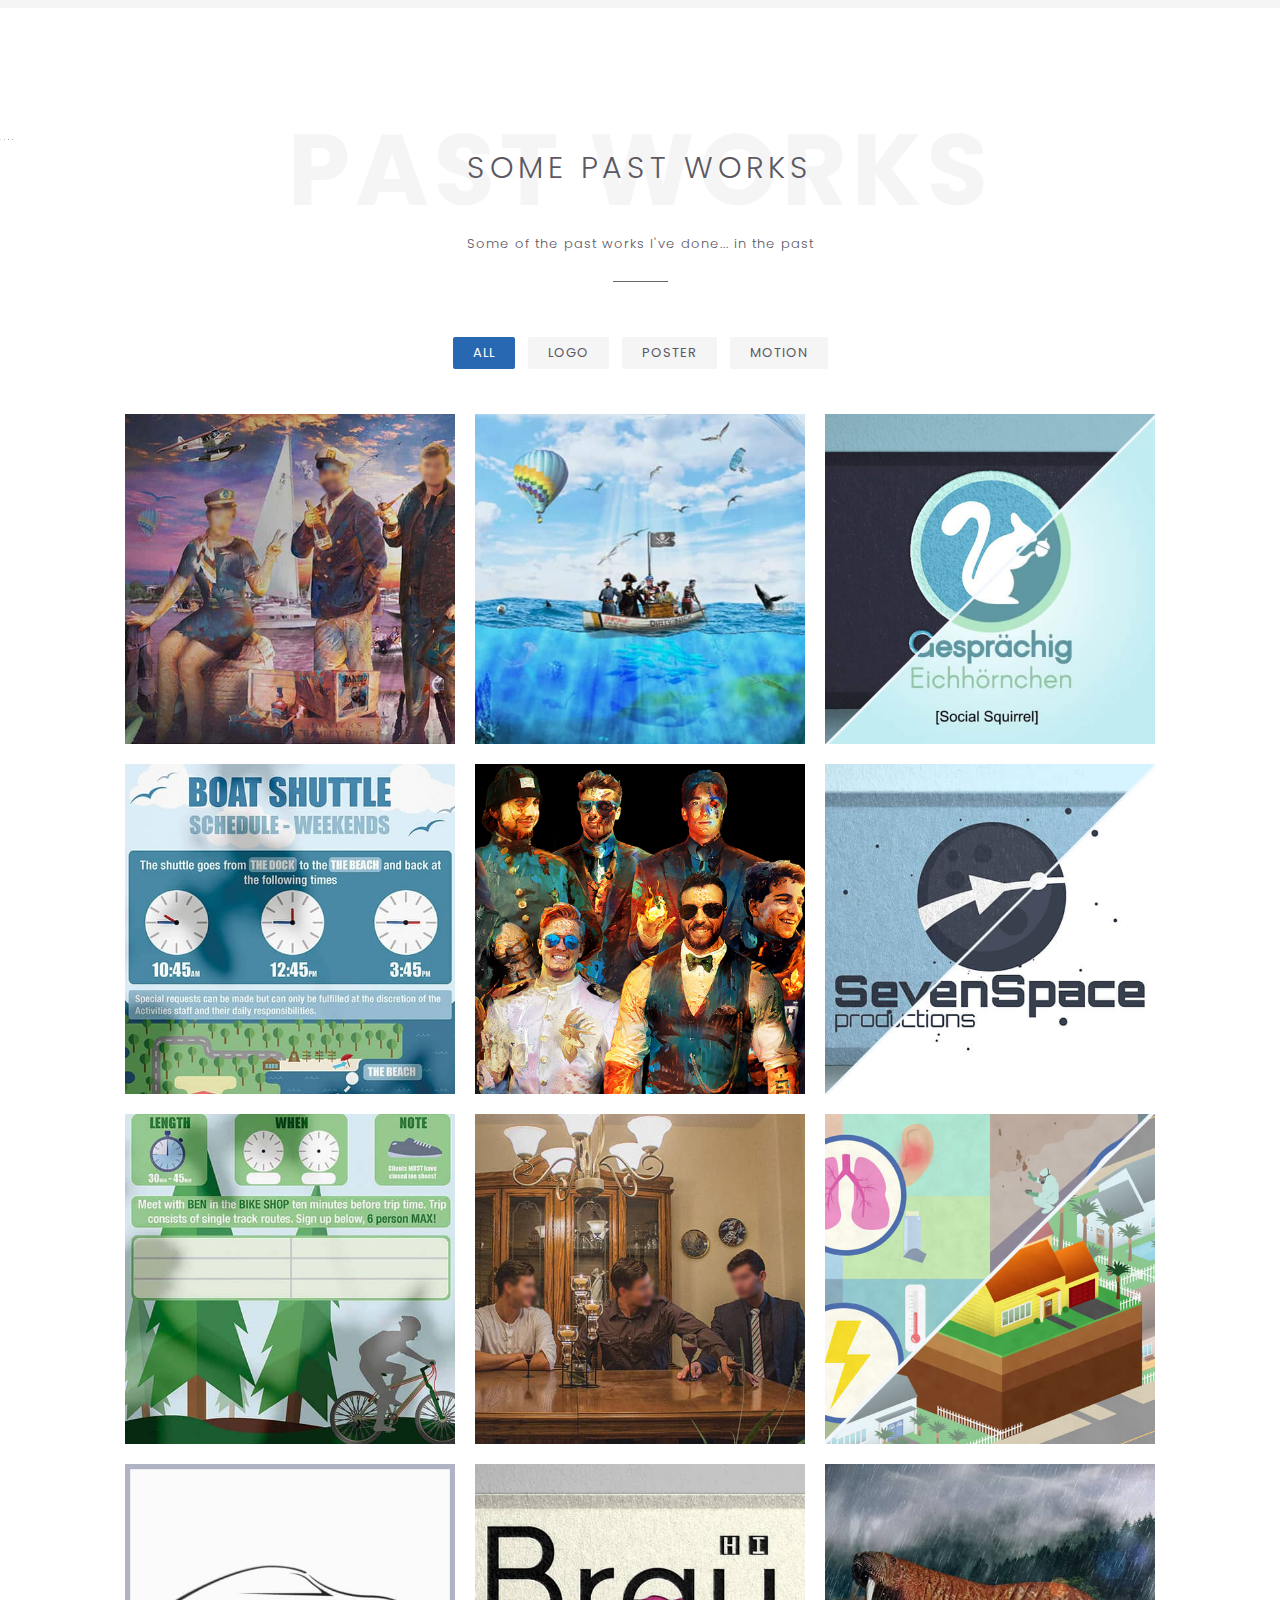
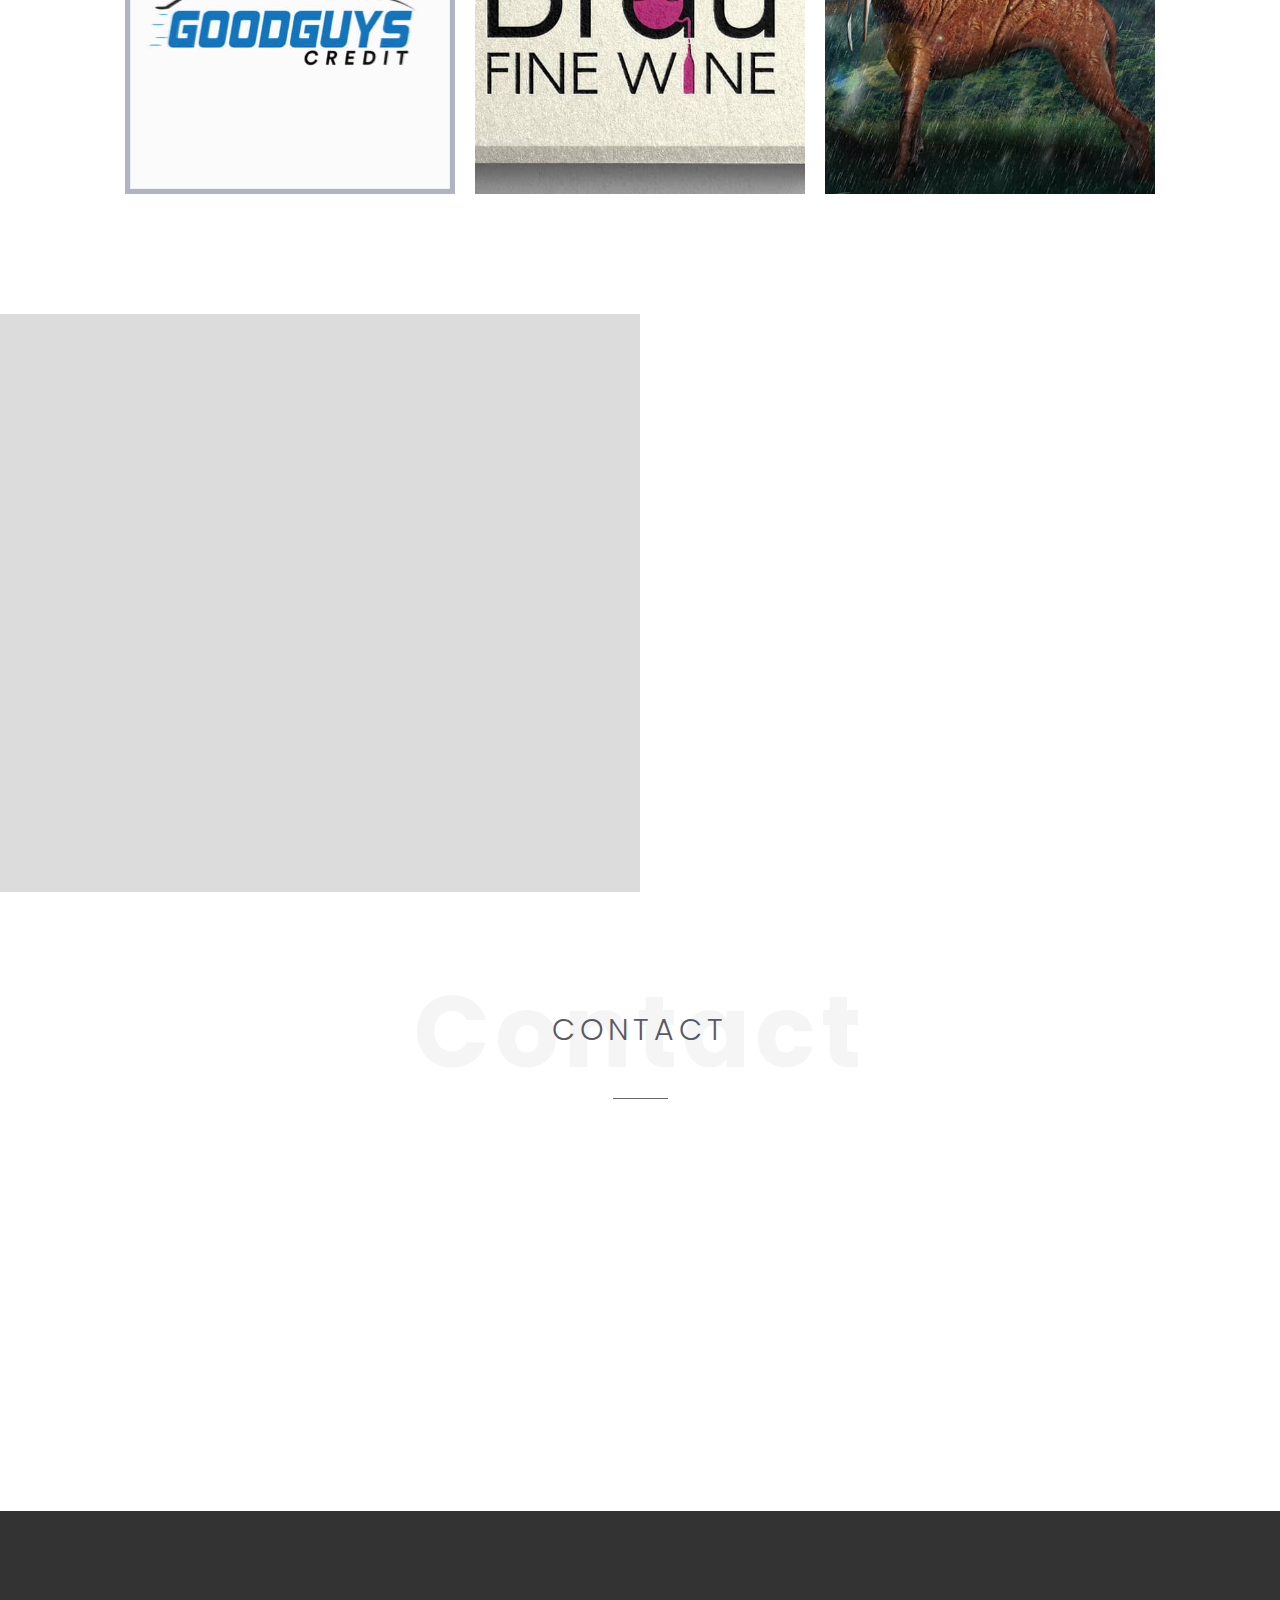
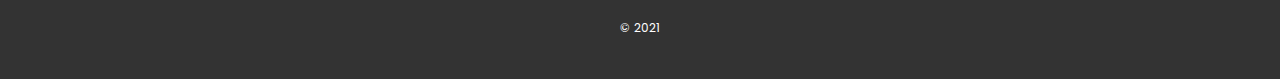
==== commit b1db0358: "Update index.html" ====
--- a/index.html
+++ b/index.html
@@ -12,7 +12,7 @@
 	<link rel="icon" type="image/png" href="assets/images/favicon.ico">
 	<title>Al Page</title>
 	<!-- CSS -->
-	<!-- Bootstrap core CSS -->
+	<!-- Bootstrap core CSS here-->
 	<link href="assets/bootstrap/css/bootstrap.min.css" rel="stylesheet" media="screen">
 	<!-- Font Awesome CSS -->
 	<link href="assets/css/all.css" rel="stylesheet" media="screen">
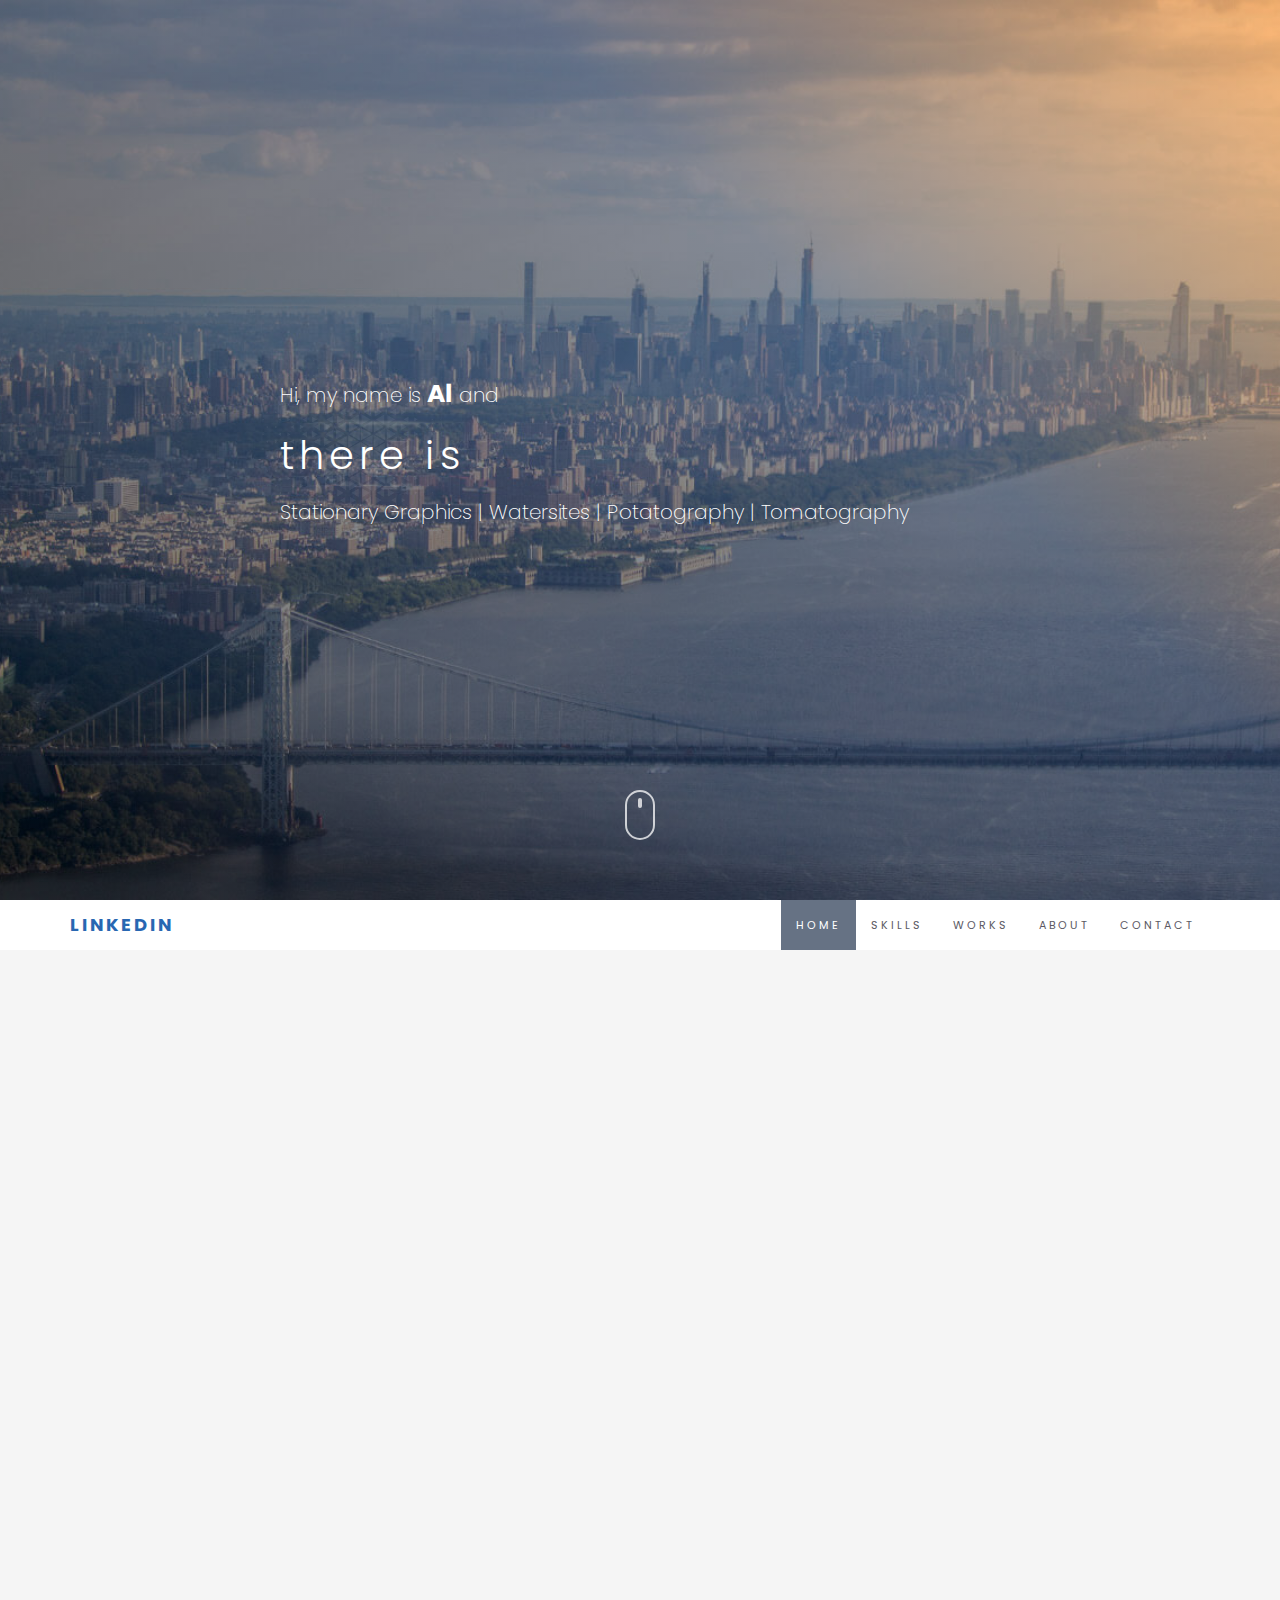
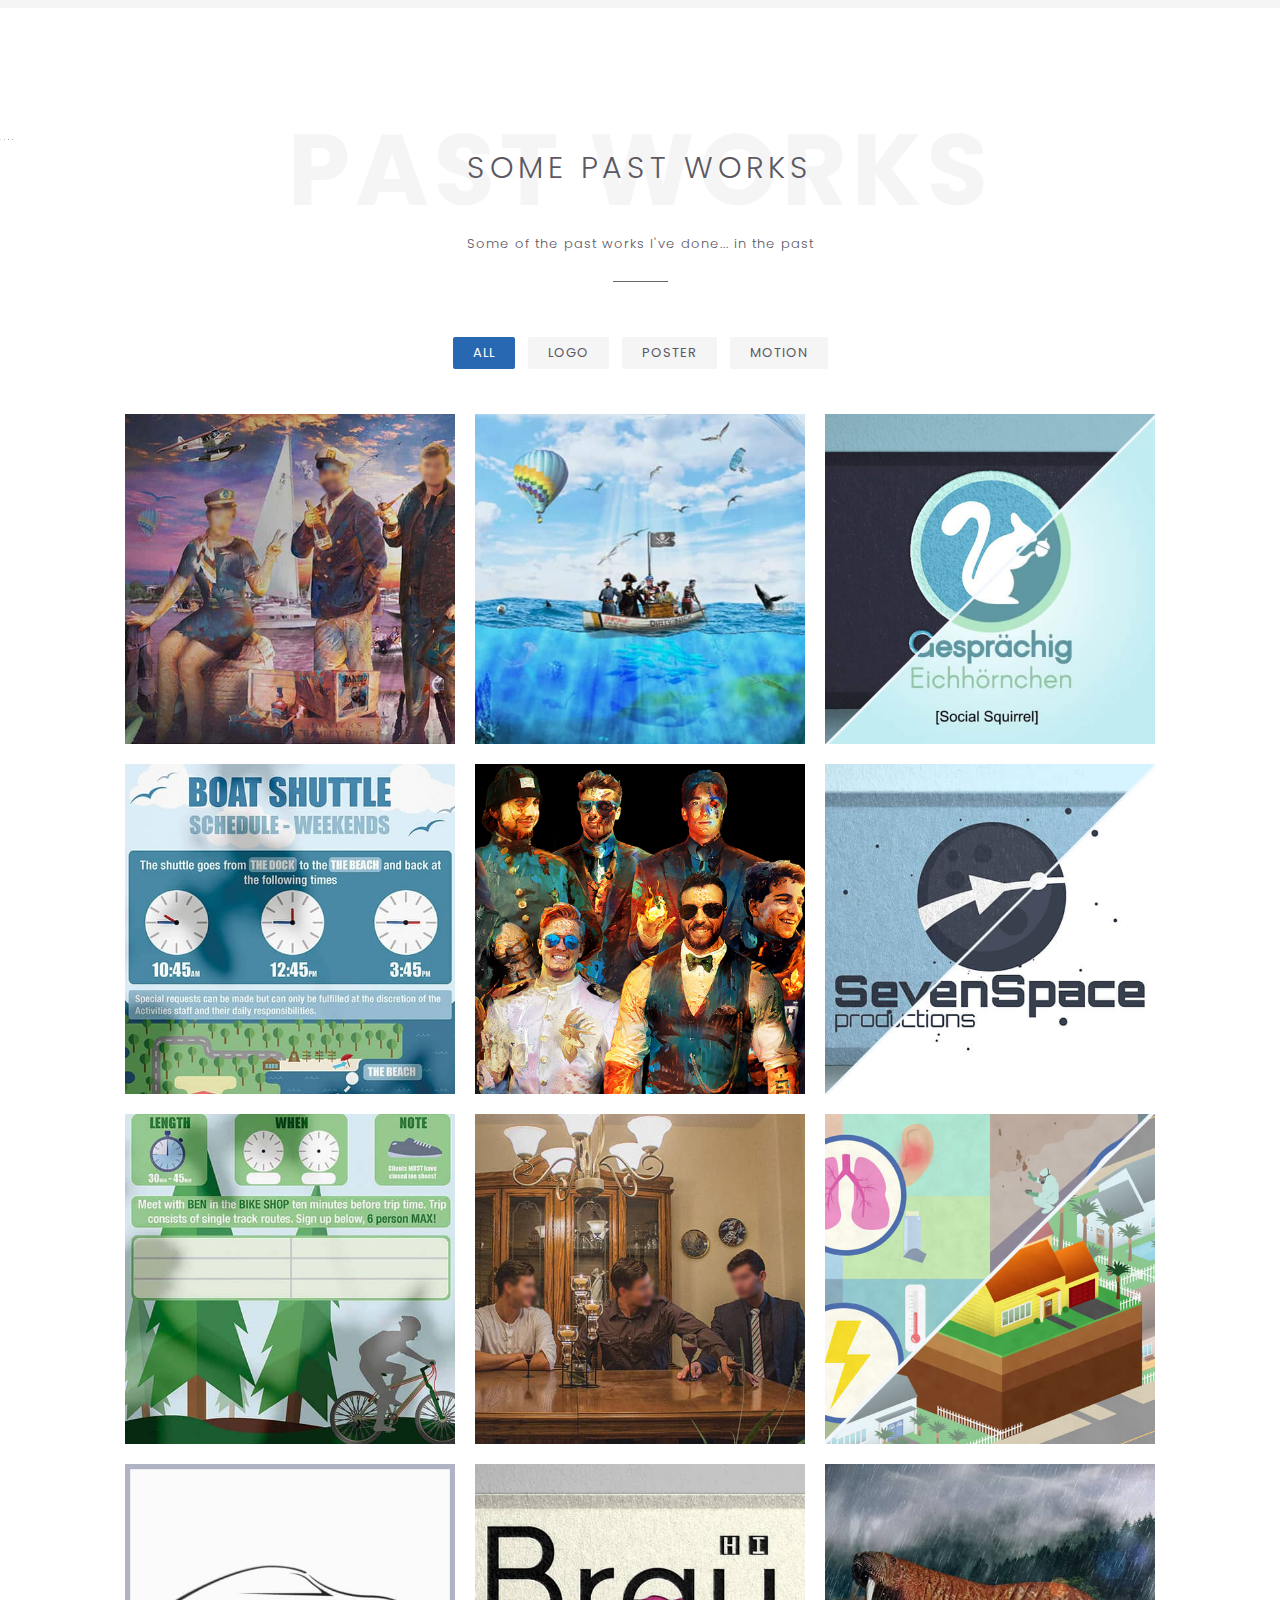
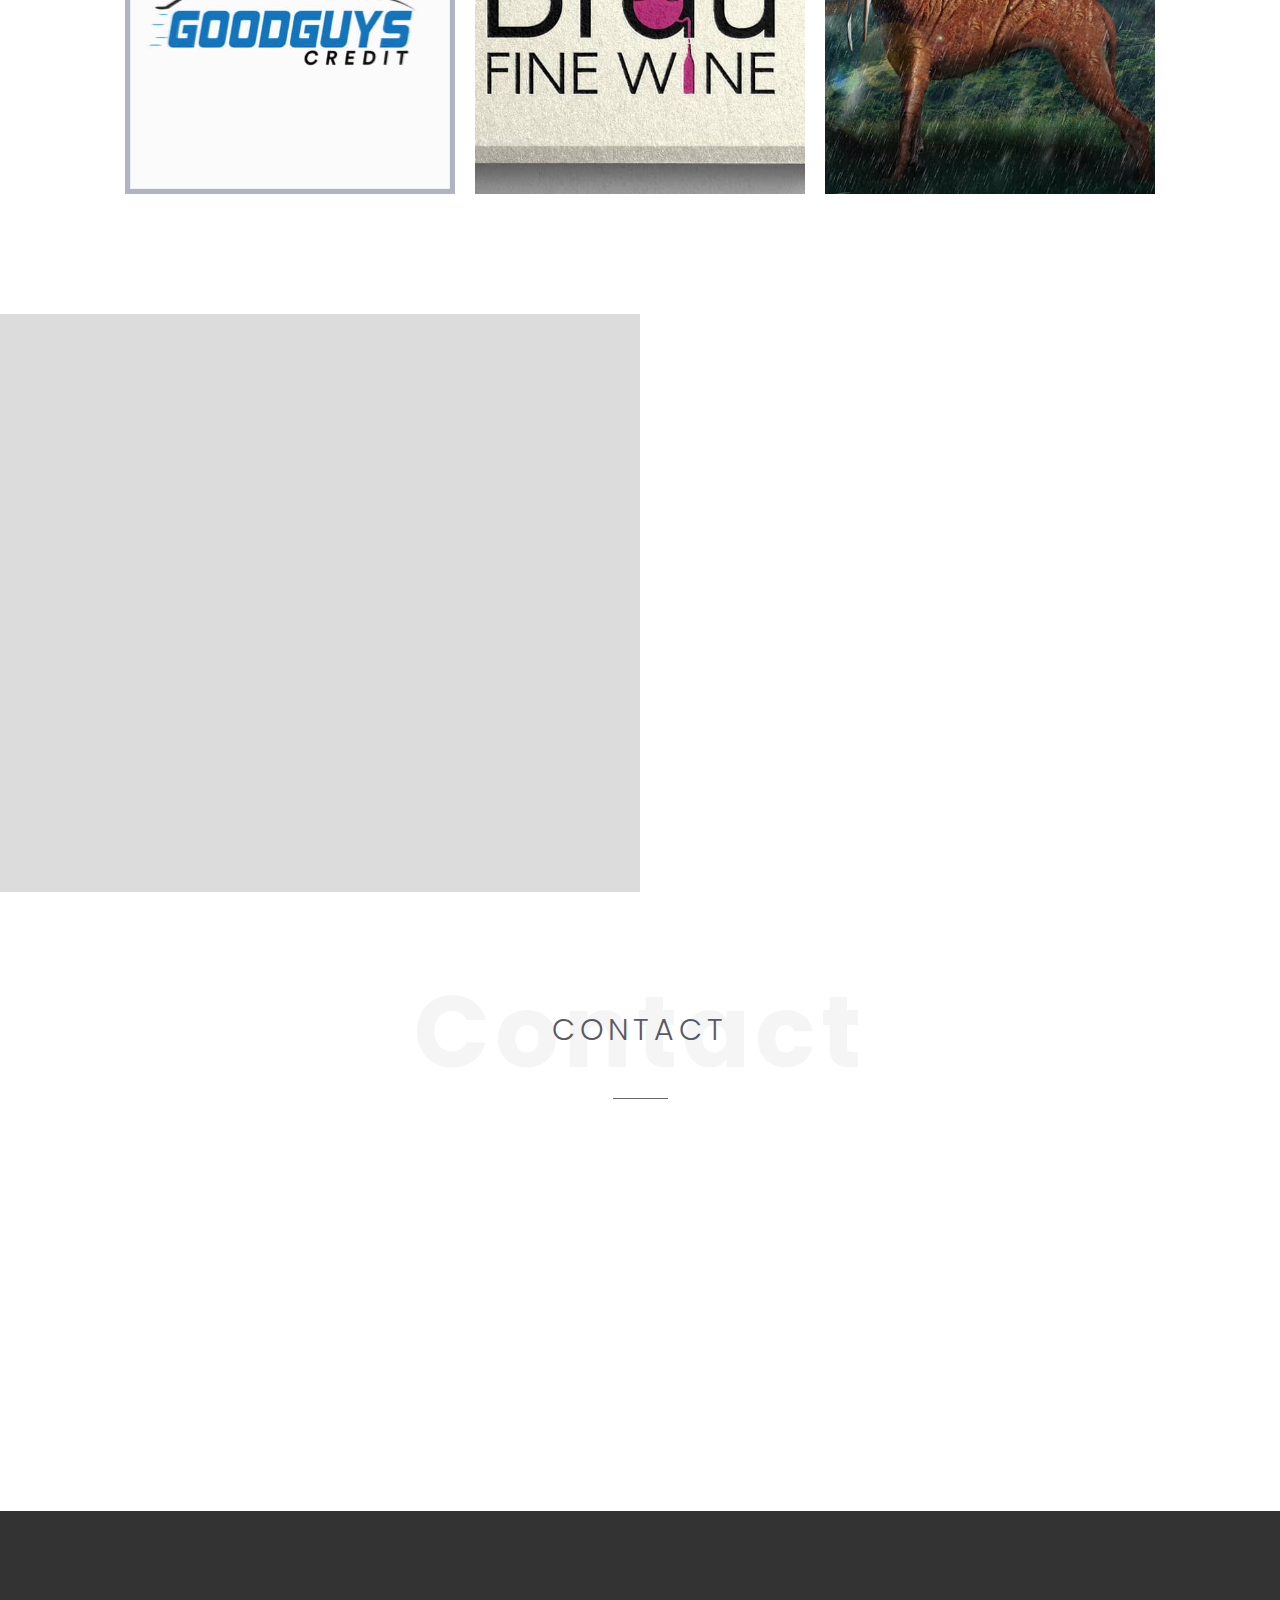
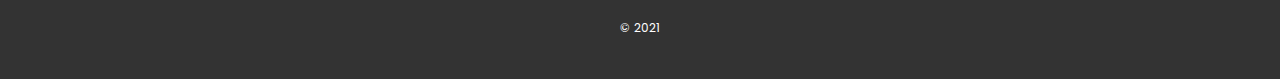
==== commit ec62ac1f: "Update index.html" ====
--- a/index.html
+++ b/index.html
@@ -59,7 +59,7 @@
                <span
                   class="txt-rotate"
                   data-period="2400"
-                  data-rotate='[ "Nothing to see here.", "Nothing fancy.", "Just some testing going on." ]'></span>
+                  data-rotate='[ "Nothing to see here.", "Nothing fancy.", "Just some testing going on.", "You're still reading this?", "Well aren't you curious.", "Fine, I will tell you something." , "But not today. ;)" ]'></span>
             </h1>
 			<div class="who-creates">Stationary Graphics | Watersites | Potatography | Tomatography</div>
 		</div>
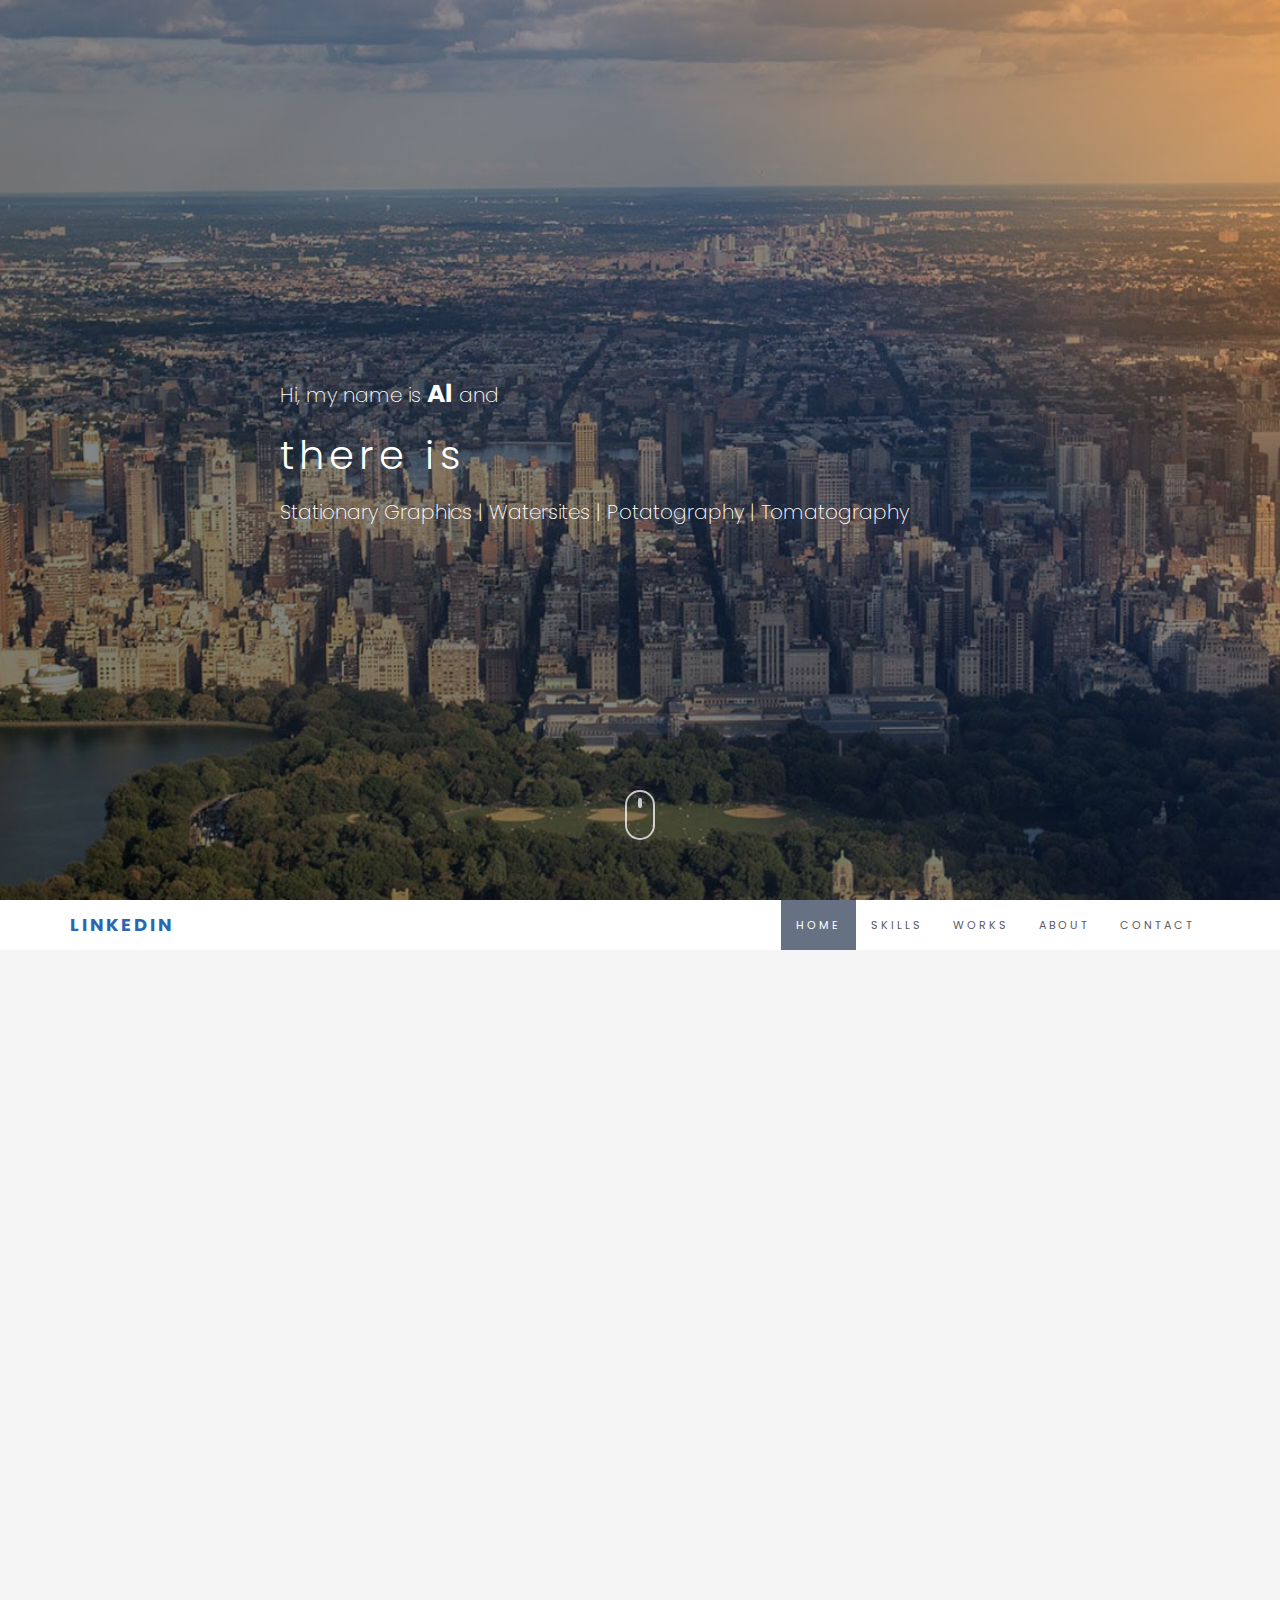
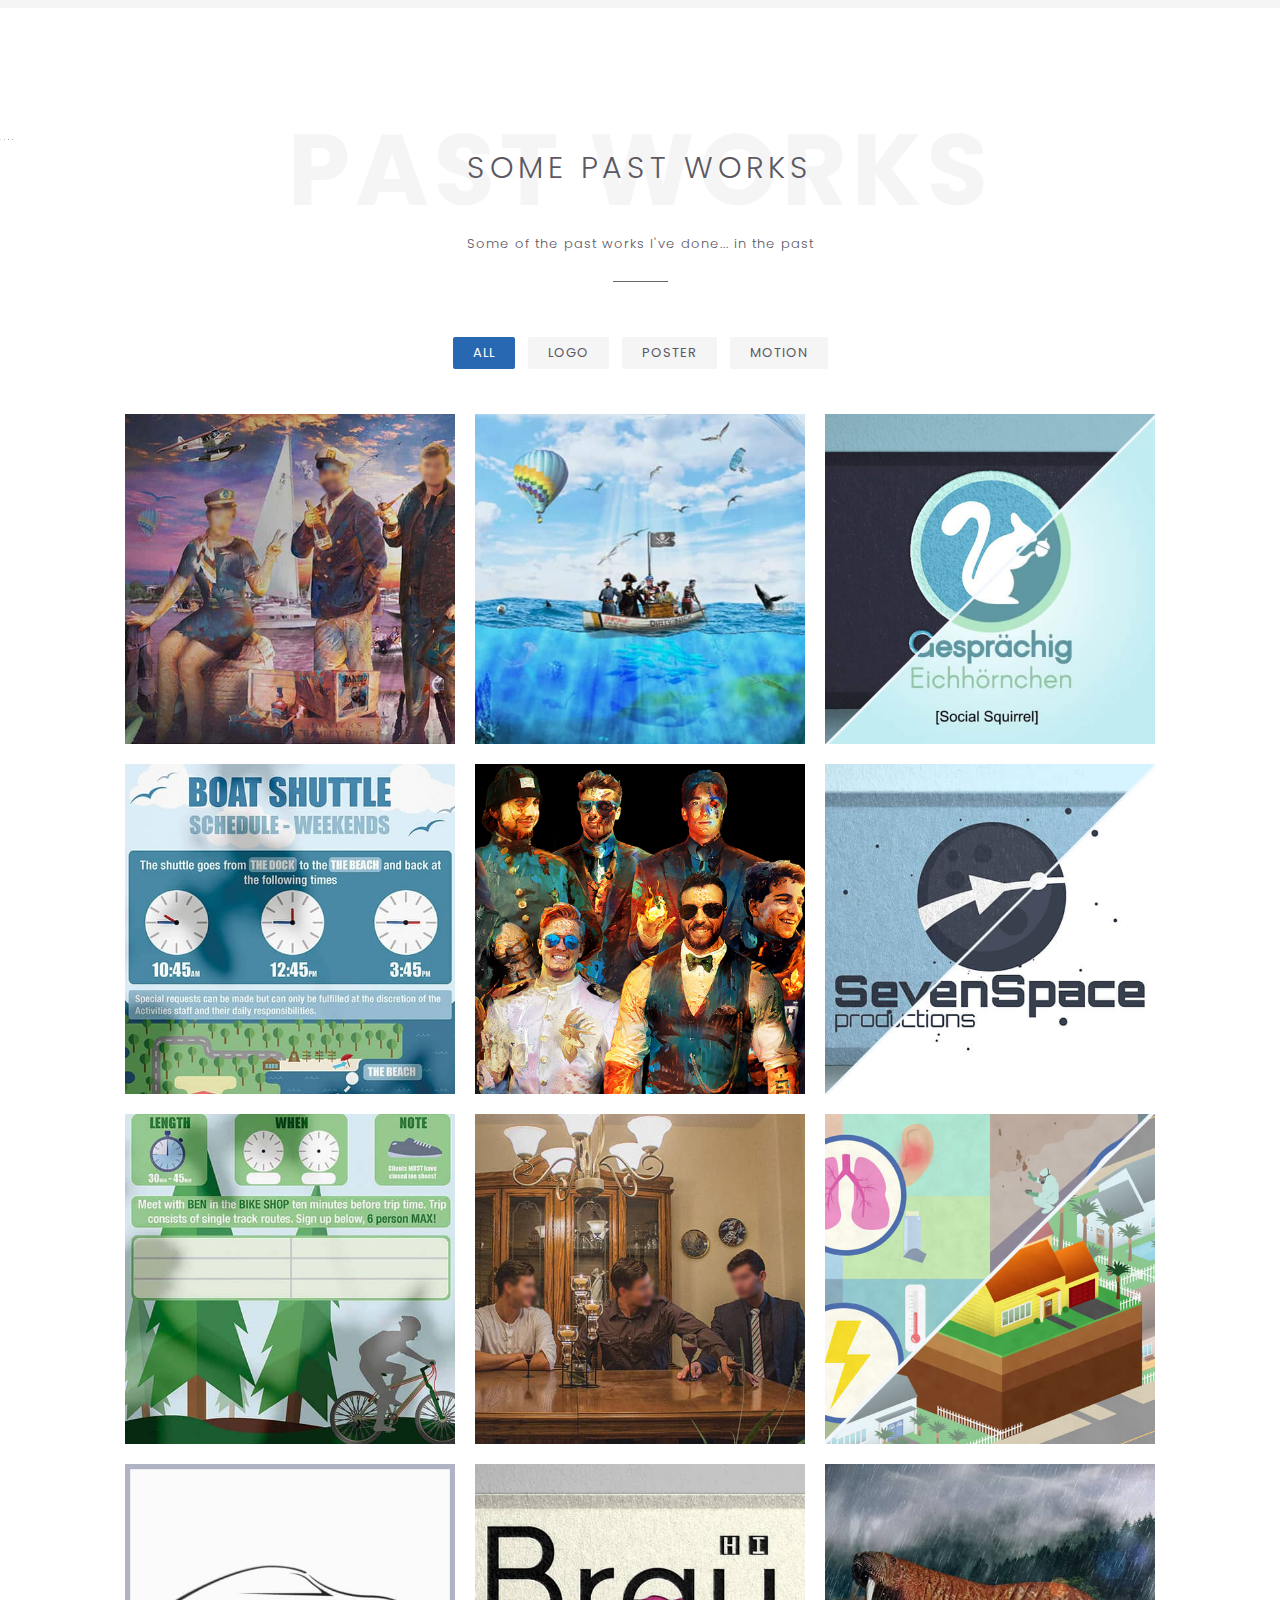
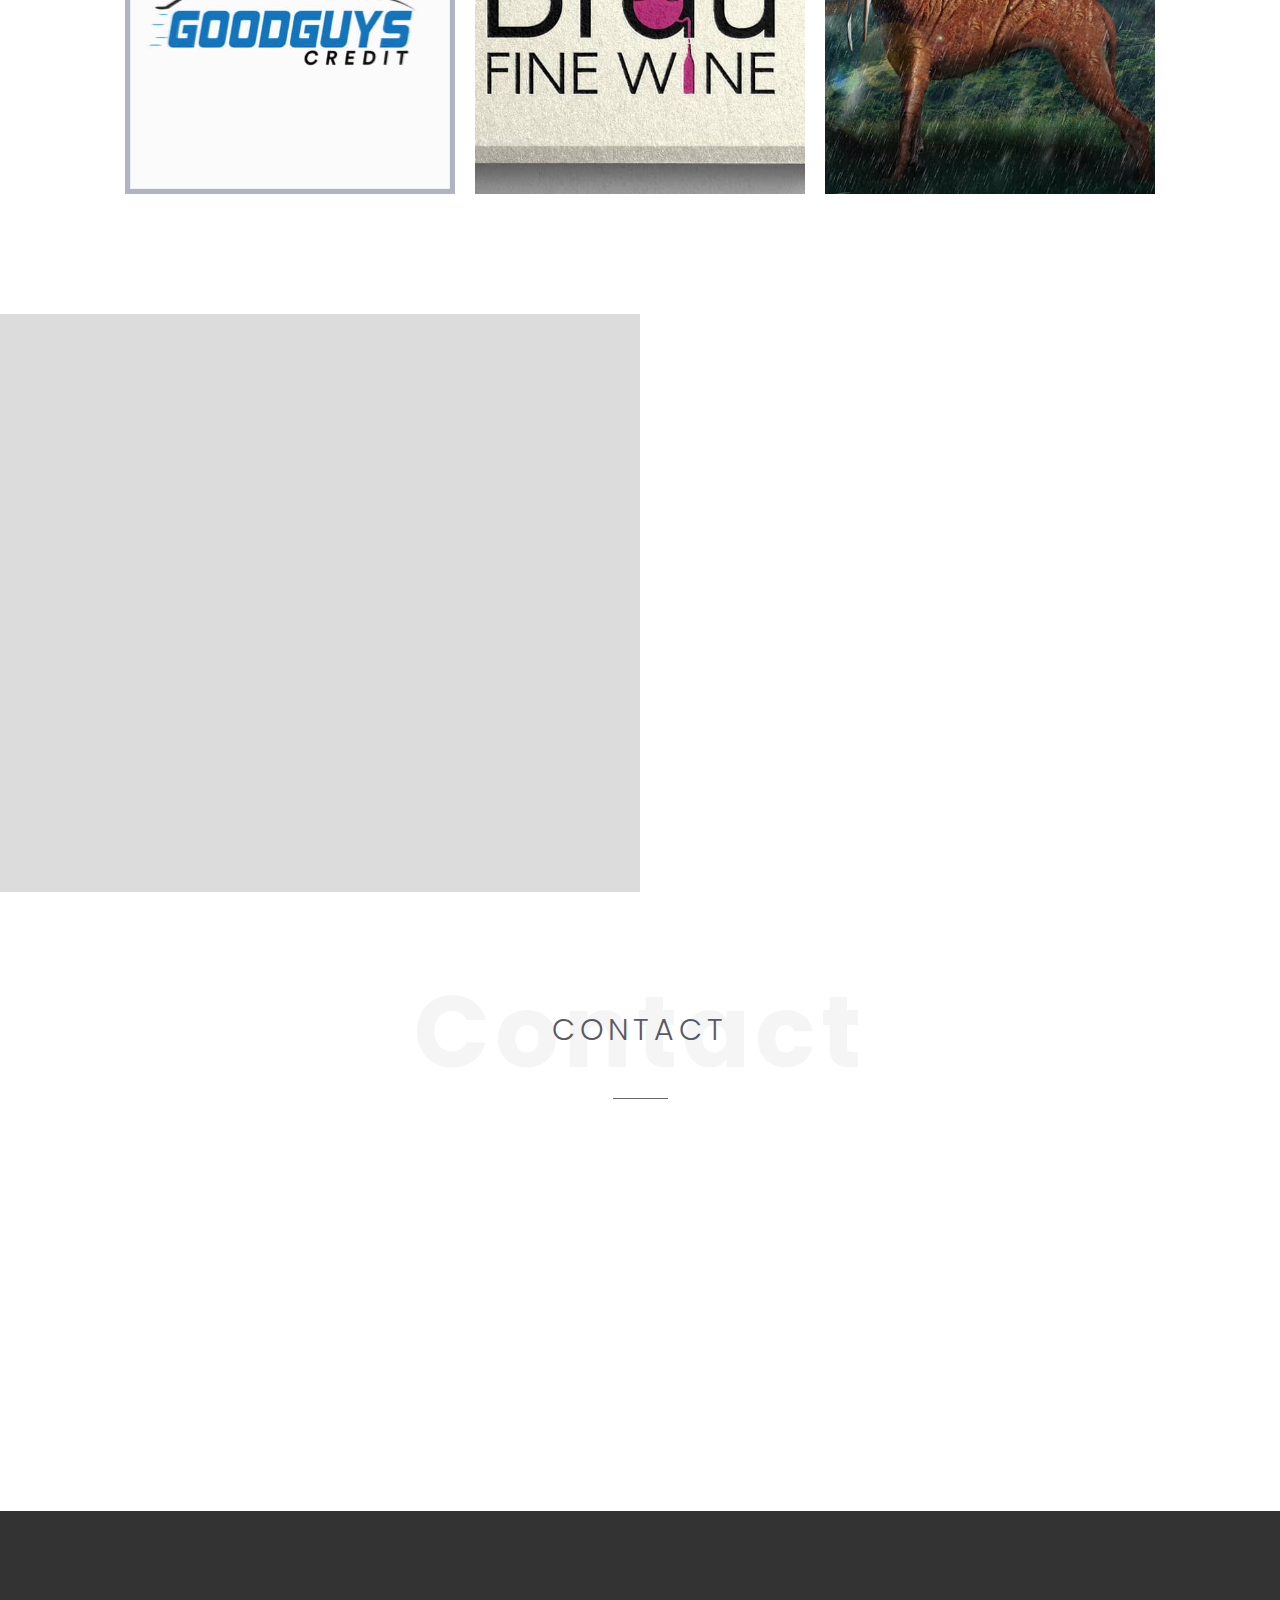
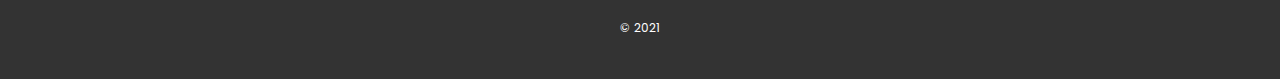
==== commit 832b3b74: "Update index.html" ====
--- a/index.html
+++ b/index.html
@@ -59,7 +59,8 @@
                <span
                   class="txt-rotate"
                   data-period="2400"
-                  data-rotate='[ "Nothing to see here.", "Nothing fancy.", "Just some testing going on.", "You're still reading this?", "Well aren't you curious.", "Fine, I will tell you something." , "But not today. ;)" ]'></span>
+                  data-rotate='[ "Nothing to see here.", "Nothing fancy.", "Just some testing going on.", "You're still reading this?"]'>
+	       </span>
             </h1>
 			<div class="who-creates">Stationary Graphics | Watersites | Potatography | Tomatography</div>
 		</div>
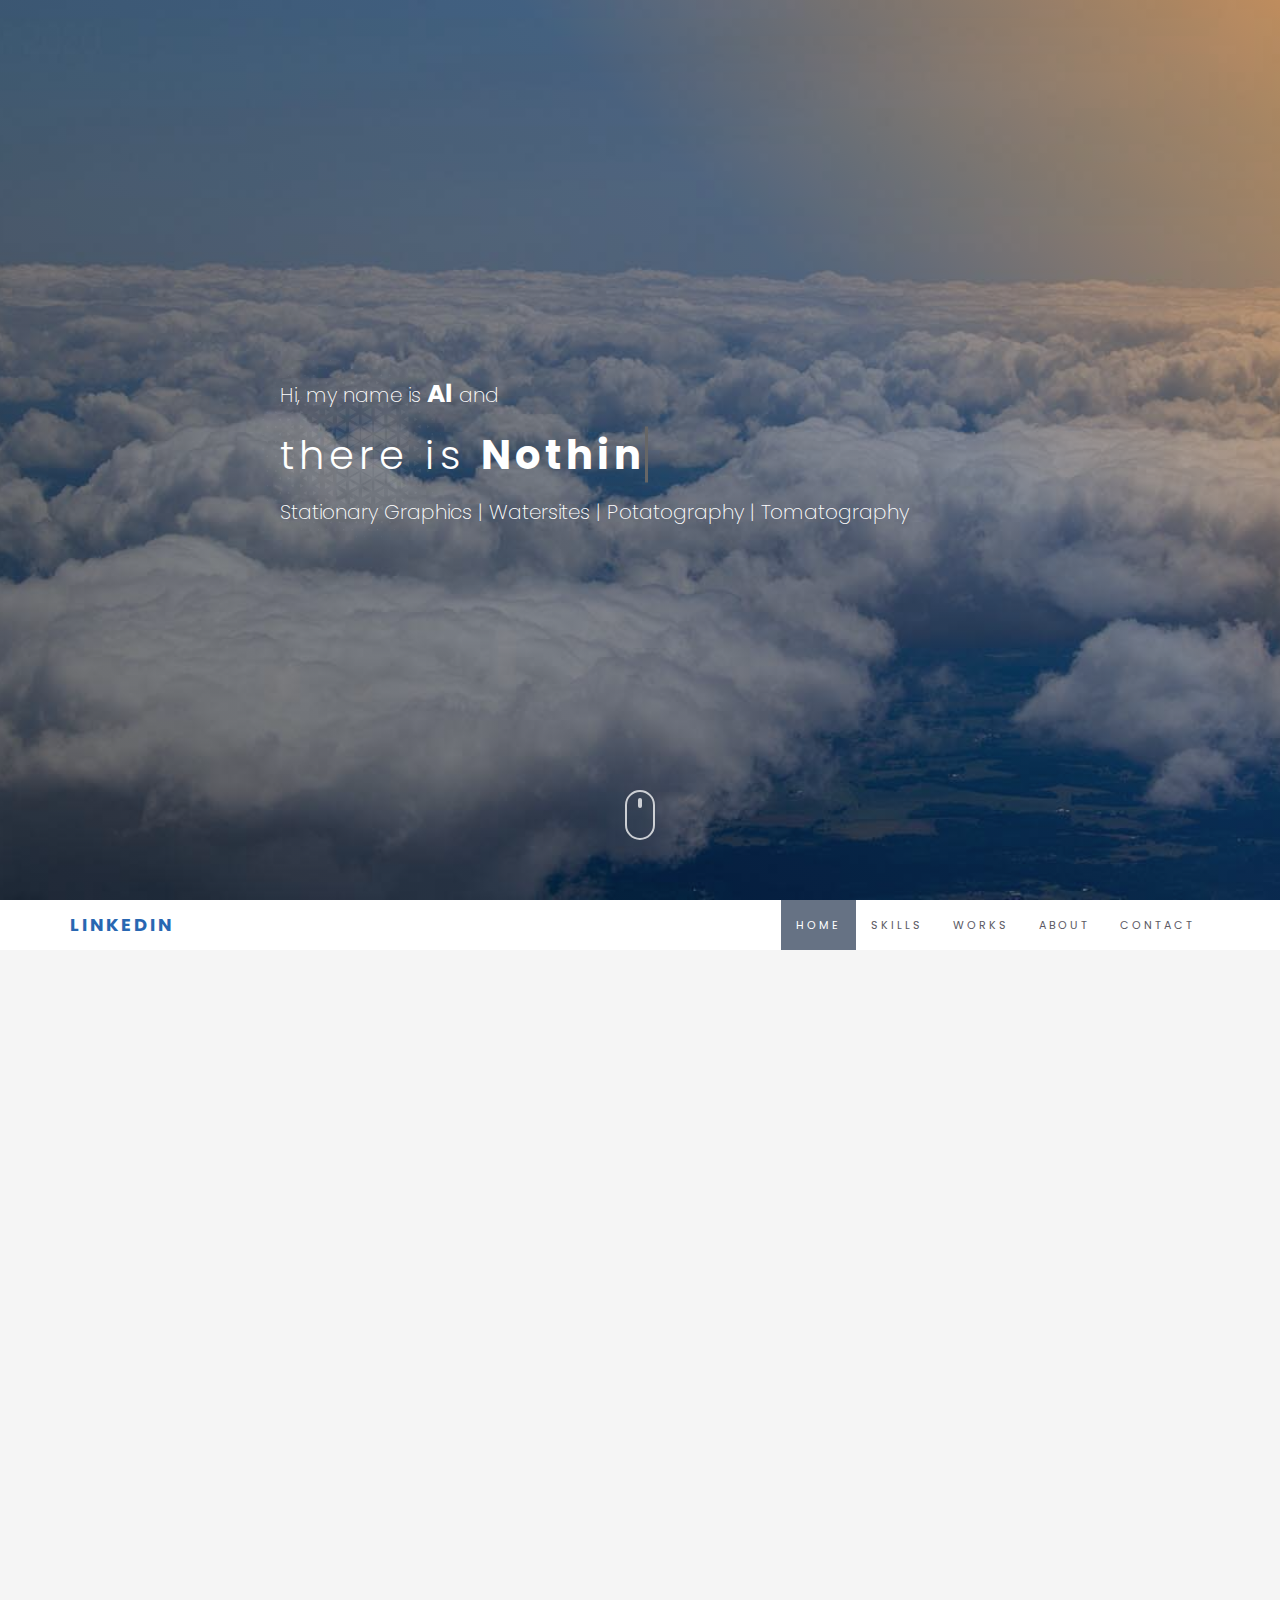
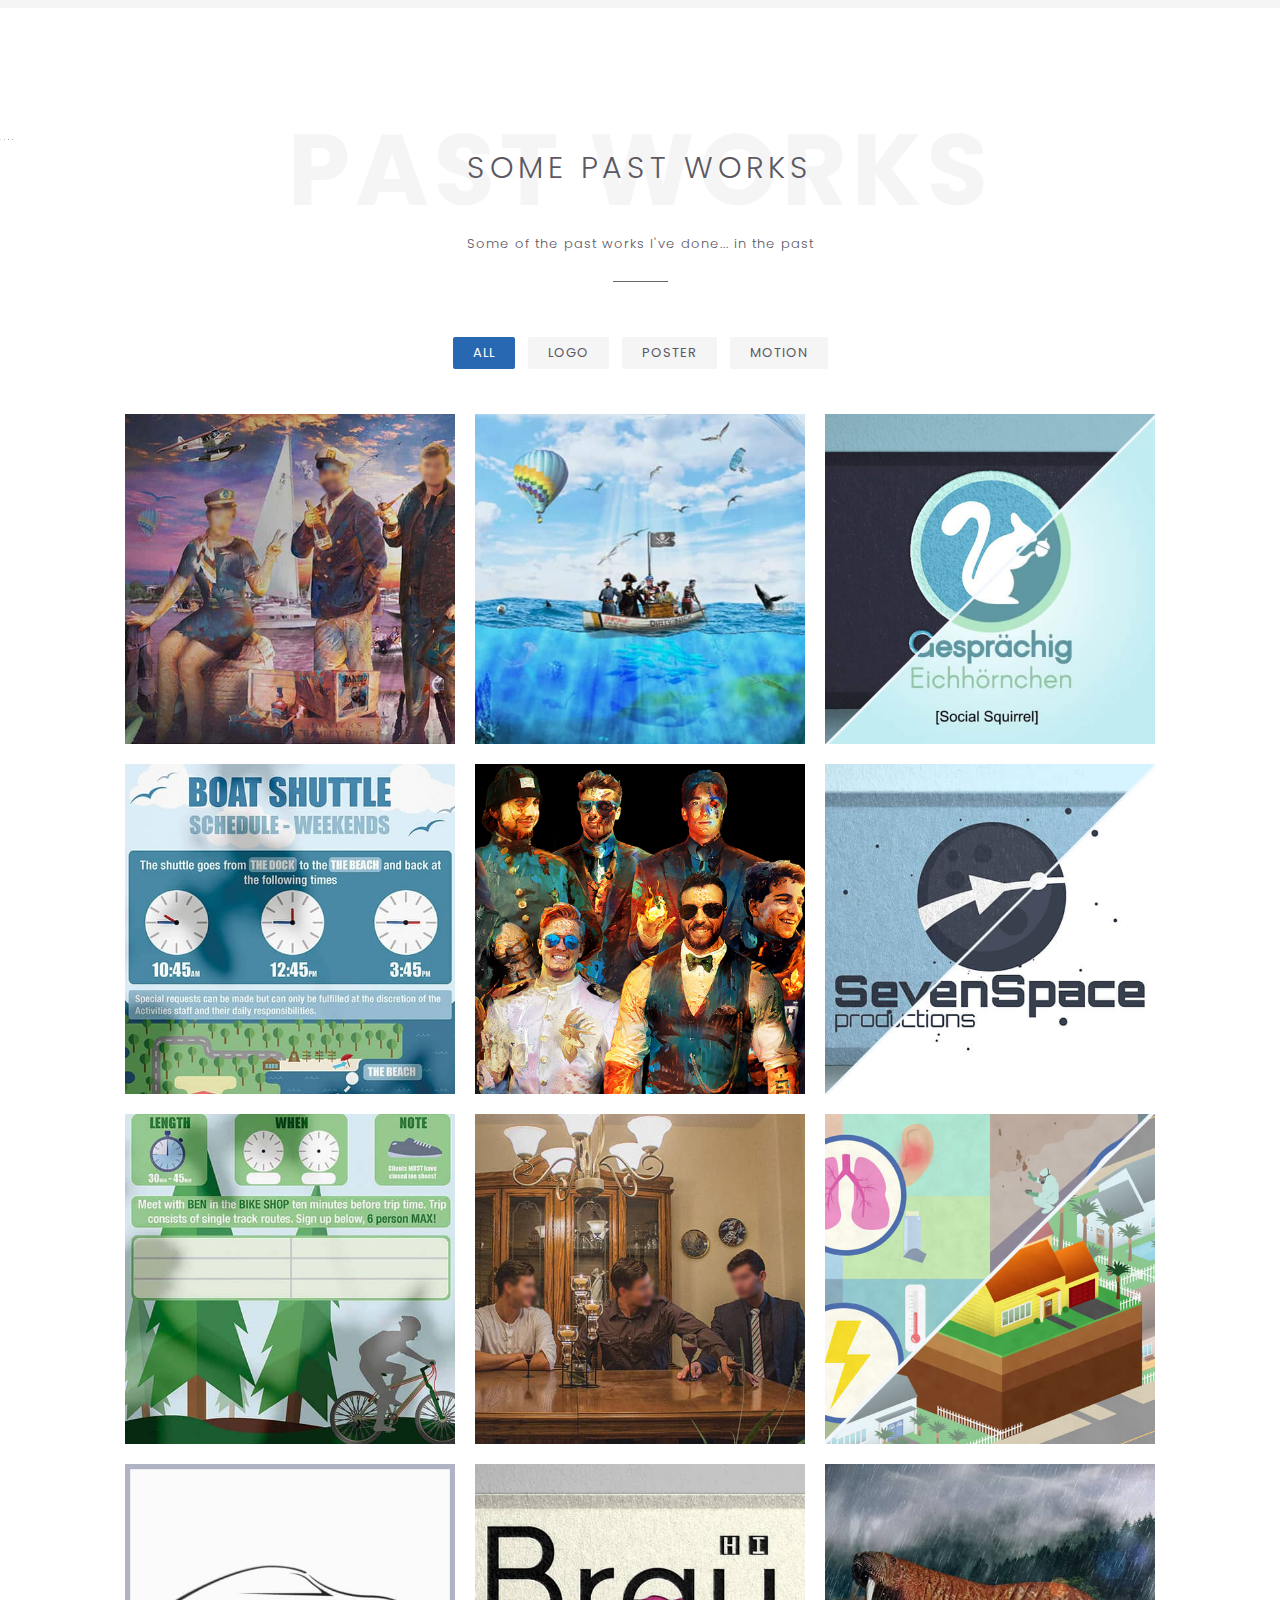
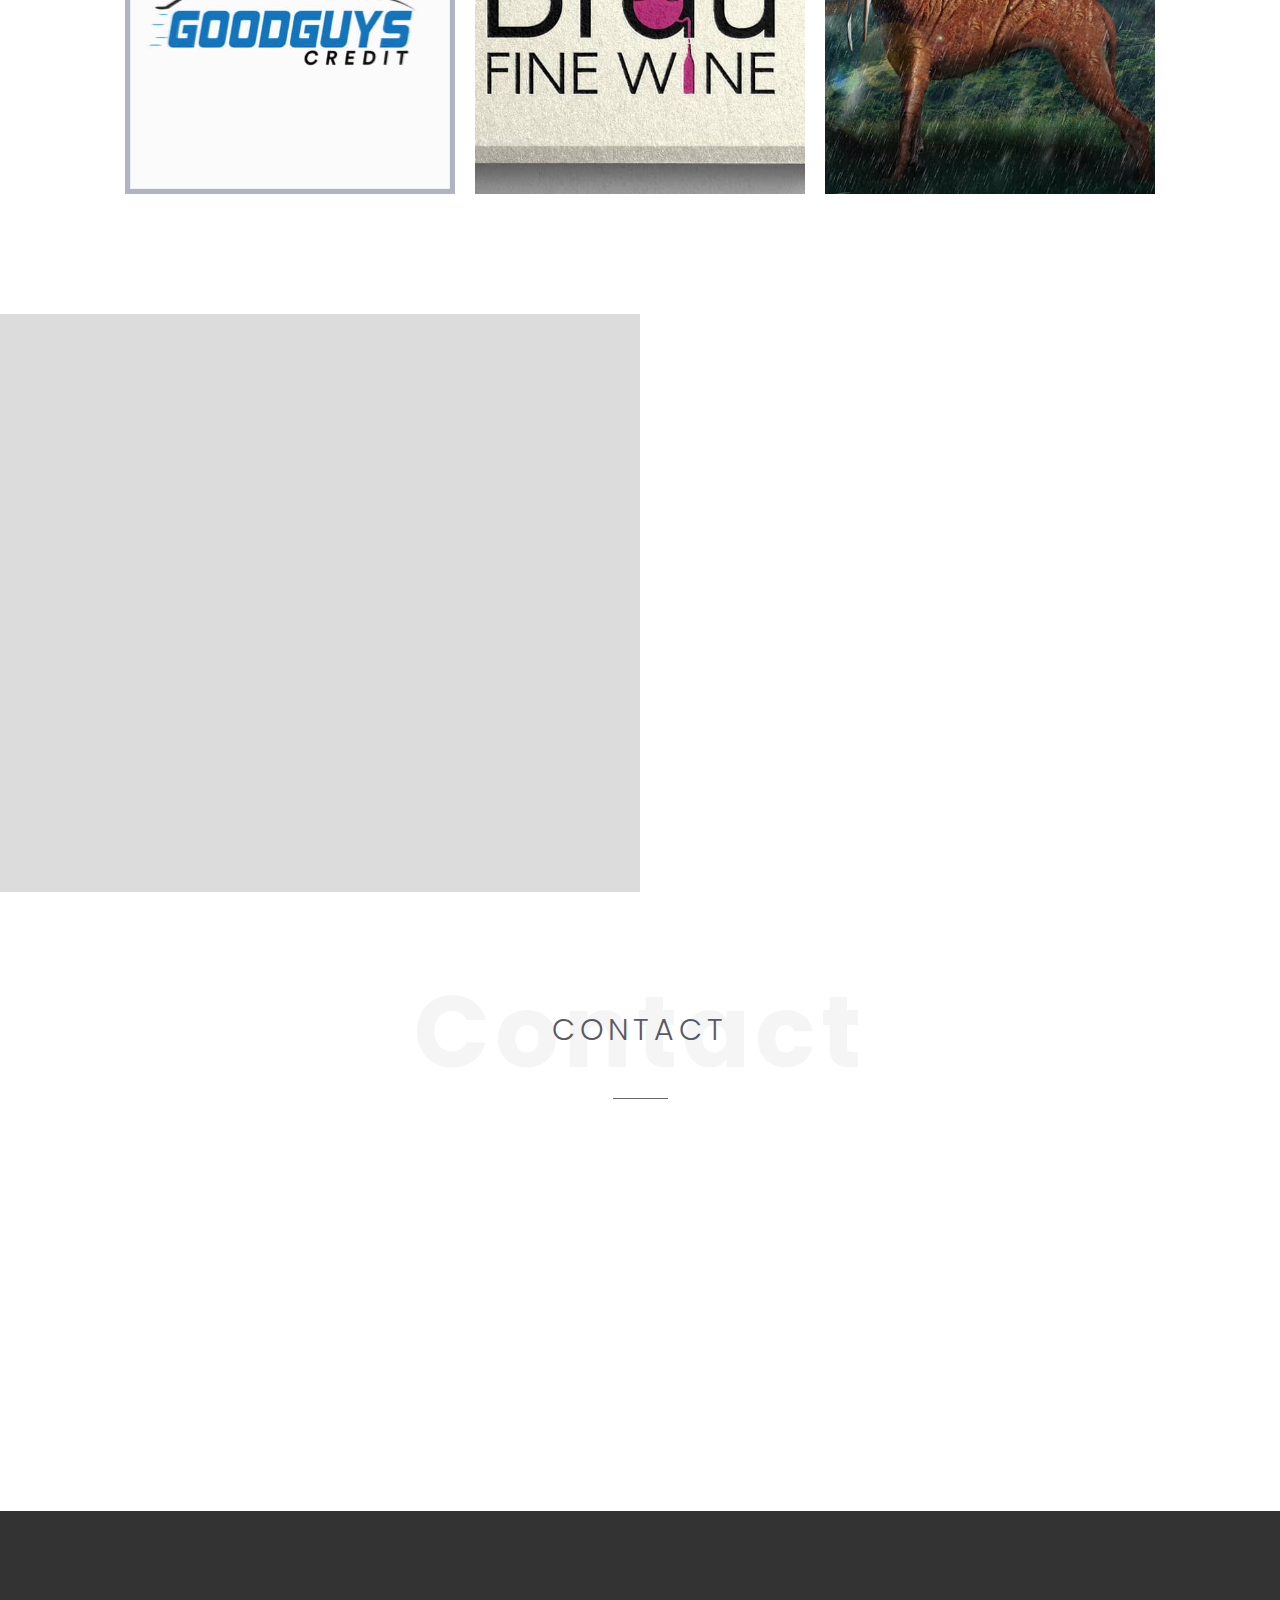
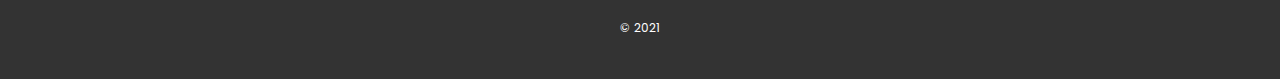
==== commit 7c3fcf28: "Update index.html" ====
--- a/index.html
+++ b/index.html
@@ -59,7 +59,7 @@
                <span
                   class="txt-rotate"
                   data-period="2400"
-                  data-rotate='[ "Nothing to see here.", "Nothing fancy.", "Just some testing going on.", "You're still reading this?"]'>
+                  data-rotate='[ "Nothing to see here.", "Nothing fancy.", "Just some testing going on.", "Youre still reading this?"]'>
 	       </span>
             </h1>
 			<div class="who-creates">Stationary Graphics | Watersites | Potatography | Tomatography</div>
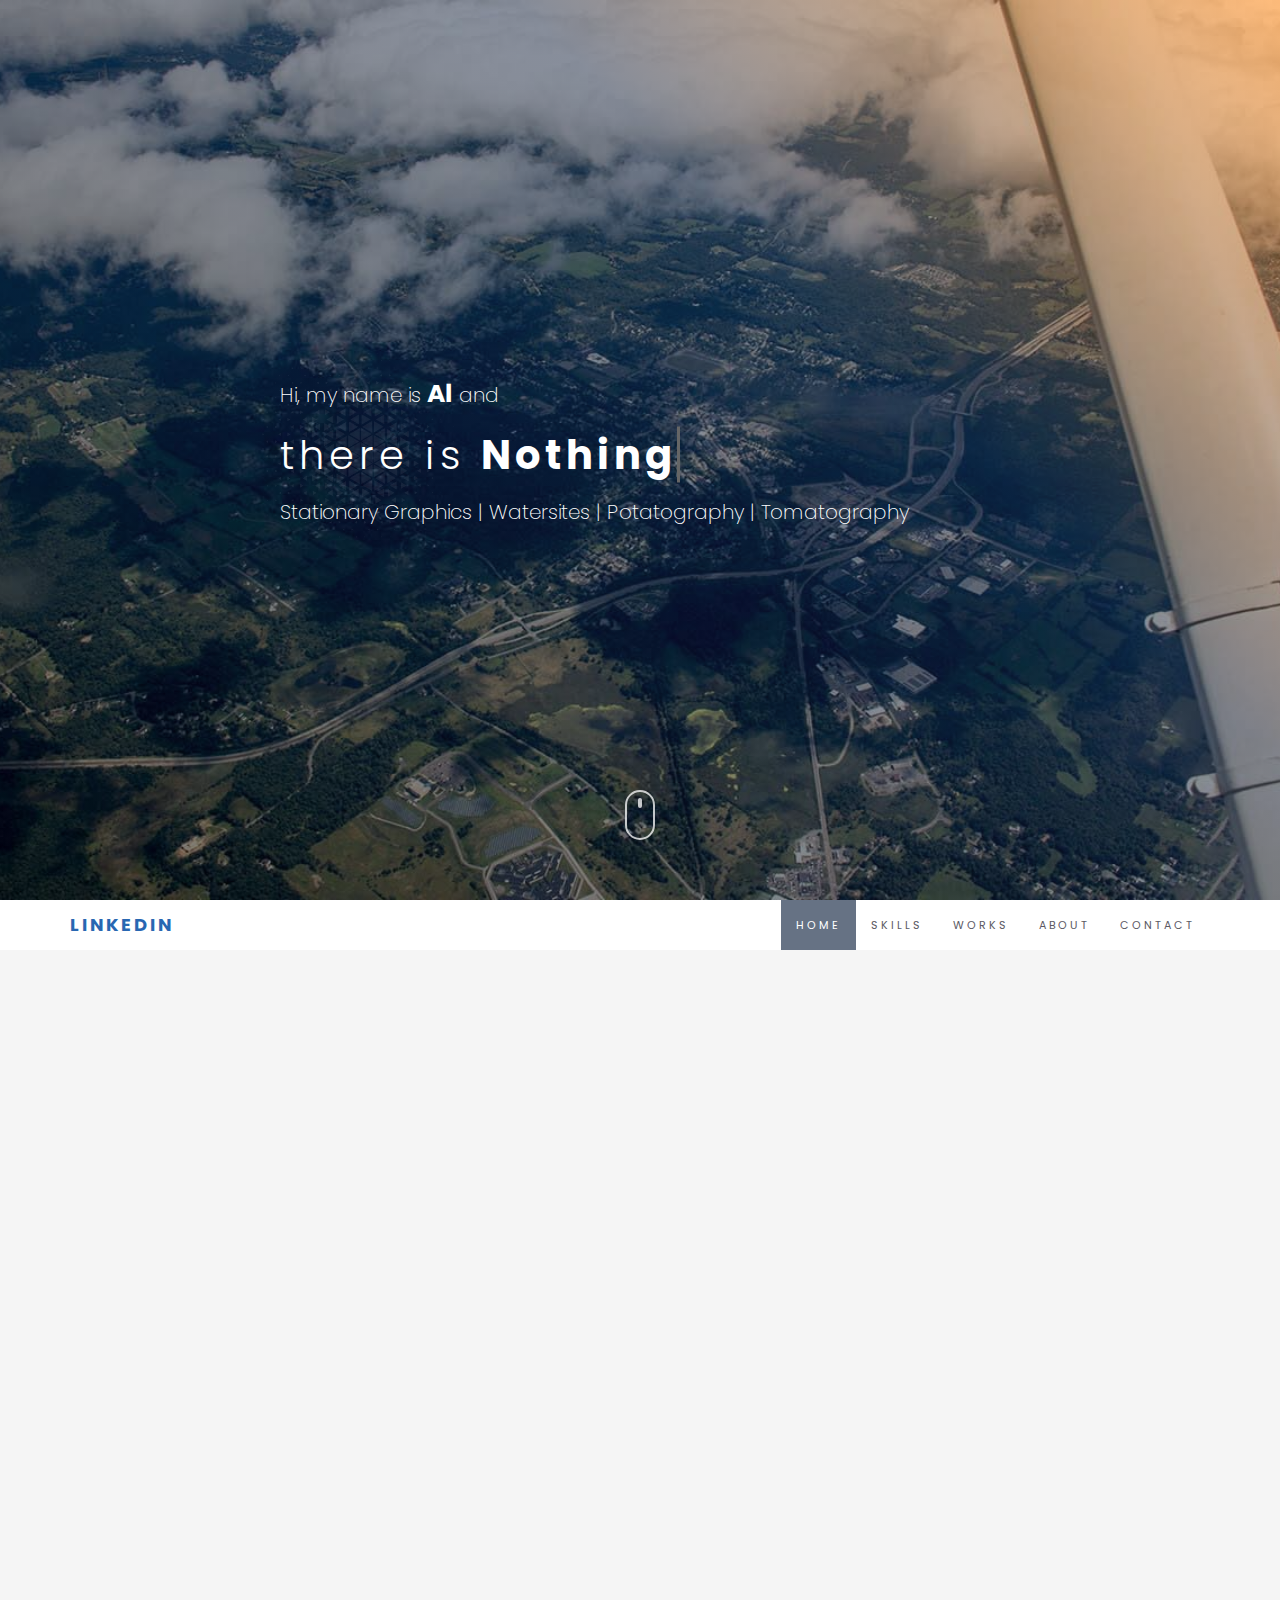
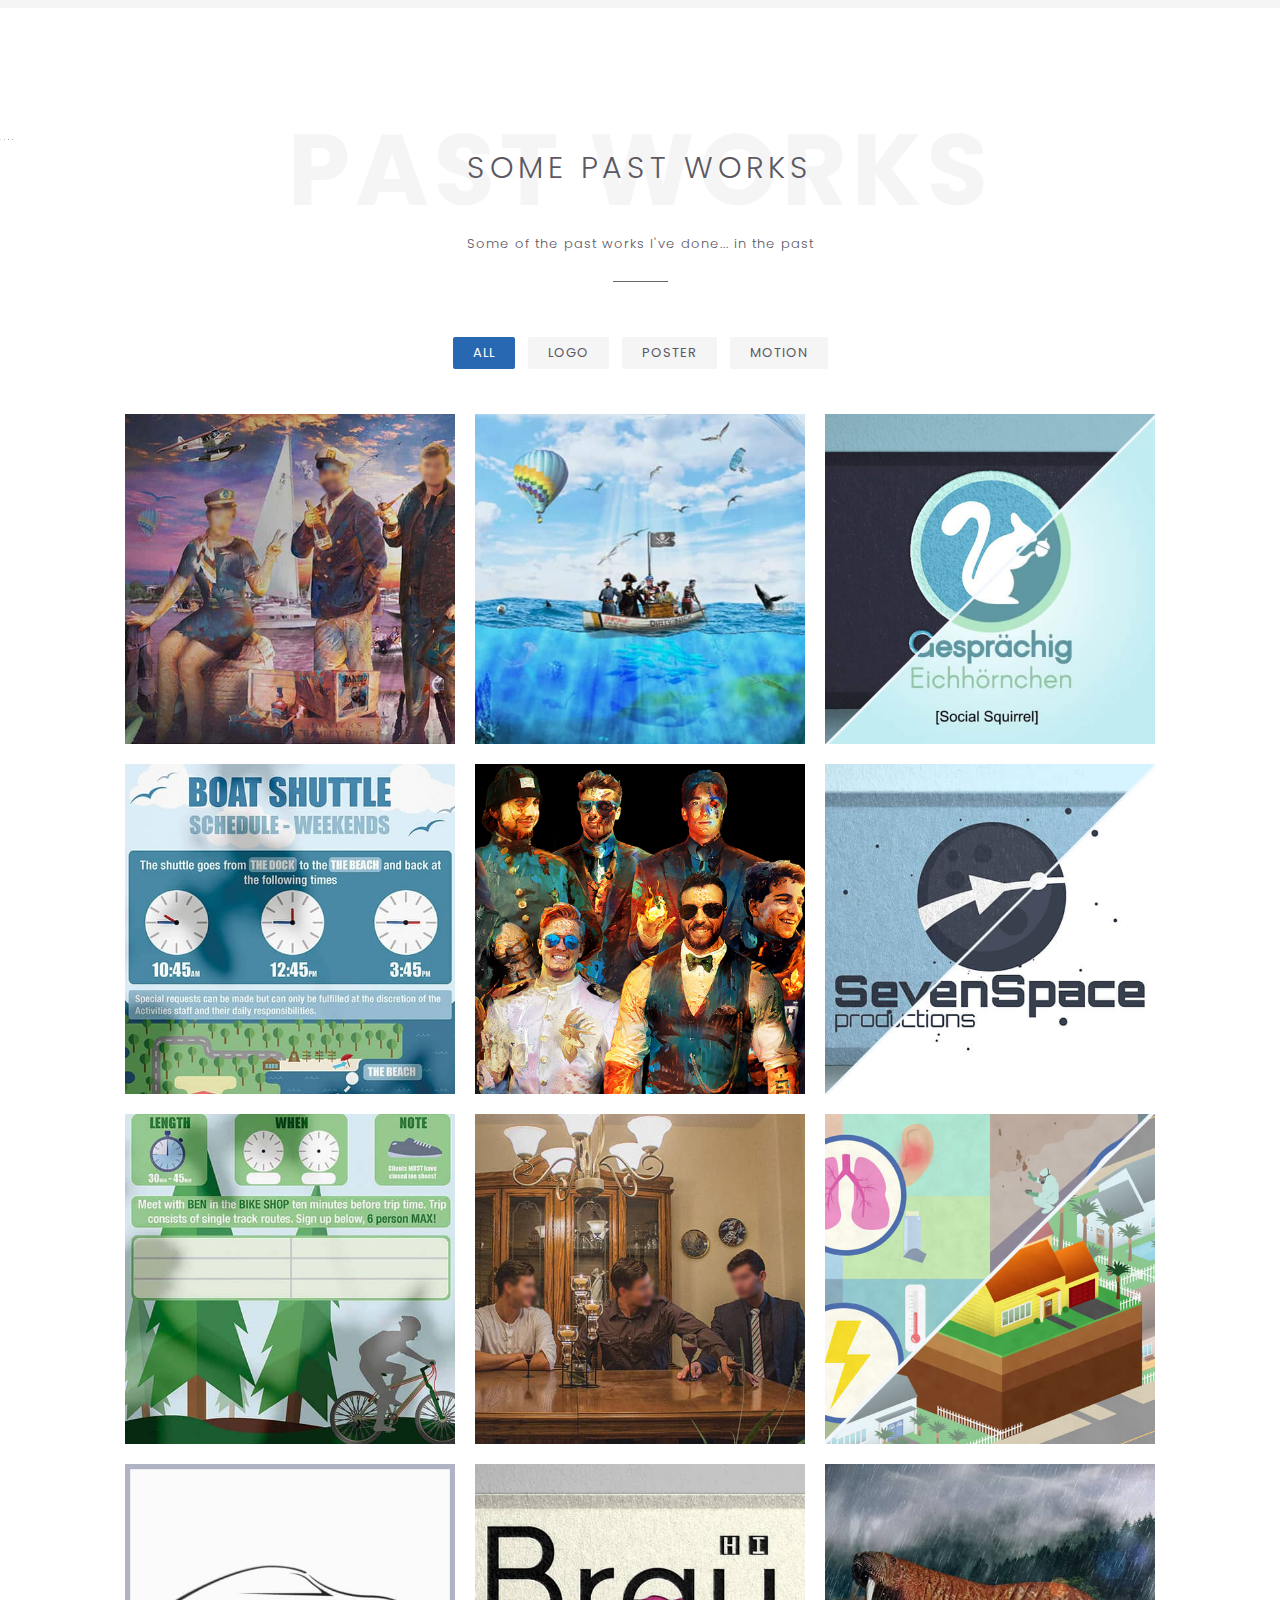
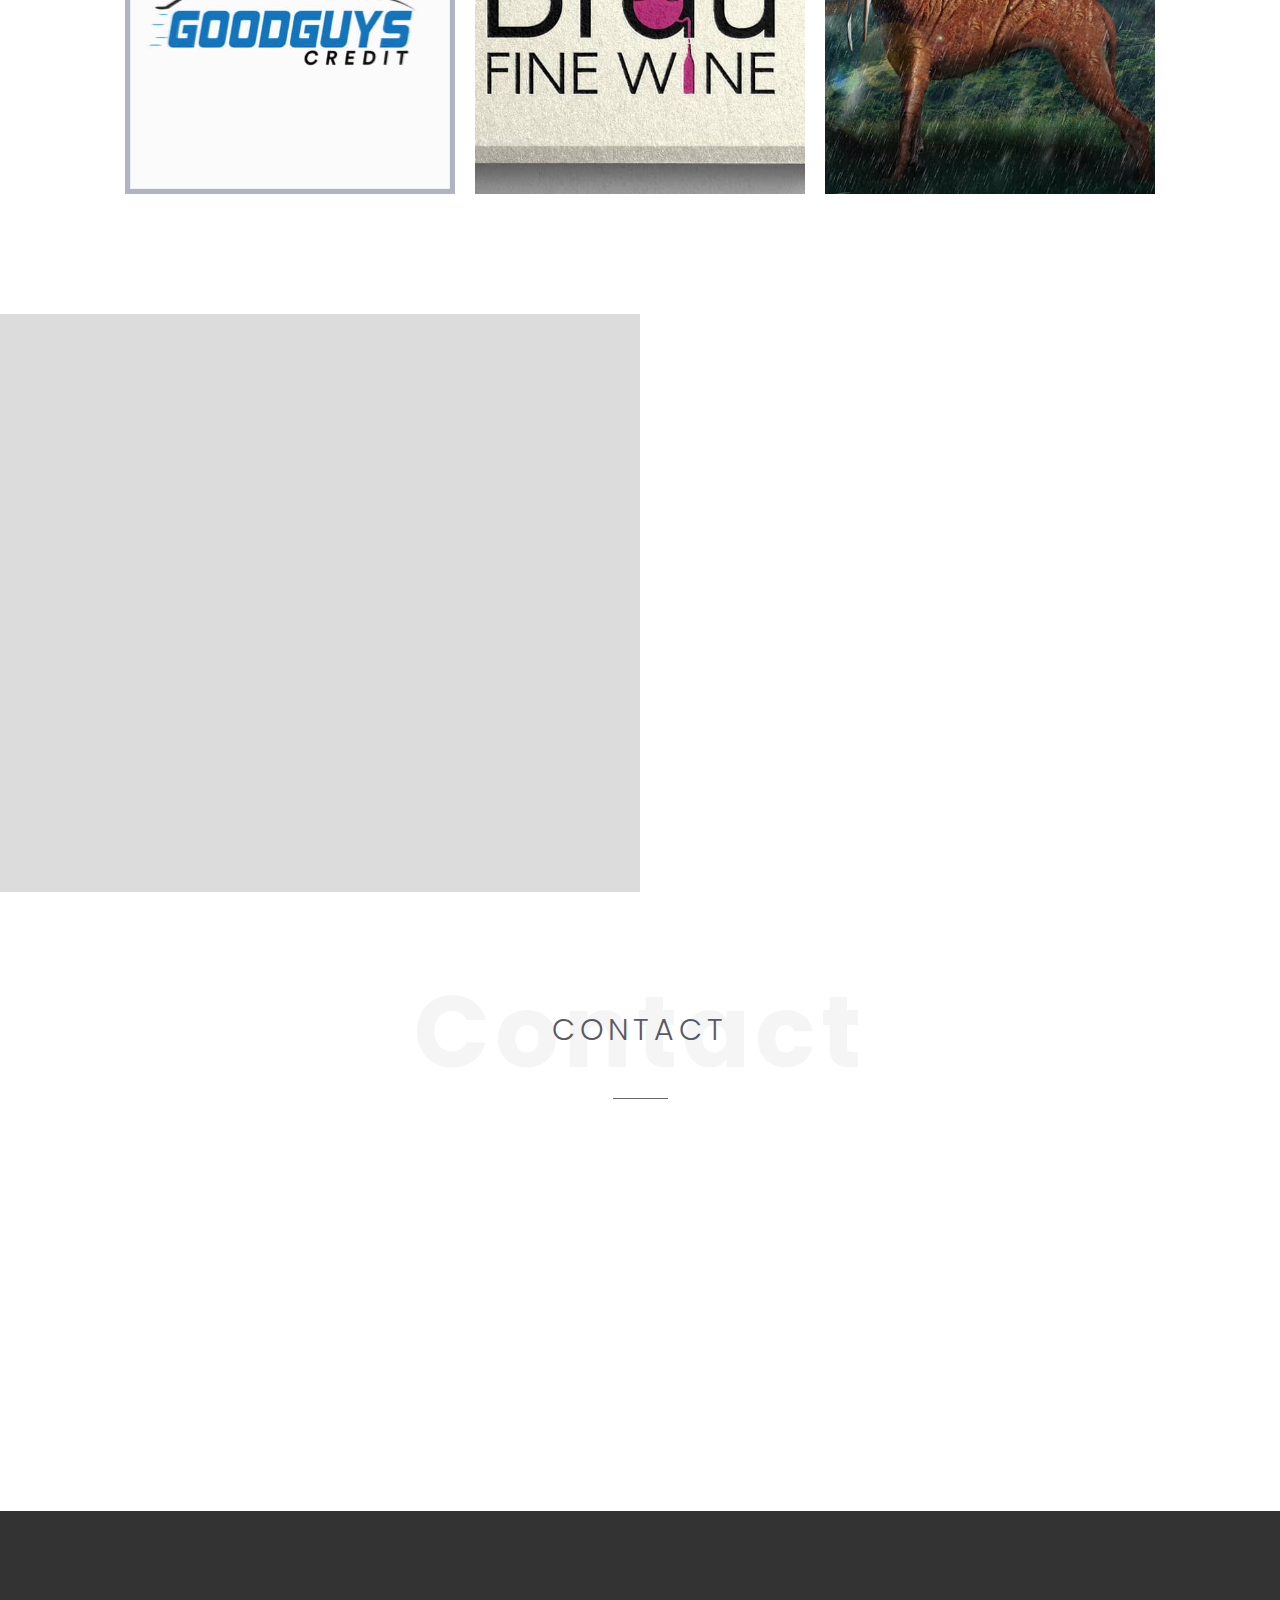
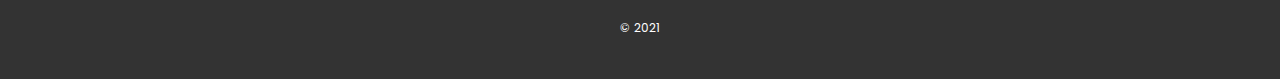
==== commit 90fa08a8: "Update index.html" ====
--- a/index.html
+++ b/index.html
@@ -59,7 +59,7 @@
                <span
                   class="txt-rotate"
                   data-period="2400"
-                  data-rotate='[ "Nothing to see here.", "Nothing fancy.", "Just some testing going on.", "Youre still reading this?"]'>
+                  data-rotate='[ "Nothing to see here.", "Nothing fancy.", "Just some testing going on.", "Still reading this?", "Well you are curious.", "Fine, I will tell you something." , "But not today. ;)"]'>
 	       </span>
             </h1>
 			<div class="who-creates">Stationary Graphics | Watersites | Potatography | Tomatography</div>
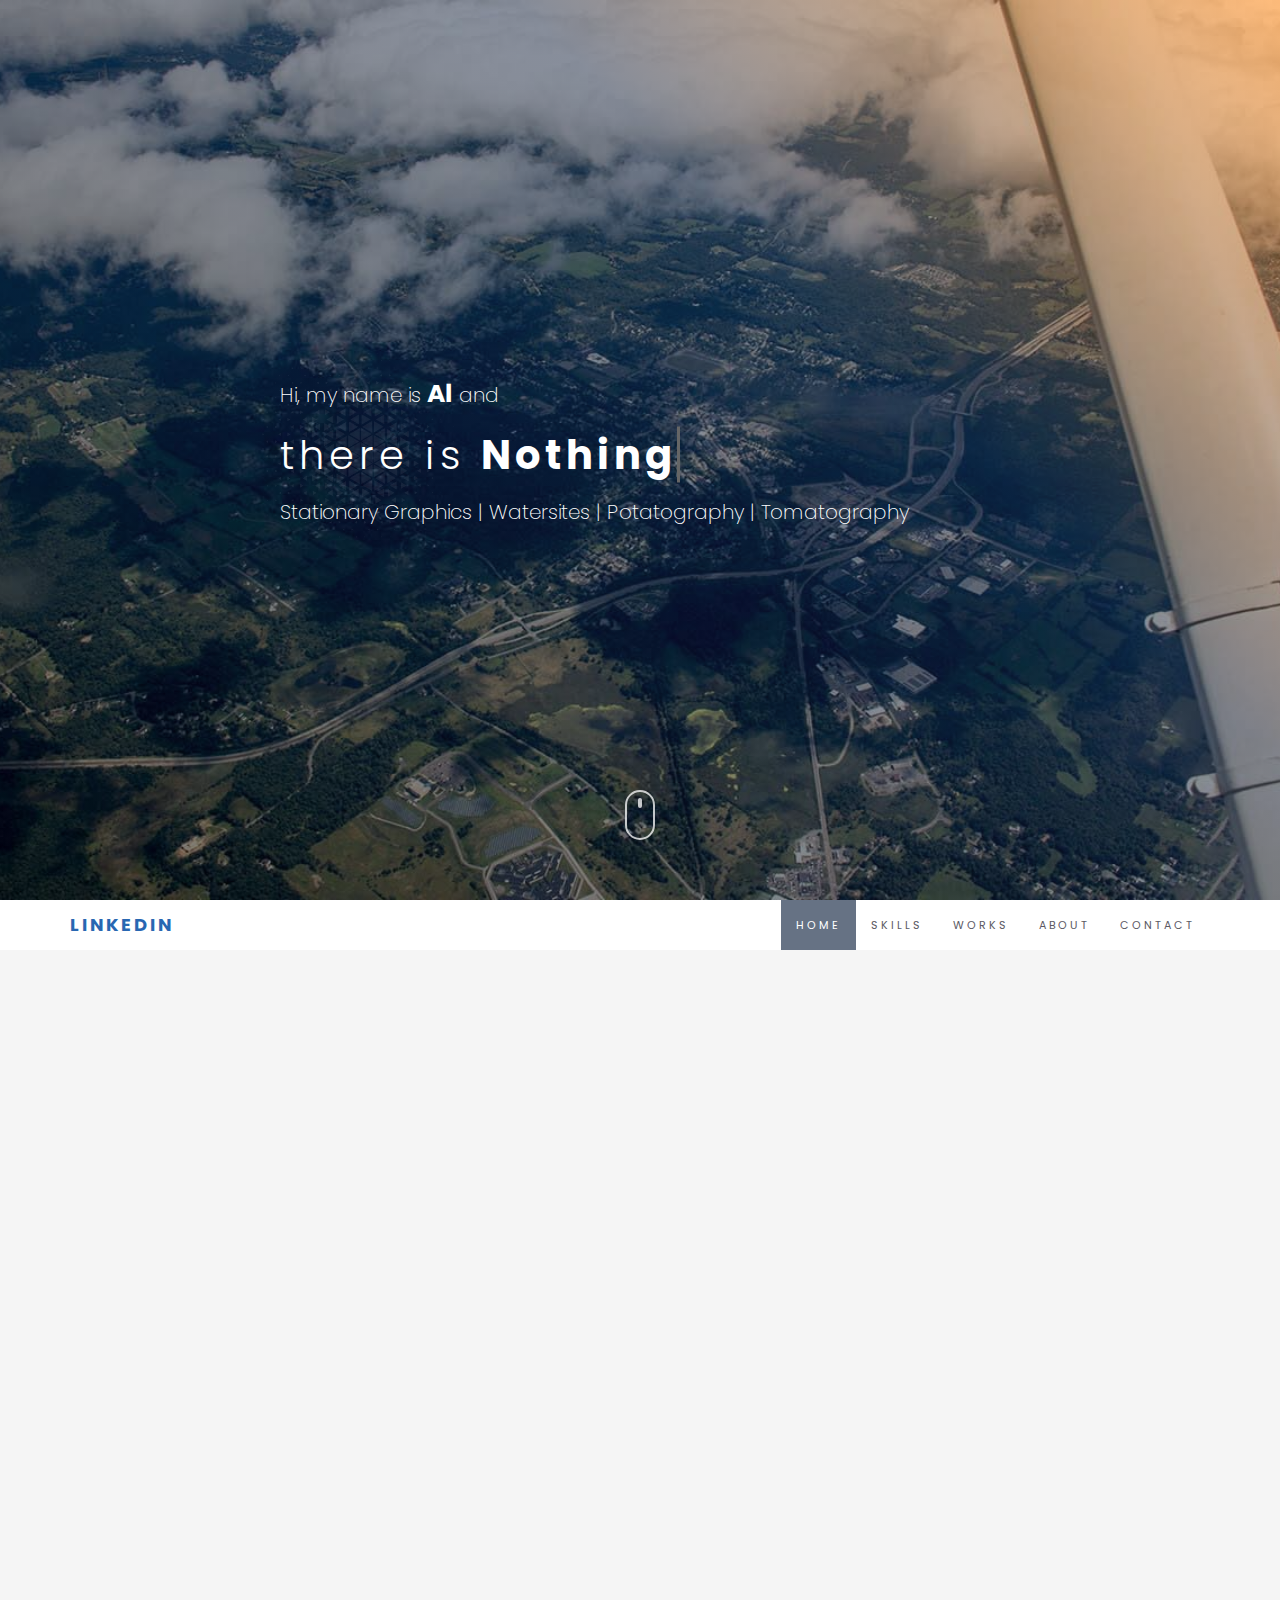
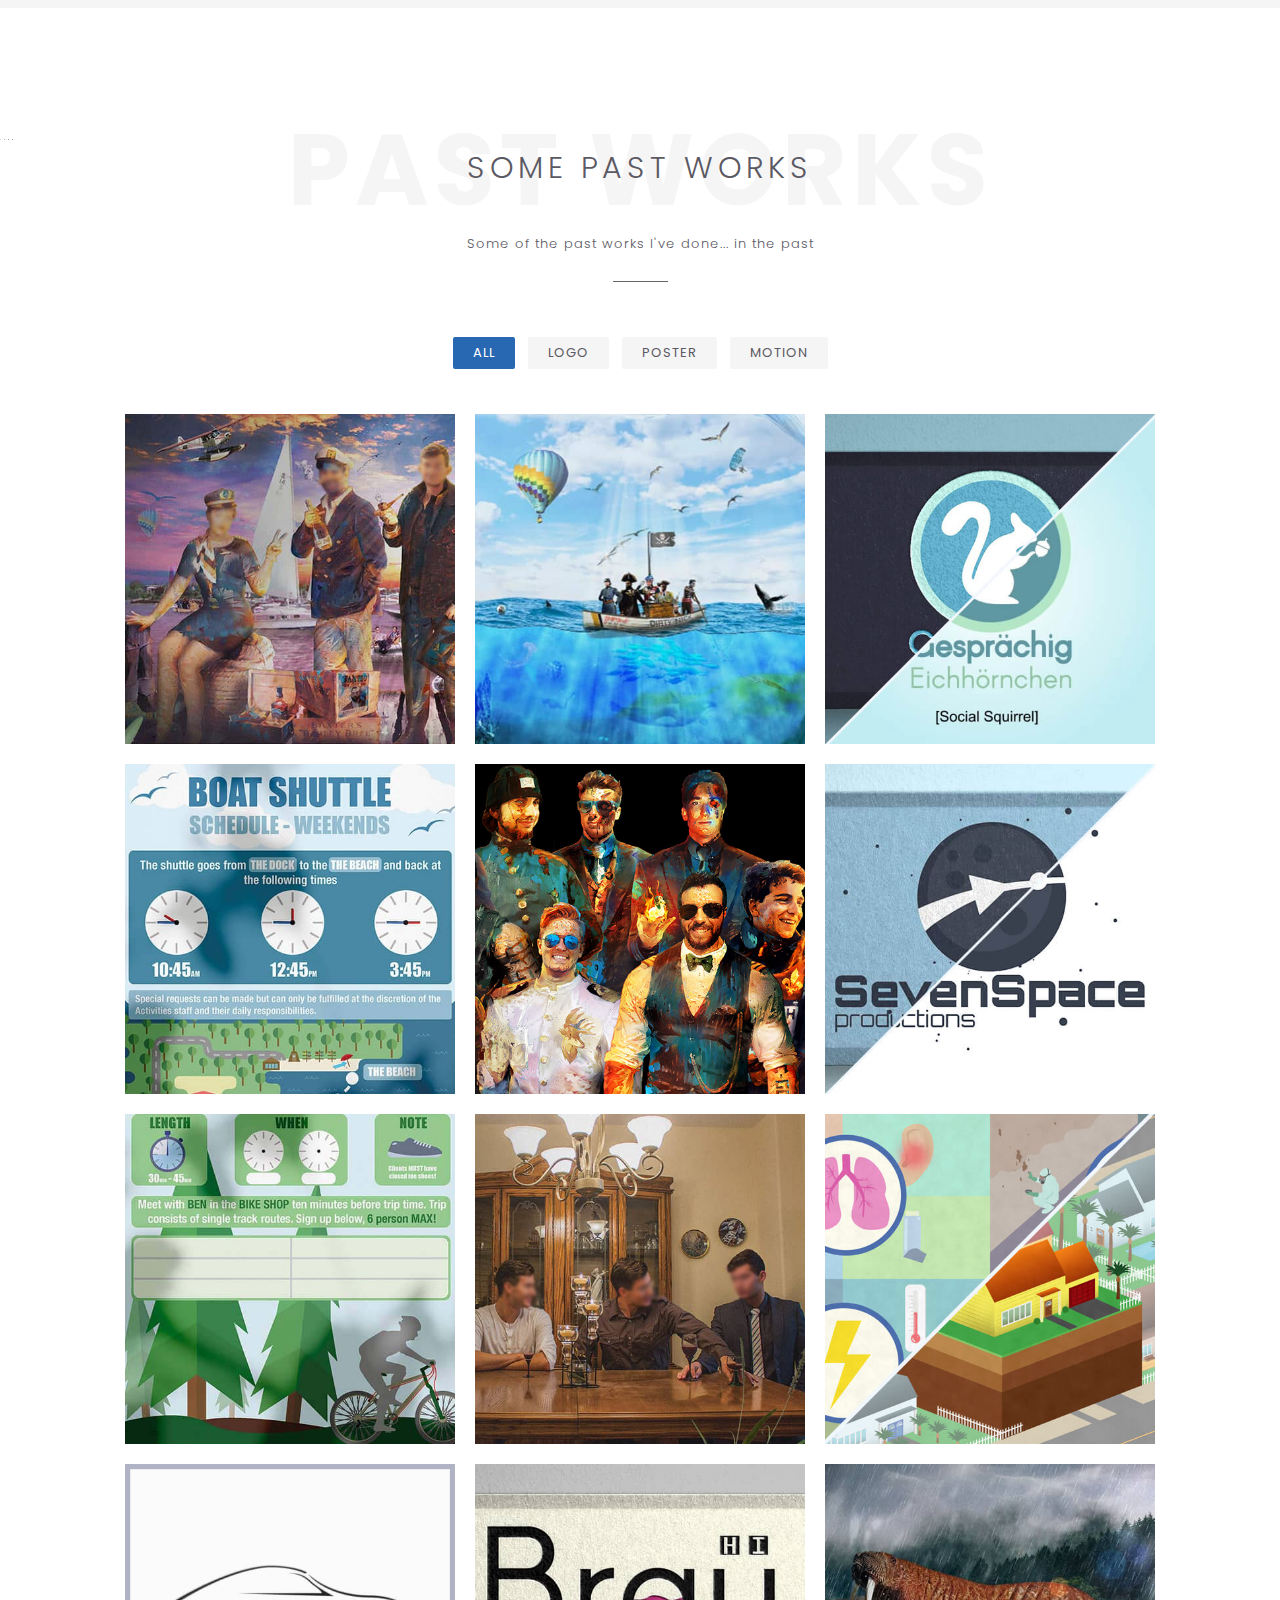
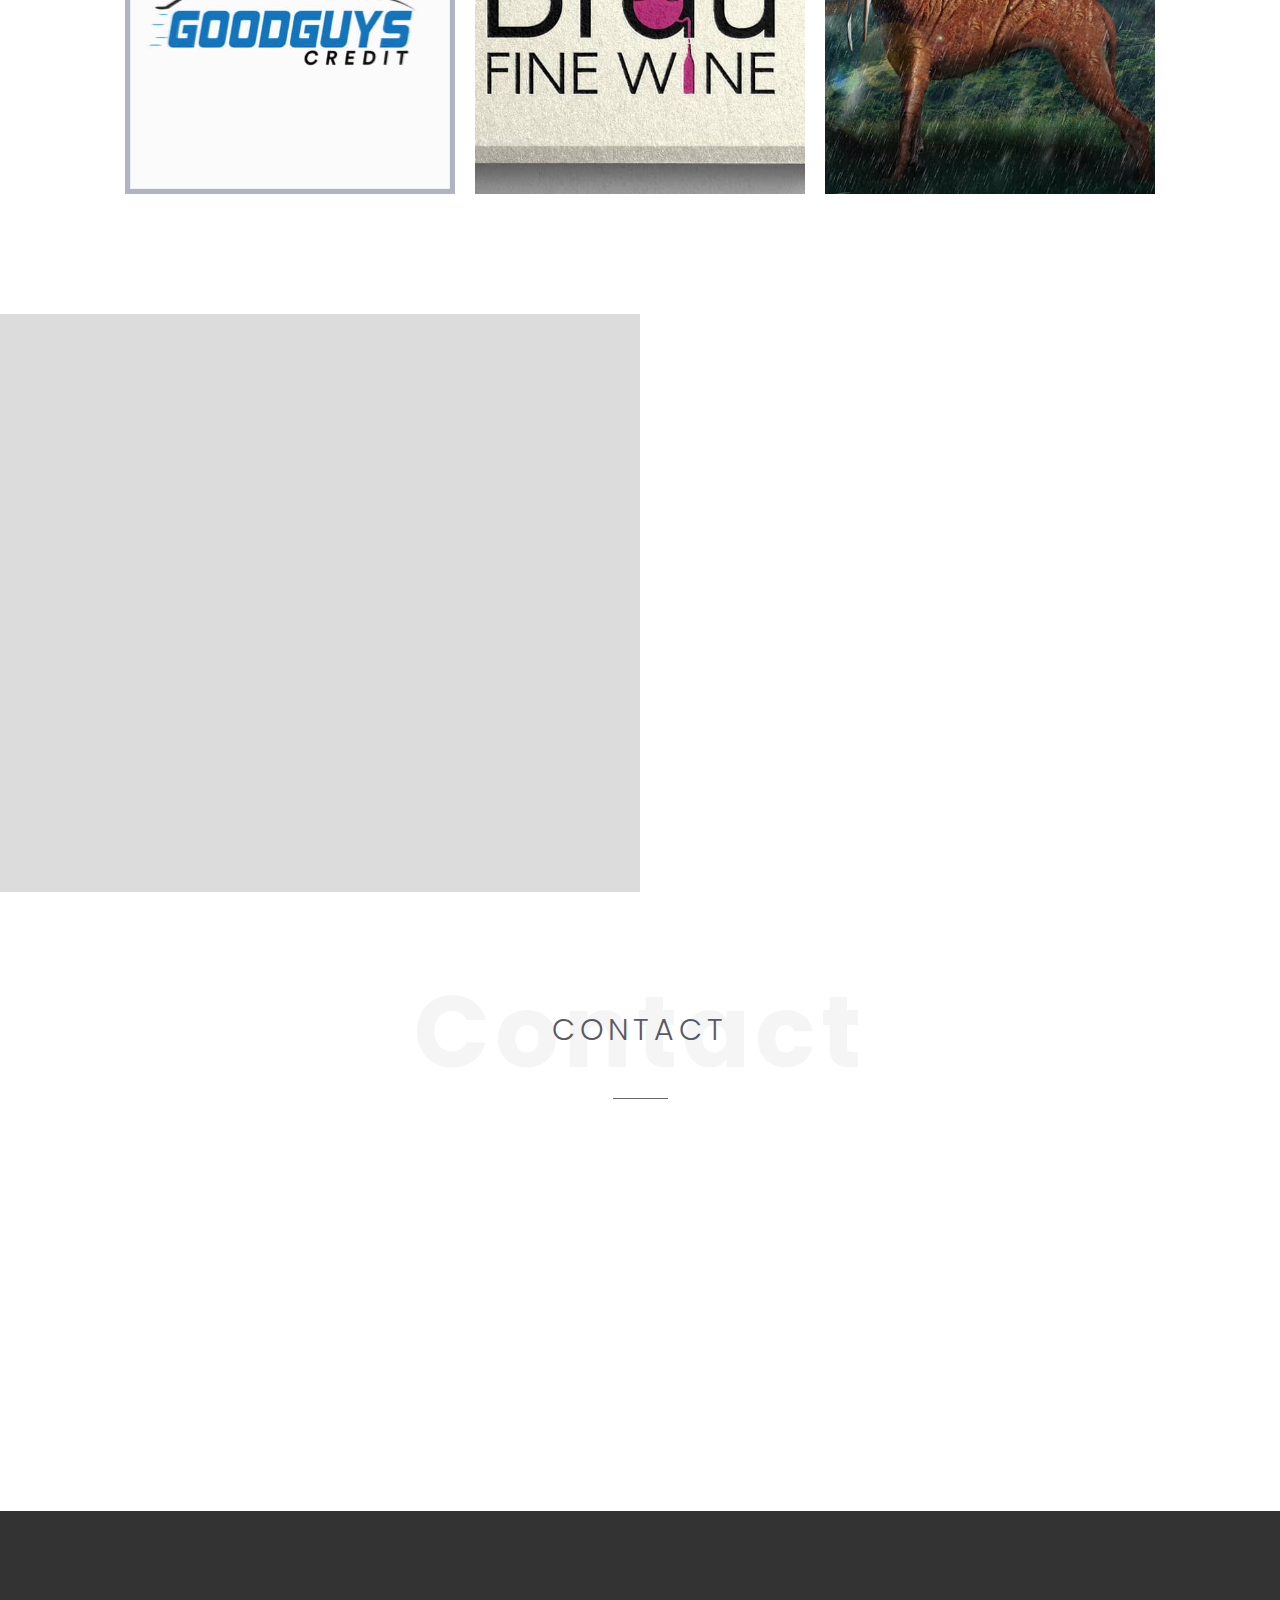
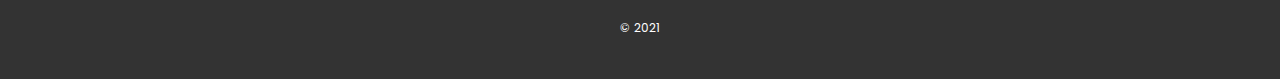
==== commit f13a3e34: "Update index.html" ====
--- a/index.html
+++ b/index.html
@@ -348,7 +348,7 @@
 							<div class="iconboxleft-icon"> <i id="me" class="fas fa-crop-alt"></i> </div>
 							<div class="iconboxleft-text">
 								<h3 class="iconboxleft-title"><strong>Design</strong></h3>
-								<div class="iconboxleft-desc">Completed <strong>Interactive Media Design</strong> at Algonquin College in 2013. My tools are
+								<div class="iconboxleft-desc">Completed <strong>Interactive Media Design</strong> at Algonquin College in 2017. My tools are
 									<img class="adobe" src="assets/images/adobe-logos/small-ps.jpg" loading="lazy"></img>
 								<img class="adobe" src="assets/images/adobe-logos/small-ae.jpg" loading="lazy"></img>
 							<img class="adobe" src="assets/images/adobe-logos/small-pr.jpg" loading="lazy"></img>
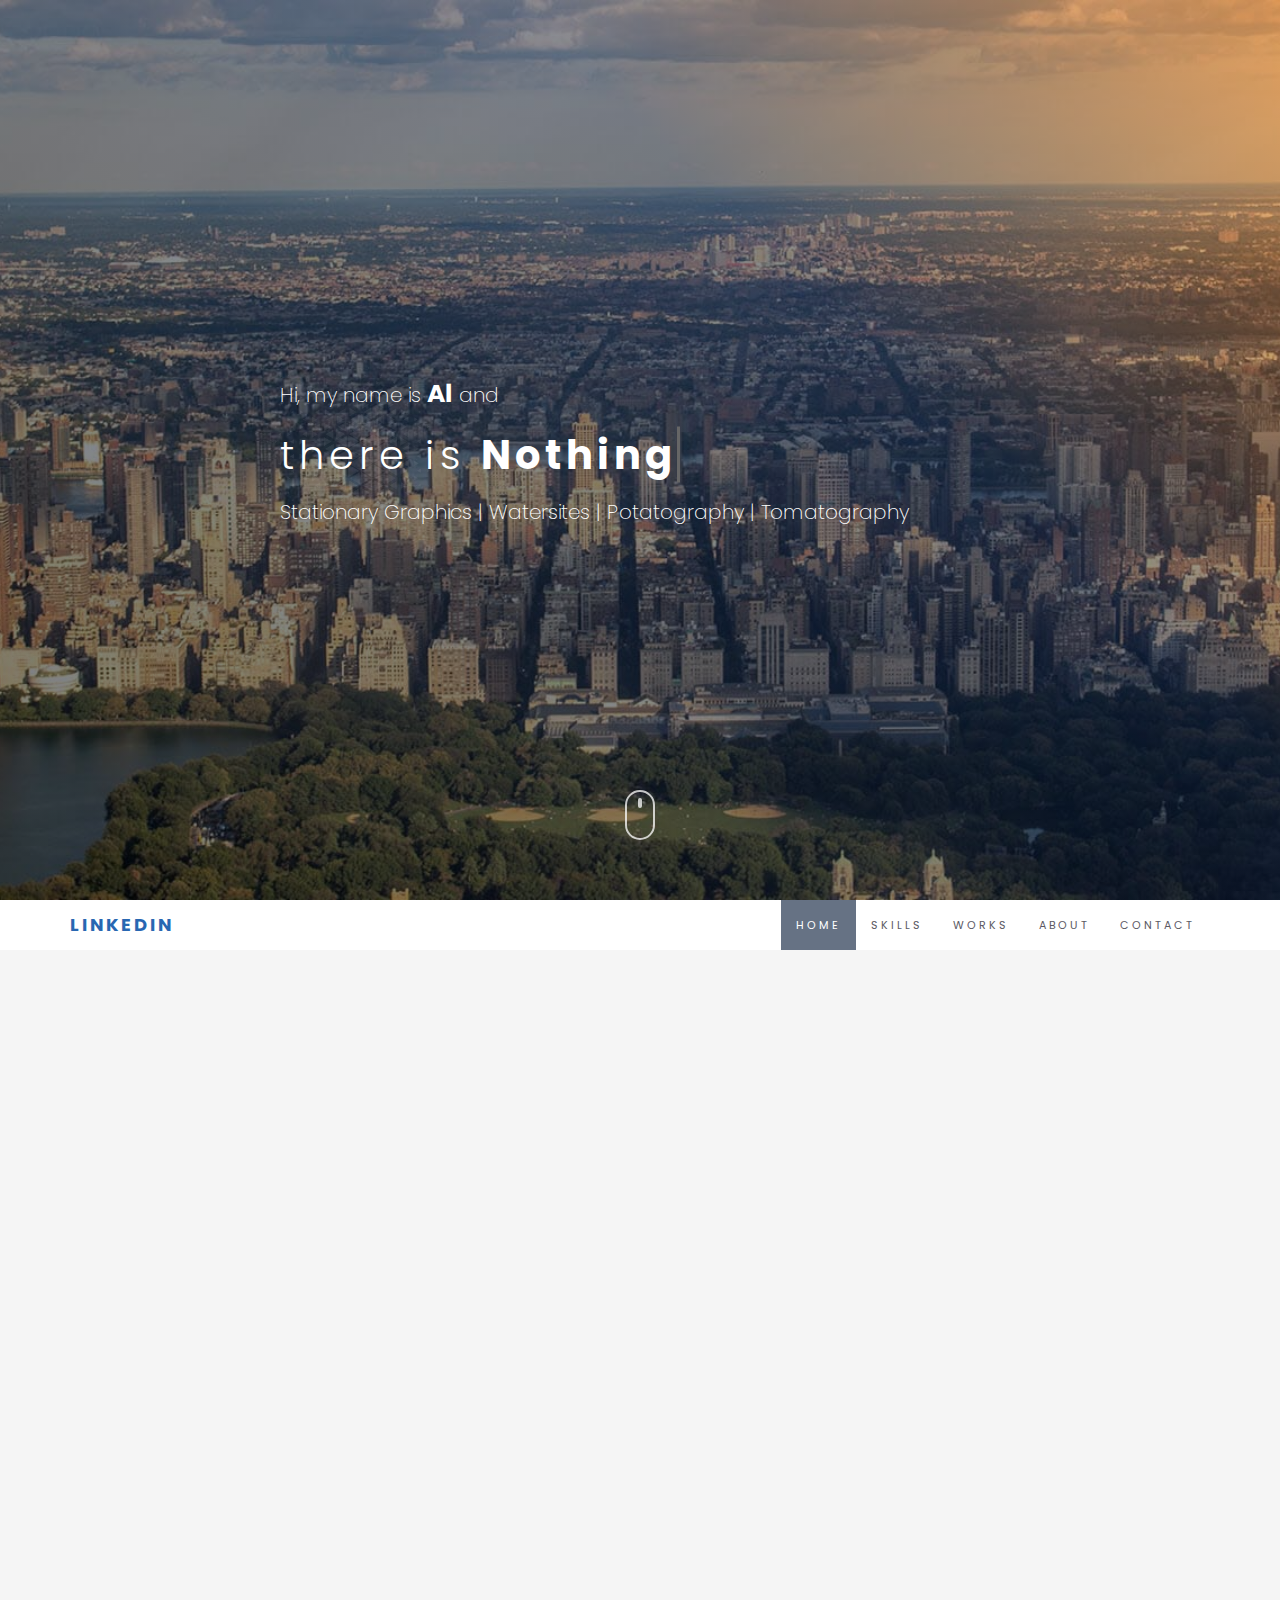
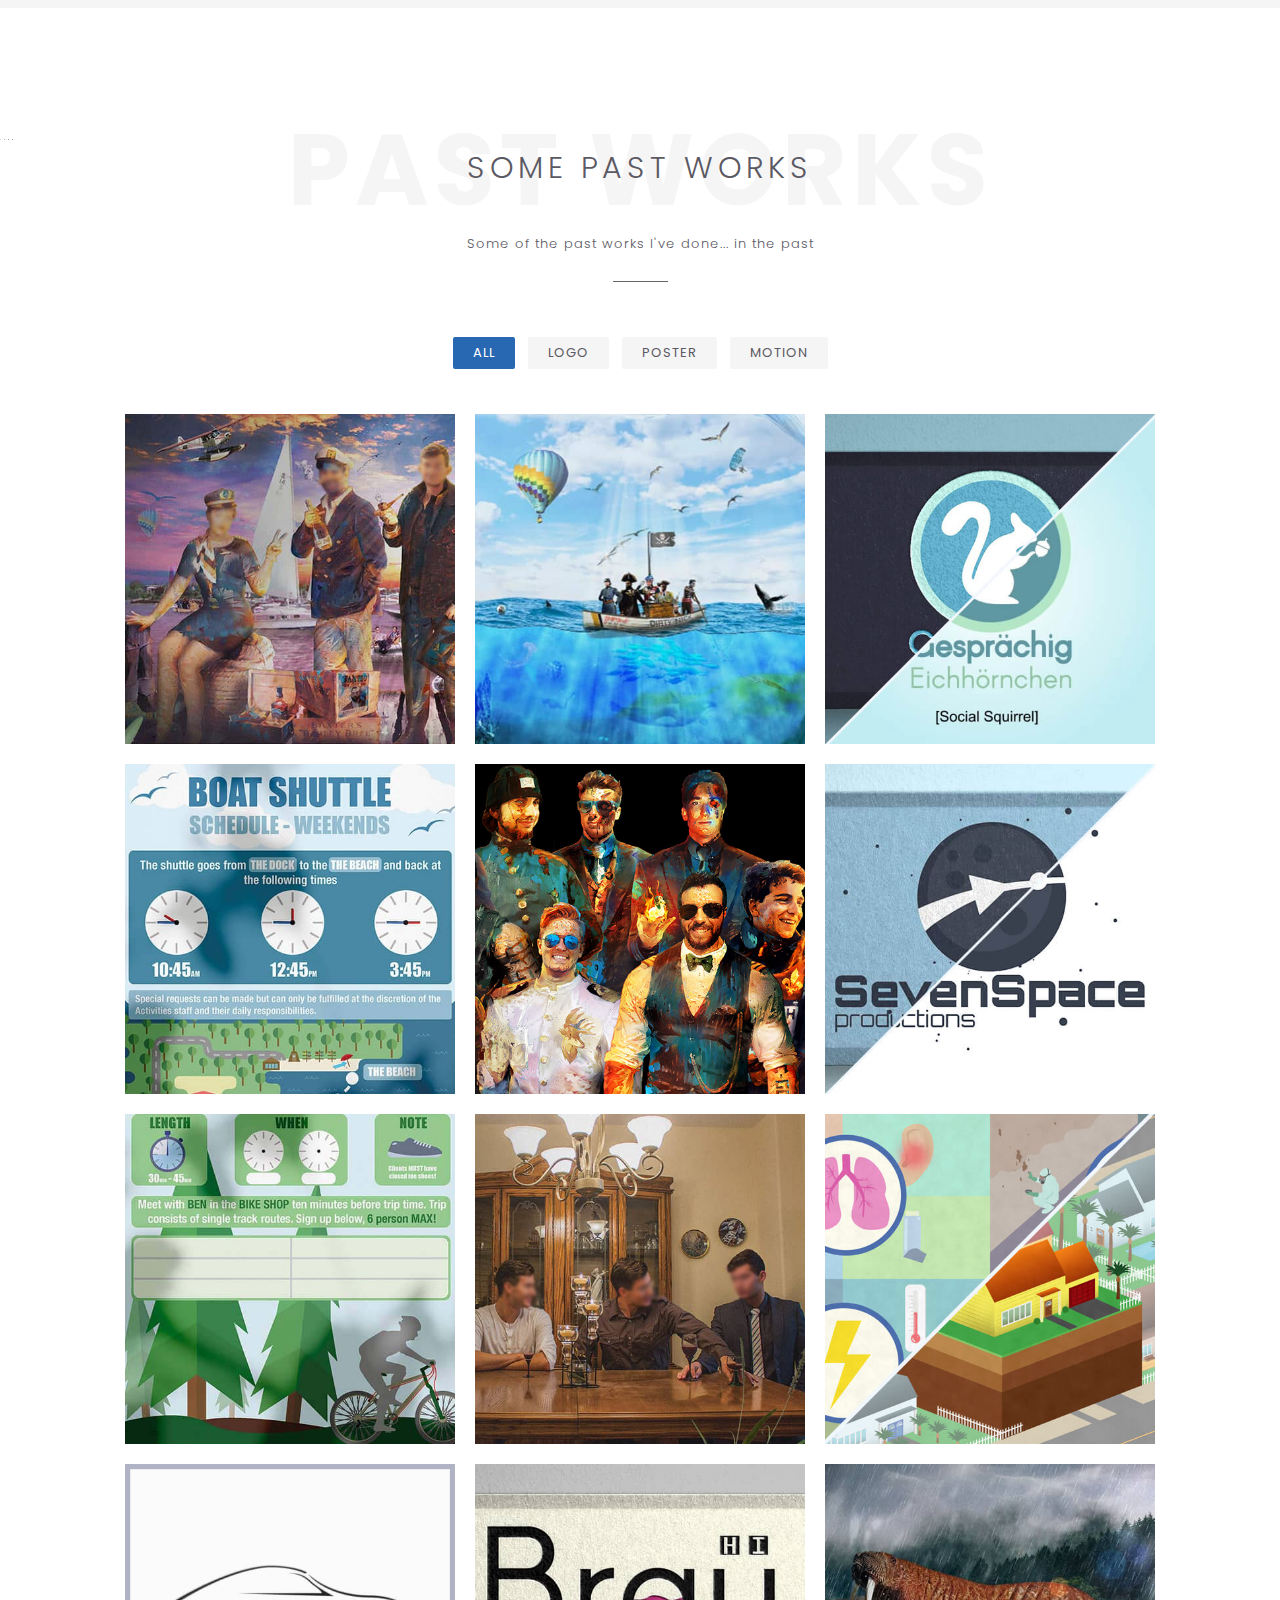
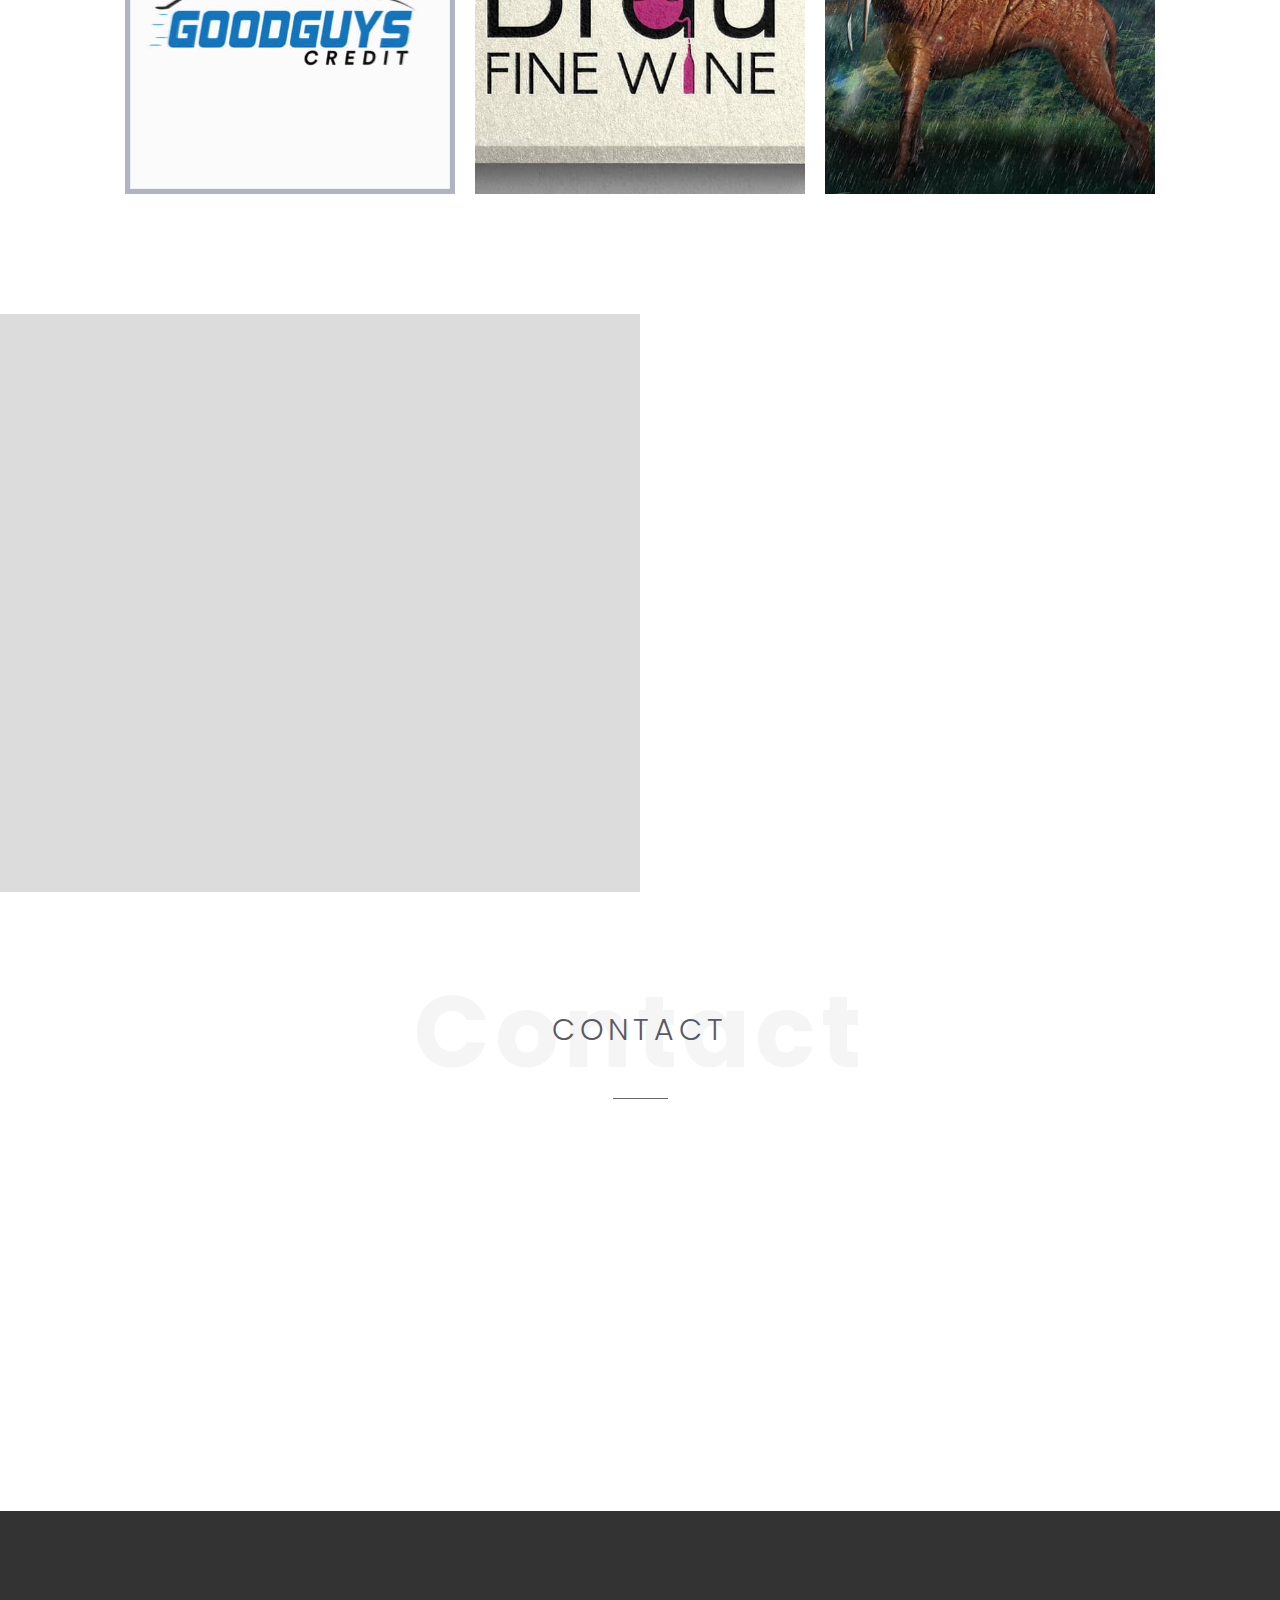
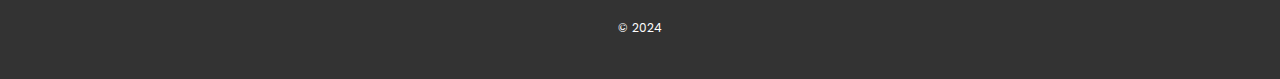
==== commit 62c3e4b2: "Update index.html" ====
--- a/index.html
+++ b/index.html
@@ -416,7 +416,7 @@
                         <li><a href="#" class="wow fadeInUp" data-wow-delay=".4s"><i class="fab fa-pinterest-p"></i></a></li>
                         -->
 						</ul>
-						<p class="copyright"> © 2021 </p>
+						<p class="copyright"> © 2024 </p>
 					</div>
 				</div>
 				<!-- .row -->
